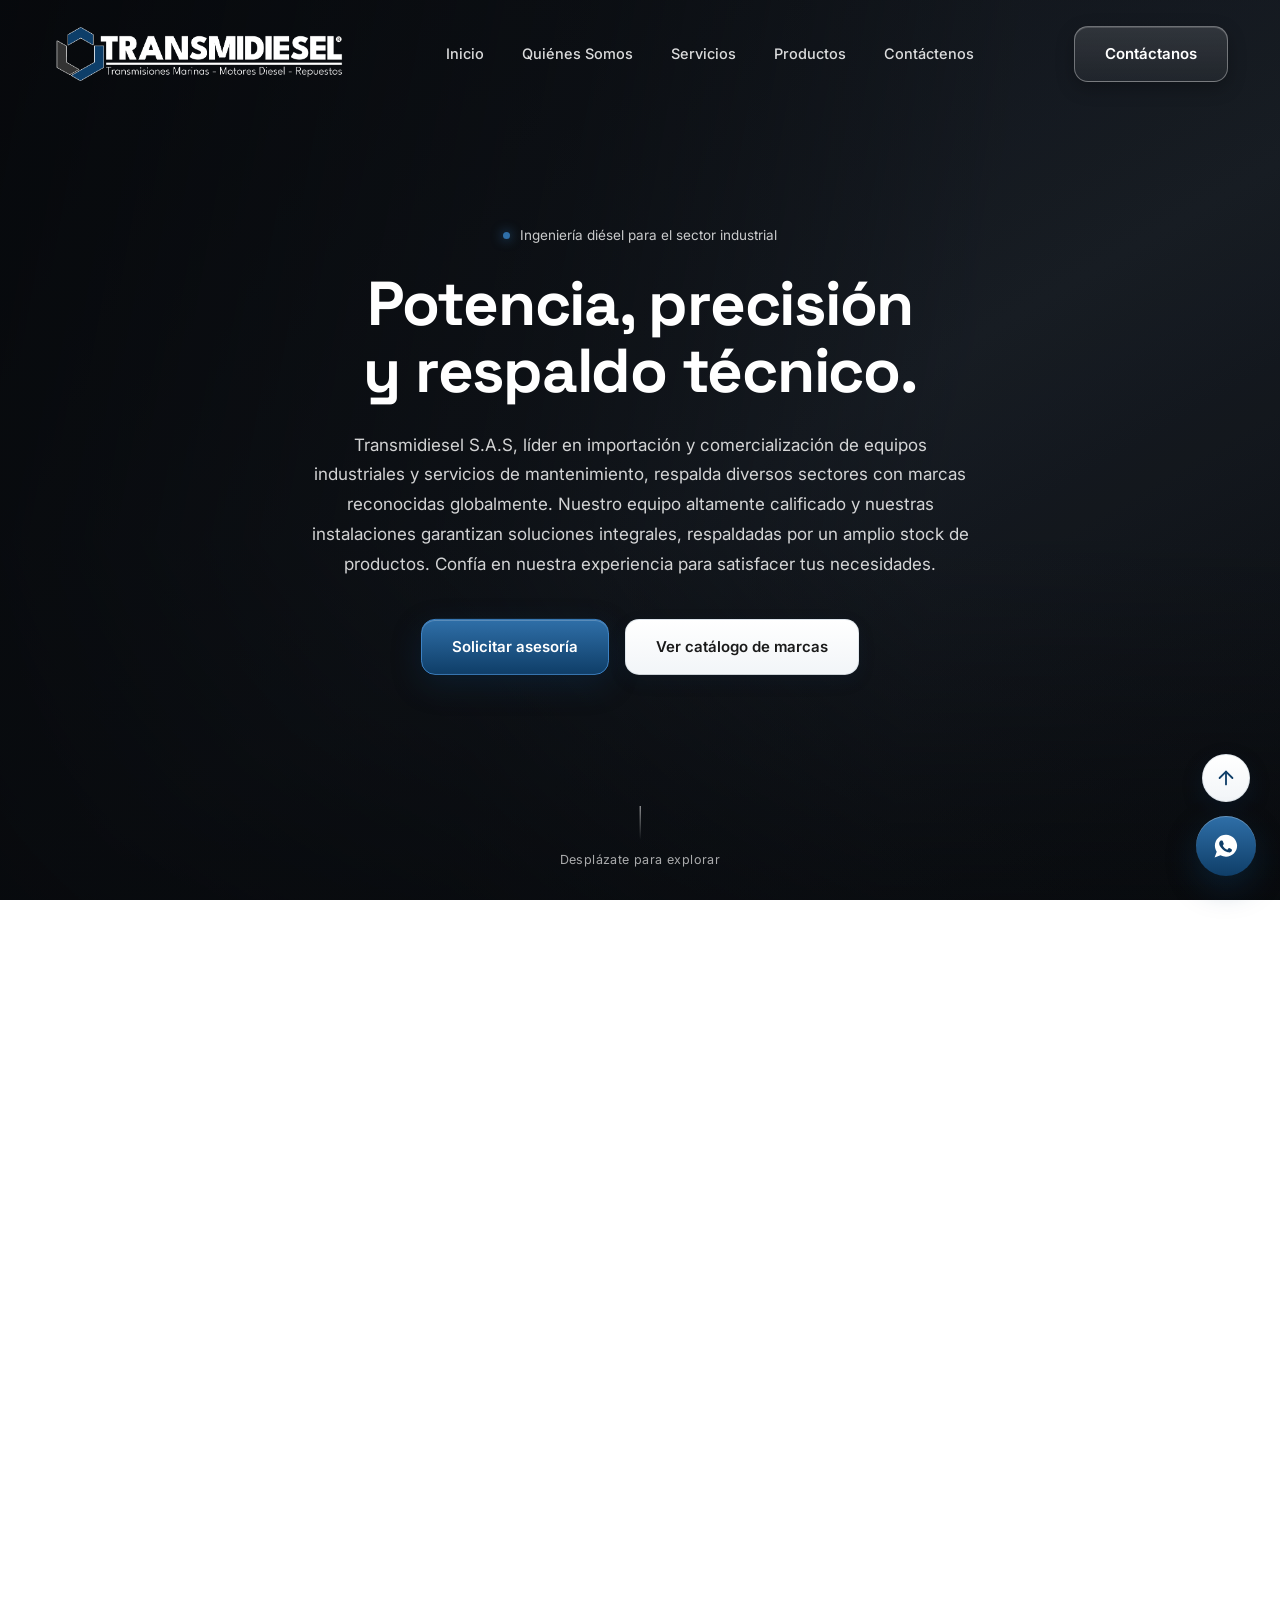
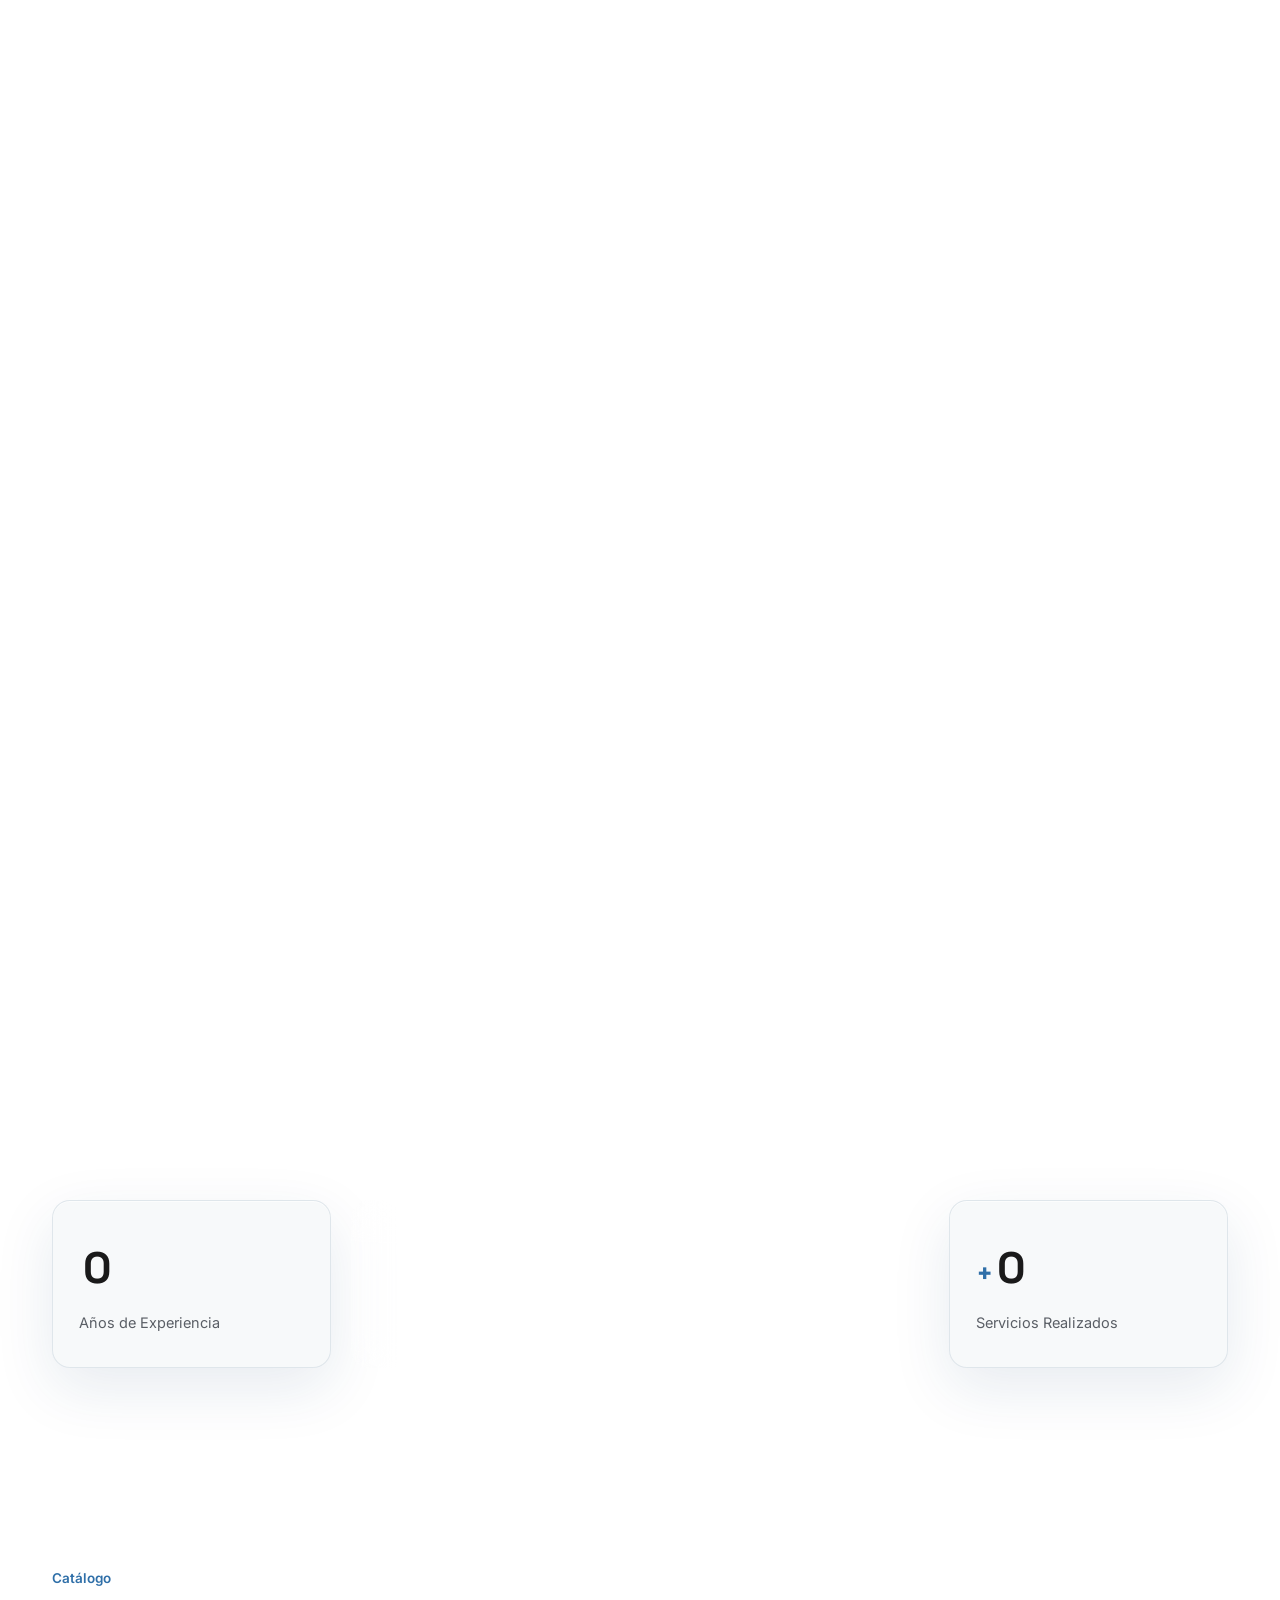
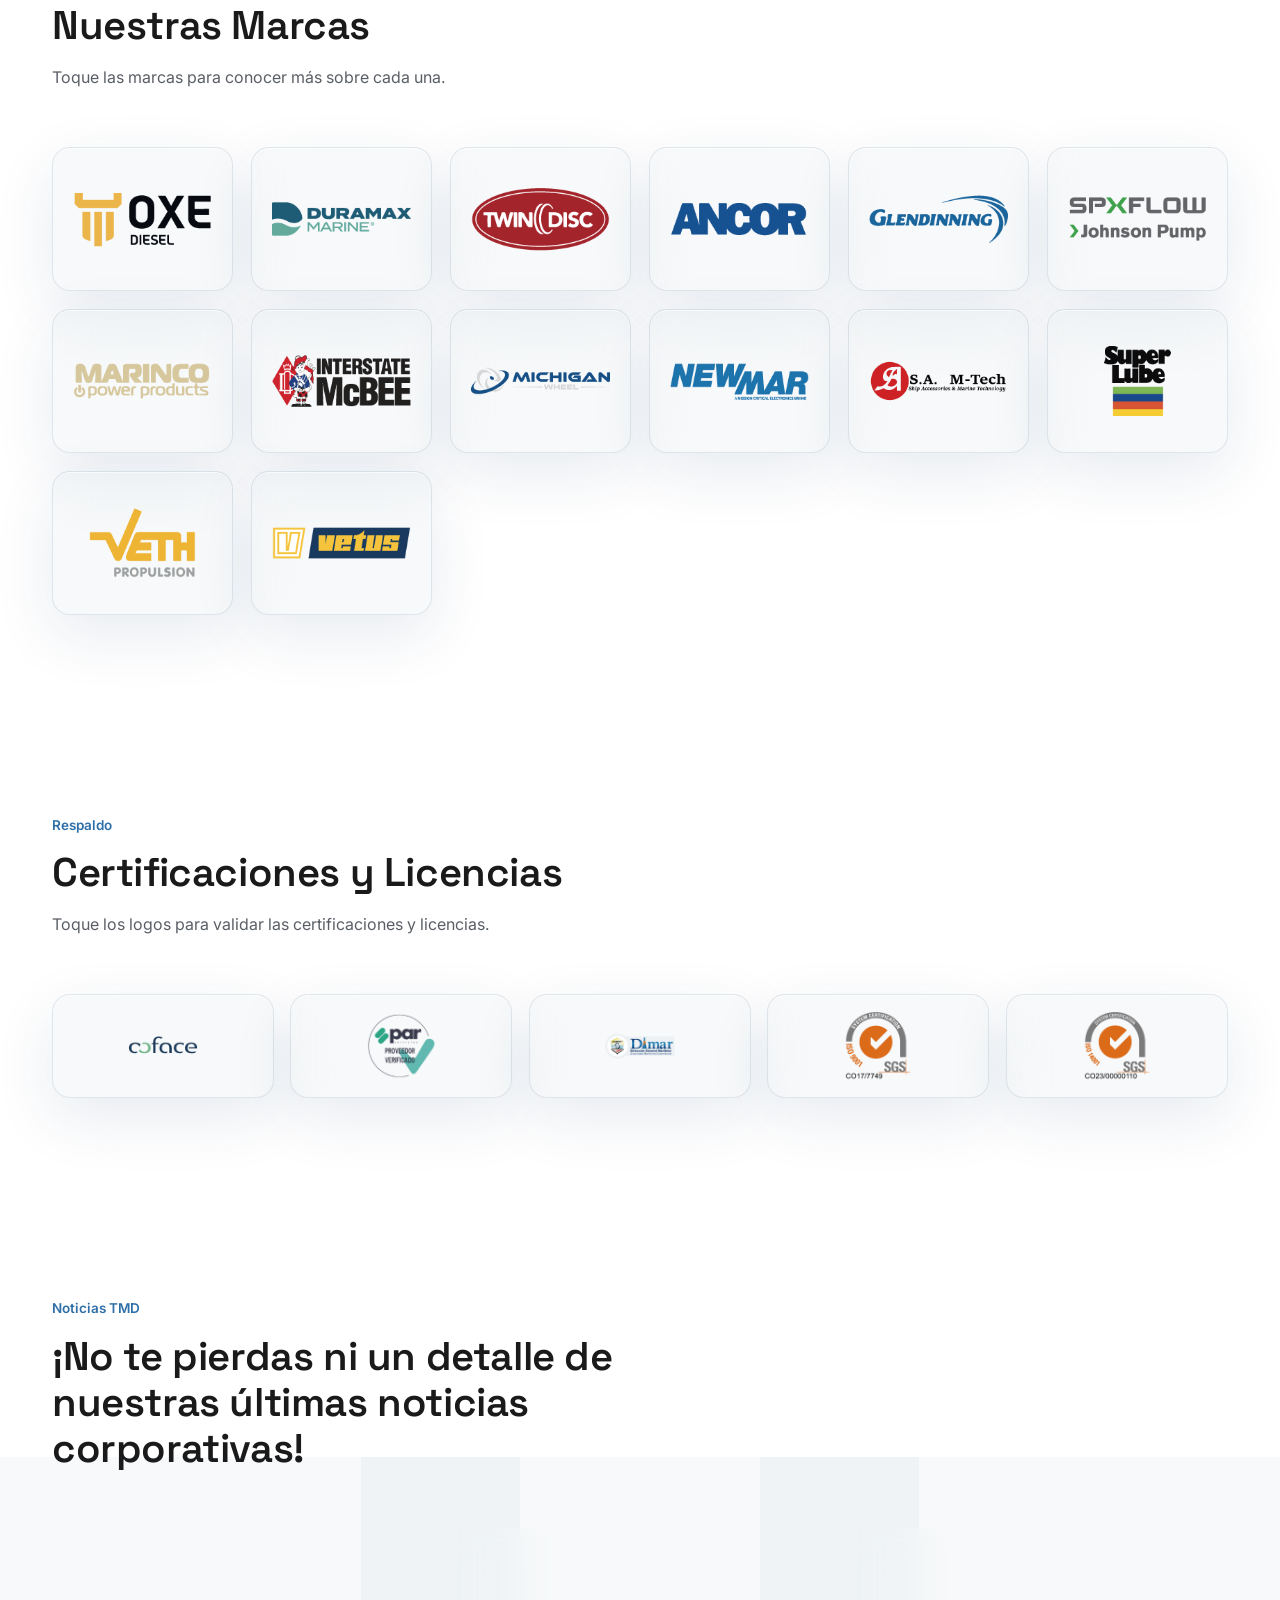
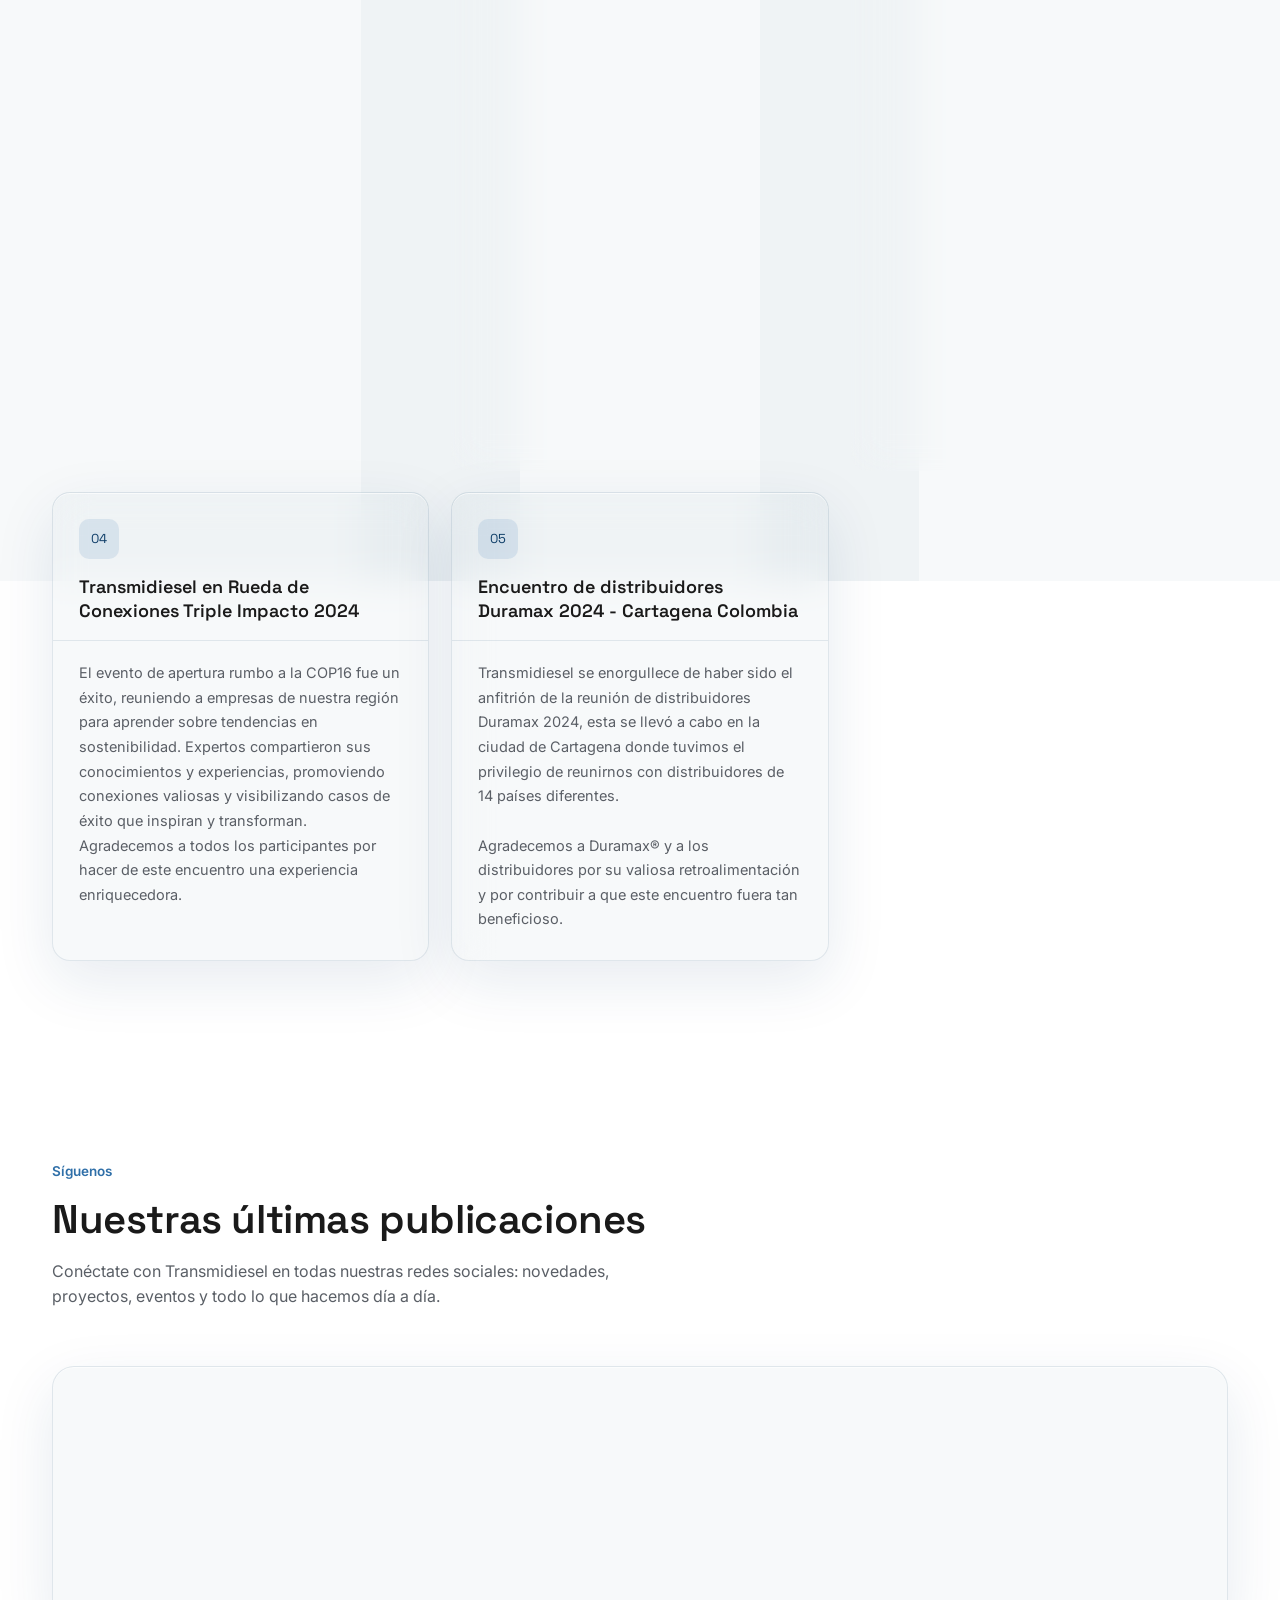
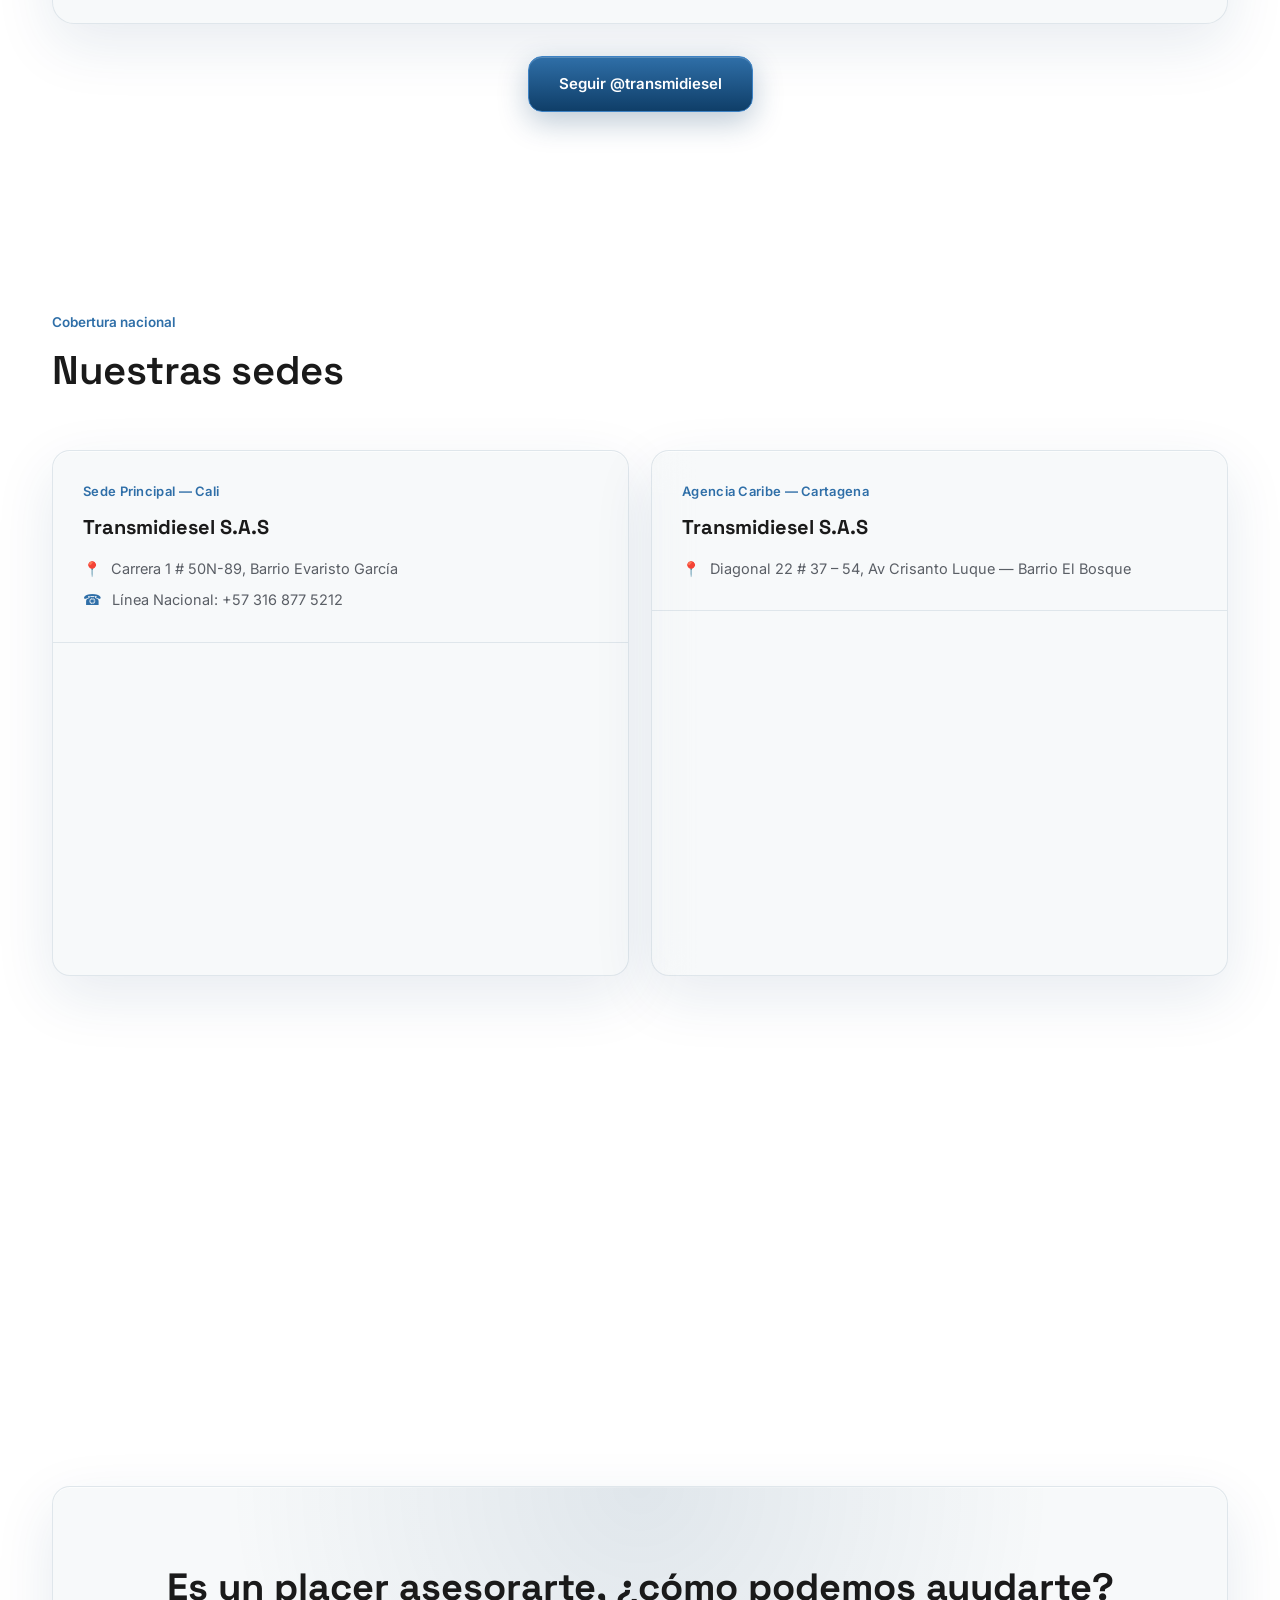
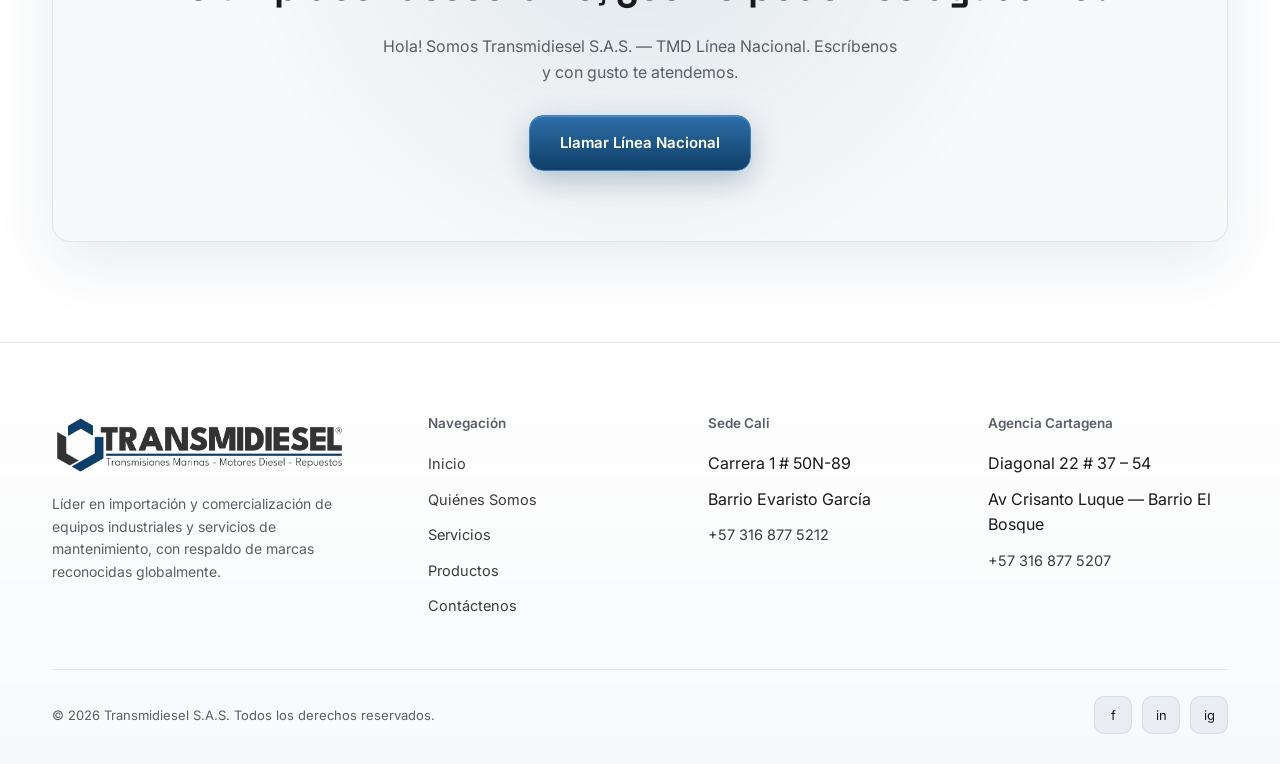
==== index.html @ 2fe47b14 "Primera subida del proyecto TMDv2" ====
<!DOCTYPE html>
<html lang="es">
<head>
<meta charset="UTF-8">
<meta name="viewport" content="width=device-width, initial-scale=1.0">
<title>Transmidiesel S.A.S — Soluciones Industriales Diésel</title>
<link rel="preconnect" href="https://fonts.googleapis.com">
<link rel="preconnect" href="https://fonts.gstatic.com" crossorigin>
<link href="https://fonts.googleapis.com/css2?family=Space+Grotesk:wght@400;500;600;700&family=Inter:wght@400;500;600;700&display=swap" rel="stylesheet">
<link rel="stylesheet" href="styles.css">
<link rel="icon" type="image/png" sizes="32x32" href="logos/favicon_io/favicon-32x32.png">
<link rel="icon" type="image/png" sizes="16x16" href="logos/favicon_io/favicon-16x16.png">
<link rel="apple-touch-icon" sizes="180x180" href="logos/favicon_io/apple-touch-icon.png">
<link rel="manifest" href="logos/favicon_io/site.webmanifest">
</head>
<body>

<div class="bg-mesh"></div>
<div class="grain"></div>
<div class="cursor-glow" id="cursorGlow"></div>

<!-- ================= NAVBAR ================= -->
<header class="nav" id="navHeader">
  <div class="wrap nav-inner">
        <div class="logo-wrap">
      <div class="logo-box">
        <img src="logos/Logo2.png" alt="Transmidiesel" class="logo-top" onerror="this.style.display='none';">
        <img src="logos/Logo.png" alt="Transmidiesel" class="logo-scrolled" onerror="this.style.display='none';">
        <div class="logo-fallback" style="display:none;">LOGO<br>.PNG</div>
      </div>
    </div>
    <nav class="links">
      <a href="#inicio">Inicio</a>
      <a href="quienes-somos/">Quiénes Somos</a>
      <a href="#servicios">Servicios</a>
      <a href="#productos">Productos</a>
      <a href="#contacto">Contáctenos</a>
    </nav>
    <div class="nav-cta">
      <a href="#contacto" class="neu-btn ghost magnetic">Contáctanos</a>
      <button class="burger" id="burgerBtn" aria-label="Abrir menú"><span></span></button>
    </div>
  </div>
</header>

<!-- ================= HERO CON VIDEO CONTROLADO POR SCROLL ================= -->
<section class="hero-scroll" id="inicio">
  <div class="hero-pin">
    <video id="heroVideo" class="hero-video" src="barco.mp4" muted playsinline webkit-playsinline="true" preload="auto"></video>
    <div class="hero-video-overlay"></div>

    <div class="wrap hero-content">

      <!-- CAPA A: textos iniciales (aparecen al cargar, se desvanecen con scroll) -->
      <div class="hero-layer hero-layer-a">
        <div class="eyebrow-line"><span class="dot"></span>Ingeniería diésel para el sector industrial</div>
        <h1 class="hero-title">
          <span class="reveal-line"><span class="reveal-inner">Potencia, precisión</span></span>
          <span class="reveal-line"><span class="reveal-inner">y respaldo técnico.</span></span>
        </h1>
        <p class="hero-sub">
          Transmidiesel S.A.S, líder en importación y comercialización de equipos industriales y servicios de mantenimiento, respalda diversos sectores con marcas reconocidas globalmente. Nuestro equipo altamente calificado y nuestras instalaciones garantizan soluciones integrales, respaldadas por un amplio stock de productos. Confía en nuestra experiencia para satisfacer tus necesidades.
        </p>
        <div class="hero-ctas">
          <a href="#contacto" class="neu-btn primary magnetic">Solicitar asesoría</a>
          <a href="#marcas" class="neu-btn magnetic">Ver catálogo de marcas</a>
        </div>
      </div>

      <!-- CAPA B: sectores que respaldamos (aparece al hacer scroll) -->
      <div class="hero-layer hero-layer-b">
        <span class="hero-sector-kicker">Sectores que respaldamos</span>
        <h2 class="hero-sector-title">Impulsamos el desarrollo de diferentes sectores</h2>
        <p class="hero-sector-sub">
          Con soluciones especializadas y el respaldo de un equipo comprometido con la eficiencia y el rendimiento.
        </p>

        <div class="hero-sectors" role="list">
          <div class="hero-sector" role="listitem">
            <svg class="sector-ic" viewBox="0 0 24 24" fill="none" stroke="currentColor" stroke-width="1.6" stroke-linecap="round" stroke-linejoin="round" aria-hidden="true">
              <path d="M3 21V9l6-4 6 4v12"/>
              <path d="M9 21V13h6v8"/>
              <path d="M21 21V11l-4-2"/>
              <path d="M19 21v-4"/>
            </svg>
            <span>Industrial</span>
          </div>
          <div class="hero-sector" role="listitem">
            <svg class="sector-ic" viewBox="0 0 24 24" fill="none" stroke="currentColor" stroke-width="1.6" stroke-linecap="round" stroke-linejoin="round" aria-hidden="true">
              <path d="M12 22V12"/>
              <path d="M12 12c-3 0-5-2-5-5s2-5 5-5 5 2 5 5-2 5-5 5z"/>
              <path d="M8 22h8"/>
              <path d="M12 12V6"/>
            </svg>
            <span>Agrícola</span>
          </div>
          <div class="hero-sector" role="listitem">
            <svg class="sector-ic" viewBox="0 0 24 24" fill="none" stroke="currentColor" stroke-width="1.6" stroke-linecap="round" stroke-linejoin="round" aria-hidden="true">
              <circle cx="12" cy="5" r="2"/>
              <path d="M12 7v14"/>
              <path d="M5 12l7-3 7 3"/>
              <path d="M5 12v7"/>
              <path d="M19 12v7"/>
            </svg>
            <span>Naval</span>
          </div>
          <div class="hero-sector" role="listitem">
            <svg class="sector-ic" viewBox="0 0 24 24" fill="none" stroke="currentColor" stroke-width="1.6" stroke-linecap="round" stroke-linejoin="round" aria-hidden="true">
              <path d="M8 3v8l-2 4v6h4v-6l-2-4V3"/>
              <path d="M16 3v8l-2 4v6h4v-6l-2-4V3"/>
              <path d="M10 3h-4"/>
              <path d="M18 3h-4"/>
            </svg>
            <span>Petrolero</span>
          </div>
          <div class="hero-sector" role="listitem">
            <svg class="sector-ic" viewBox="0 0 24 24" fill="none" stroke="currentColor" stroke-width="1.6" stroke-linecap="round" stroke-linejoin="round" aria-hidden="true">
              <path d="M3 20l6-8 4 4 8-11"/>
              <path d="M14 5h6v6"/>
            </svg>
            <span>Minero</span>
          </div>
        </div>
      </div>

    </div>

    <div class="hero-scroll-hint" id="heroScrollHint"><span></span>Desplázate para explorar</div>
  </div>
</section>

<!-- ================= INDICADORES ================= -->
<section id="indicadores">
  <div class="wrap">
    <div class="stats-grid">
      <div class="stat-card glass reveal">
        <div class="stat-num"><span class="plus"></span><span class="count" data-target="32">0</span></div>
        <div class="stat-label">Años de Experiencia</div>
      </div>
      <div class="stat-card glass reveal">
        <div class="stat-num"><span class="plus">+</span><span class="count" data-target="1000">0</span></div>
        <div class="stat-label">Clientes</div>
      </div>
      <div class="stat-card glass reveal">
        <div class="stat-num"><span class="plus">+</span><span class="count" data-target="3500">0</span></div>
        <div class="stat-label">Productos en Stock</div>
      </div>
      <div class="stat-card glass reveal">
        <div class="stat-num"><span class="plus">+</span><span class="count" data-target="5000">0</span></div>
        <div class="stat-label">Servicios Realizados</div>
      </div>
    </div>
  </div>
</section>

<!-- ================= NUESTRAS MARCAS ================= -->
<section id="marcas">
  <div class="wrap">
    <div class="section-head reveal">
      <span class="kicker">Catálogo</span>
      <h2>Nuestras Marcas</h2>
      <p>Toque las marcas para conocer más sobre cada una.</p>
    </div>
    <div class="marcas-grid">

      <!-- OXE: enlace externo directo -->
      <a href="https://oxecolombia.com/" target="_blank" rel="noopener" class="marca-card glass reveal-pop">
        <div class="marca-logo"><img src="logos/Marcas aliadas/Oxe.png" alt="OXE Marine"></div>
      </a>

      <a href="marcas/duramax/" class="marca-card glass reveal-pop">
        <div class="marca-logo"><img src="logos/Marcas aliadas/Duramax.png" alt="Duramax"></div>
      </a>

      <a href="marcas/twindisc/" class="marca-card glass reveal-pop">
        <div class="marca-logo"><img src="logos/Marcas aliadas/twindisc.png" alt="Twin Disc"></div>
      </a>

      <a href="marcas/ancor/" class="marca-card glass reveal-pop">
        <div class="marca-logo"><img src="logos/Marcas aliadas/Ancor.png" alt="Ancor"></div>
      </a>

      <a href="marcas/glendinning/" class="marca-card glass reveal-pop">
        <div class="marca-logo"><img src="logos/Marcas aliadas/Glendining.png" alt="Glendinning"></div>
      </a>

      <a href="marcas/johnson/" class="marca-card glass reveal-pop">
        <div class="marca-logo"><img src="logos/Marcas aliadas/Johnson.png" alt="SPX Flow"></div>
      </a>

      <a href="marcas/marinco/" class="marca-card glass reveal-pop">
        <div class="marca-logo"><img src="logos/Marcas aliadas/Marinco.png" alt="Marinco"></div>
      </a>

      <a href="marcas/mcbee/" class="marca-card glass reveal-pop">
        <div class="marca-logo"><img src="logos/Marcas aliadas/mcbee.png" alt="McBee"></div>
      </a>

      <a href="marcas/michigan/" class="marca-card glass reveal-pop">
        <div class="marca-logo"><img src="logos/Marcas aliadas/Michigan.png" alt="Michigan Wheel"></div>
      </a>

      <a href="marcas/newmar/" class="marca-card glass reveal-pop">
        <div class="marca-logo"><img src="logos/Marcas aliadas/NewMar.png" alt="NewMar"></div>
      </a>

      <a href="marcas/sam/" class="marca-card glass reveal-pop">
        <div class="marca-logo"><img src="logos/Marcas aliadas/SAM.png" alt="S.A. M-Tech Co"></div>
      </a>

      <a href="marcas/super-lube/" class="marca-card glass reveal-pop">
        <div class="marca-logo"><img src="logos/Marcas aliadas/Super-Lube.png" alt="Super Lube"></div>
      </a>

      <a href="marcas/veth/" class="marca-card glass reveal-pop">
        <div class="marca-logo"><img src="logos/Marcas aliadas/veth.png" alt="Veth Propulsion"></div>
      </a>

      <a href="marcas/vetus/" class="marca-card glass reveal-pop">
        <div class="marca-logo"><img src="logos/Marcas aliadas/vetus.png" alt="Vetus"></div>
      </a>

    </div>
  </div>
</section>

<!-- ================= CERTIFICACIONES ================= -->
<section id="certificaciones">
  <div class="wrap">
    <div class="section-head reveal">
      <span class="kicker">Respaldo</span>
      <h2>Certificaciones y Licencias</h2>
      <p>Toque los logos para validar las certificaciones y licencias.</p>
    </div>
    <div class="cert-grid">

      <a href="https://drive.google.com/file/d/1tUCS5XpRbFDOzavGLTw8GLl5oagov1KM/view" target="_blank" rel="noopener" class="cert-card glass reveal-pop">
        <div class="cert-logo"><img src="Certificados/coface.png" alt="Coface"></div>
      </a>

      <a href="https://drive.google.com/file/d/19A8tL2YiLWpuYOBLWedSsei4WFTLczVw/view" target="_blank" rel="noopener" class="cert-card glass reveal-pop">
        <div class="cert-logo"><img src="Certificados/par.png" alt="PAR"></div>
      </a>

      <a href="https://drive.google.com/file/d/1pvsPGOfZW7c02YCRyURUdB-tuwCg8caQ/view" target="_blank" rel="noopener" class="cert-card glass reveal-pop">
        <div class="cert-logo"><img src="Certificados/dimar logo.png" alt="DIMAR"></div>
      </a>

      <a href="https://www.sgs.com/en/certified-clients-and-products/verify-certificate?id=5d58a8f4-052a-4752-a21d-c325ac1fa388" target="_blank" rel="noopener" class="cert-card glass reveal-pop">
        <div class="cert-logo"><img src="Certificados/ISO-9001.png" alt="ISO 9001"></div>
      </a>

      <a href="https://www.sgs.com/en/certified-clients-and-products/verify-certificate?id=2b3816a8-7ab1-468b-b4c7-d334e0a2586e" target="_blank" rel="noopener" class="cert-card glass reveal-pop">
        <div class="cert-logo"><img src="Certificados/ISO-14001.png" alt="ISO 14001"></div>
      </a>

    </div>
  </div>
</section>

<!-- ================= NOTICIAS TMD ================= -->
<section id="noticias">
  <div class="wrap">
    <div class="section-head reveal">
      <span class="kicker">Noticias TMD</span>
      <h2>¡No te pierdas ni un detalle de nuestras últimas noticias corporativas!</h2>
    </div>
    <div class="news-scroller">

      <article class="news-card glass reveal">
        <div class="news-top">
          <div class="news-icon">01</div>
          <h3>Transmidiesel en OXE Marie Angelhölm, Suecia</h3>
        </div>
        <div class="news-body">
          Nuestro Ingeniero Eduardo Infante ha culminado con éxito el Programa de Capacitación Técnica Avanzada de OXE Marine, especializado en motores diésel fuera de borda de las series 200 y 300.
          <br><br>
          Este riguroso entrenamiento se llevó a cabo en la ciudad de Angelhölm, Suecia, y refuerza nuestro compromiso con la excelencia técnica y la innovación en el sector marino. La especialización adquirida asegura que continuaremos brindando soluciones de alto nivel con el respaldo de los estándares globales de OXE Marine.
        </div>
      </article>

      <article class="news-card glass reveal">
        <div class="news-top">
          <div class="news-icon">02</div>
          <h3>XIV Congreso Internacional de Ingeniería y Mantenimiento Naval</h3>
        </div>
        <div class="news-body">
          Transmidiesel presente! En el congreso hubo oportunidad de intercambiar conocimientos y experiencias entre todos los actores relacionados con la Ingeniería y Mantenimiento Naval, Transición Energética y Transformación Digital en Iberoamérica, con el objetivo de beneficiar el desarrollo marítimo regional.
        </div>
      </article>

      <article class="news-card glass reveal">
        <div class="news-top">
          <div class="news-icon">03</div>
          <h3>Transmidiesel Presente en el Congreso Sura 2024</h3>
        </div>
        <div class="news-body">
          Nuestro equipo de SGI, presente en el congreso Seguros SURA 2024, este será un espacio para reconocer los riesgos y las oportunidades que trae cada una de nuestras decisiones, un espacio para sentirnos parte de la naturaleza y reafirmar nuestro legado de ser mejores ancestros.
        </div>
      </article>

      <article class="news-card glass reveal">
        <div class="news-top">
          <div class="news-icon">04</div>
          <h3>Transmidiesel en Rueda de Conexiones Triple Impacto 2024</h3>
        </div>
        <div class="news-body">
          El evento de apertura rumbo a la COP16 fue un éxito, reuniendo a empresas de nuestra región para aprender sobre tendencias en sostenibilidad. Expertos compartieron sus conocimientos y experiencias, promoviendo conexiones valiosas y visibilizando casos de éxito que inspiran y transforman. Agradecemos a todos los participantes por hacer de este encuentro una experiencia enriquecedora.
        </div>
      </article>

      <article class="news-card glass reveal">
        <div class="news-top">
          <div class="news-icon">05</div>
          <h3>Encuentro de distribuidores Duramax 2024 - Cartagena Colombia</h3>
        </div>
        <div class="news-body">
          Transmidiesel se enorgullece de haber sido el anfitrión de la reunión de distribuidores Duramax 2024, esta se llevó a cabo en la ciudad de Cartagena donde tuvimos el privilegio de reunirnos con distribuidores de 14 países diferentes.
          <br><br>
          Agradecemos a Duramax® y a los distribuidores por su valiosa retroalimentación y por contribuir a que este encuentro fuera tan beneficioso.
        </div>
      </article>

    </div>
  </div>
</section>

<!-- ================= REDES SOCIALES (WIDGET CONSOLIDADO) ================= -->
<section id="instagram">
  <div class="wrap">
    <div class="section-head reveal">
      <span class="kicker">Síguenos</span>
      <h2>Nuestras últimas publicaciones</h2>
      <p>Conéctate con Transmidiesel en todas nuestras redes sociales: novedades, proyectos, eventos y todo lo que hacemos día a día.</p>
    </div>

    <div class="instagram-embed glass reveal">
      <!-- Elfsight Social Feed | Transmidiesel -->
      <script src="https://elfsightcdn.com/platform.js" async></script>
      <div class="elfsight-app-db956738-2108-423d-a9db-ce5b99009da3" data-elfsight-app-lazy></div>
    </div>

    <div style="text-align:center;margin-top:32px;">
      <a href="https://www.instagram.com/transmidiesel/" target="_blank" rel="noopener" class="neu-btn primary magnetic">
        Seguir @transmidiesel
      </a>
    </div>
  </div>
</section>

<!-- ================= SEDES ================= -->
<section id="sedes">
  <div class="wrap">
    <div class="section-head reveal">
      <span class="kicker">Cobertura nacional</span>
      <h2>Nuestras sedes</h2>
    </div>

    <!-- Tarjetas unificadas: info + mapa por sede -->
    <div class="sede-grid">

      <!-- Sede Cali -->
      <div class="sede-card glass reveal">
        <div class="sede-info">
          <span class="sede-kicker">Sede Principal — Cali</span>
          <h3>Transmidiesel S.A.S</h3>
          <div class="sede-line"><span class="ic">📍</span> Carrera 1 # 50N-89, Barrio Evaristo García</div>
          <div class="sede-line"><span class="ic">☎</span> Línea Nacional: +57 316 877 5212</div>
        </div>
        <div class="sede-map">
          <iframe src="https://www.google.com/maps/embed?pb=!1m18!1m12!1m3!1d3982.480851922681!2d-76.50763982416072!3d3.475367796499033!2m3!1f0!2f0!3f0!3m2!1i1024!2i768!4f13.1!3m3!1m2!1s0x8e30a62cfff209bb%3A0xbefb05c4becedb21!2sTransmidiesel%20Cali!5e0!3m2!1ses!2sco!4v1789768178789!5m2!1ses!2sco" width="600" height="450" style="border:0;" allowfullscreen="" loading="lazy" referrerpolicy="strict-origin-when-cross-origin"></iframe>
        </div>
      </div>

      <!-- Sede Cartagena -->
      <div class="sede-card glass reveal">
        <div class="sede-info">
          <span class="sede-kicker">Agencia Caribe — Cartagena</span>
          <h3>Transmidiesel S.A.S</h3>
          <div class="sede-line"><span class="ic">📍</span> Diagonal 22 # 37 – 54, Av Crisanto Luque — Barrio El Bosque</div>
        </div>
        <div class="sede-map">
          <iframe src="https://www.google.com/maps/embed?pb=!1m18!1m12!1m3!1d245.26281750424656!2d-75.52076969701716!3d10.405280354884397!2m3!1f0!2f0!3f0!3m2!1i1024!2i768!4f13.1!3m3!1m2!1s0x8ef6258ebb868ced%3A0x4995ece27fec3659!2sDg.%2022%20%2337-54%2C%20Mart%C3%ADnez%20Martelo%2C%20Cartagena%20de%20Indias%2C%20Bol%C3%ADvar!5e0!3m2!1ses!2sco!4v1789768232518!5m2!1ses!2sco" width="600" height="450" style="border:0;" allowfullscreen="" loading="lazy" referrerpolicy="strict-origin-when-cross-origin"></iframe>
        </div>
      </div>

    </div>

    <div class="contact-grid">
      <div class="contact-card glass reveal">
        <div class="role">Administración · Cali</div>
        <div class="person">Diana Marcela Ordoñez</div>
        <div class="phone">+57 315 573 5099</div>
      </div>
      <div class="contact-card glass reveal">
        <div class="role">Comercial · Cali</div>
        <div class="person">Oscar Asesor Comercial</div>
        <div class="phone">+57 316 522 0137</div>
      </div>
      <div class="contact-card glass reveal">
        <div class="role">Administración · Cartagena</div>
        <div class="person">Manuel Blanco</div>
        <div class="phone">+57 316 877 5207</div>
      </div>
      <div class="contact-card glass reveal">
        <div class="role">Comercial · Cartagena</div>
        <div class="person">Hebert Caraballo</div>
        <div class="phone">+57 316 877 5201</div>
      </div>
    </div>
  </div>
</section>

<!-- ================= CTA BAND ================= -->
<section id="contacto">
  <div class="wrap">
    <div class="cta-band glass reveal">
      <h2>Es un placer asesorarte, ¿cómo podemos ayudarte?</h2>
      <p>Hola! Somos Transmidiesel S.A.S. — TMD Línea Nacional. Escríbenos y con gusto te atendemos.</p>
      <a href="tel:+573168775212" class="neu-btn primary magnetic">Llamar Línea Nacional</a>
    </div>
  </div>
</section>

<!-- ================= FOOTER ================= -->
<footer>
  <div class="wrap">
    <div class="footer-grid">
      <div>
        <div class="logo-wrap" style="margin-bottom:16px;">
          <div class="logo-box">
            <img src="logos/Logo.png" alt="Transmidiesel" onerror="this.style.display='none'; this.nextElementSibling.style.display='flex';">
            <div class="logo-fallback" style="display:none;">LOGO<br>.PNG</div>
          </div>
        </div>
        <p style="color:var(--metal-light);font-size:14px;max-width:320px;">
          Líder en importación y comercialización de equipos industriales y servicios de mantenimiento, con respaldo de marcas reconocidas globalmente.
        </p>
      </div>
      <div>
        <h4>Navegación</h4>
        <ul>
          <li><a href="#inicio">Inicio</a></li>
          <li><a href="quienes-somos/">Quiénes Somos</a></li>
          <li><a href="#servicios">Servicios</a></li>
          <li><a href="#productos">Productos</a></li>
          <li><a href="#contacto">Contáctenos</a></li>
        </ul>
      </div>
      <div>
        <h4>Sede Cali</h4>
        <ul>
          <li>Carrera 1 # 50N-89</li>
          <li>Barrio Evaristo García</li>
          <li><a href="tel:+573168775212">+57 316 877 5212</a></li>
        </ul>
      </div>
      <div>
        <h4>Agencia Cartagena</h4>
        <ul>
          <li>Diagonal 22 # 37 – 54</li>
          <li>Av Crisanto Luque — Barrio El Bosque</li>
          <li><a href="tel:+573168775207">+57 316 877 5207</a></li>
        </ul>
      </div>
    </div>
    <div class="footer-bottom">
      <span>© 2026 Transmidiesel S.A.S. Todos los derechos reservados.</span>
      <div class="social-row">
        <a href="#" aria-label="Facebook">f</a>
        <a href="#" aria-label="Instagram">in</a>
        <a href="#" aria-label="LinkedIn">ig</a>
      </div>
    </div>
  </div>
</footer>

<!-- ================= WHATSAPP MODULE ================= -->
<div class="wa-float" id="waFloat">

  <!-- Panel de conversación -->
  <div class="wa-panel glass" id="waPanel">
    <div class="wa-head">
      <div class="wa-logo">
        <img src="logos/favicon_io/android-chrome-512x512.png" alt="Transmidiesel" onerror="this.style.display='none'; this.nextElementSibling.style.display='flex';">
        <div class="logo-fallback" style="display:none;font-size:8px;">LOGO</div>
      </div>
      <div>
        <div class="wa-title">TMD - Línea Nacional</div>
        <div class="wa-sub">Hola! Somos Transmidiesel S.A.S.</div>
      </div>
    </div>
    <div class="wa-body">
      <div class="wa-bubble"><strong>Hola! somos Transmidiesel S.A.S.</strong><br>Es un placer asesorarte; ¿cómo podemos ayudarte?</div>
      <a href="https://wa.me/573168775212" target="_blank" class="neu-btn primary magnetic" style="width:100%;justify-content:center;">Iniciar conversación</a>
    </div>
  </div>

  <!-- Botón "Volver arriba" -->
  <button class="back-top magnetic" id="backTop" aria-label="Volver arriba" title="Volver arriba">
    <svg viewBox="0 0 24 24" fill="none" stroke="currentColor" stroke-width="2" stroke-linecap="round" stroke-linejoin="round" aria-hidden="true">
      <path d="M12 19V5"/>
      <path d="M5 12l7-7 7 7"/>
    </svg>
  </button>

  <!-- Botón principal de WhatsApp -->
  <button class="wa-fab magnetic" id="waFab" aria-label="Abrir WhatsApp">
    <svg viewBox="0 0 32 32" fill="none"><path d="M16 3C9 3 3.3 8.6 3.3 15.5c0 2.6.8 5 2.1 7L3 29l6.7-2.3c1.9 1 4.1 1.6 6.3 1.6 7 0 12.7-5.6 12.7-12.5S23 3 16 3z" fill="#ffffff"/><path d="M12.1 10.4c-.3-.7-.6-.7-.9-.7h-.7c-.3 0-.7.1-1 .5-.3.4-1.3 1.2-1.3 3s1.3 3.5 1.5 3.7c.2.3 2.5 4 6.2 5.5 3 1.2 3.6 1 4.3.9.7-.1 2.1-.8 2.4-1.6.3-.8.3-1.5.2-1.6-.1-.2-.3-.3-.7-.5s-2.1-1.1-2.4-1.2c-.3-.1-.6-.2-.8.2-.2.4-.9 1.2-1.1 1.4-.2.2-.4.3-.7.1-.4-.2-1.5-.6-2.8-1.8-1-1-1.7-2.1-1.9-2.5-.2-.4 0-.6.2-.8l.5-.6c.1-.2.2-.3.3-.5.1-.2 0-.4 0-.6 0-.2-.7-1.9-1-2.7z" fill="var(--accent)"/></svg>
  </button>

  <!-- Redes sociales que se despliegan al pasar el cursor sobre el botón de WhatsApp -->
  <div class="wa-socials" id="waSocials" aria-label="Redes sociales Transmidiesel">
    <a href="https://www.facebook.com/Transmidiesel" target="_blank" rel="noopener" class="wa-social-btn" aria-label="Facebook" title="Facebook">
      <svg viewBox="0 0 24 24" fill="currentColor"><path d="M13.5 22v-8h2.7l.4-3.1h-3.1V8.9c0-.9.3-1.5 1.6-1.5h1.7V4.6c-.3 0-1.3-.1-2.4-.1-2.4 0-4 1.5-4 4.1v2.3H7.6V14h2.8v8h3.1z"/></svg>
    </a>
    <a href="https://www.instagram.com/transmidiesel/" target="_blank" rel="noopener" class="wa-social-btn" aria-label="Instagram" title="Instagram">
      <svg viewBox="0 0 24 24" fill="none" stroke="currentColor" stroke-width="1.8" stroke-linecap="round" stroke-linejoin="round"><rect x="3" y="3" width="18" height="18" rx="5"/><circle cx="12" cy="12" r="4"/><circle cx="17.5" cy="6.5" r="1" fill="currentColor" stroke="none"/></svg>
    </a>
    <a href="https://www.tiktok.com/@transmidiesel" target="_blank" rel="noopener" class="wa-social-btn" aria-label="TikTok" title="TikTok">
      <svg viewBox="0 0 24 24" fill="currentColor"><path d="M16.5 3c.3 1.9 1.4 3.2 3.3 3.5v2.4c-1.2.1-2.3-.2-3.3-.9v6.4c0 3.3-2.6 5.6-5.6 5.6S5.3 17.7 5.3 14.6c0-2.9 2.2-5.3 5.2-5.3.3 0 .5 0 .8.1v2.5c-.3-.1-.5-.1-.8-.1-1.5 0-2.7 1.2-2.7 2.8 0 1.6 1.2 2.7 2.7 2.7 1.5 0 2.7-1.1 2.7-2.7V3h3.3z"/></svg>
    </a>
    <a href="https://www.linkedin.com/company/transmidiesel/" target="_blank" rel="noopener" class="wa-social-btn" aria-label="LinkedIn" title="LinkedIn">
      <svg viewBox="0 0 24 24" fill="currentColor"><path d="M4.98 3.5A2.5 2.5 0 1 0 5 8.5a2.5 2.5 0 0 0-.02-5zM3 9.5h4V21H3V9.5zm6.5 0h3.8v1.6h.05c.53-1 1.83-2.05 3.77-2.05 4.03 0 4.78 2.65 4.78 6.1V21h-4v-5.2c0-1.24-.02-2.84-1.73-2.84-1.73 0-2 1.35-2 2.75V21h-4V9.5z"/></svg>
    </a>
  </div>

</div>

<script src="script.js"></script>
</body>
</html>
---- styles.css ----
/* =========================================================
   TRANSMIDIESEL — Hoja de estilos (versión fondo blanco)
   Paleta corporativa: Navy #0F3E68 · Blanco #FFFFFF · Carbón #343434
   ========================================================= */

:root{
  /* Base clara */
  --carbon:#ffffff;
  --graphite:#f5f6f8;
  --graphite-2:#343434;      /* Gris carbón corporativo exacto */
  --metal:#6b6b6b;
  --metal-light:#5a5f66;     /* Texto secundario sobre blanco */
  --white:#ffffff;

  /* Acento corporativo: Navy */
  --accent:#0f3e68;
  --accent-bright:#2f6fa8;
  --accent-dim:rgba(47,111,168,0.12);

  /* Glass sobre fondo claro */
  --glass-bg:rgba(15,62,104,0.03);
  --glass-bg-strong:rgba(15,62,104,0.06);
  --glass-border:rgba(15,62,104,0.10);
  --shadow-soft: 0 20px 60px rgba(15,62,104,0.10);

  --text-primary:#1a1a1a;    /* Texto principal oscuro */
  --ease: cubic-bezier(.22,.9,.32,1);
  --font-display:'Space Grotesk', sans-serif;
  --font-body:'Inter', sans-serif;
}

*{box-sizing:border-box;}
html{scroll-behavior:smooth;}
body{
  margin:0;
  background:var(--carbon);
  color:var(--text-primary);
  font-family:var(--font-body);
  line-height:1.6;
  overflow-x:hidden;
}
img{max-width:100%;display:block;}
a{color:inherit;text-decoration:none;}
::selection{background:var(--accent-bright);color:#ffffff;}

@media (prefers-reduced-motion: reduce){
  *{animation-duration:0.001ms !important; animation-iteration-count:1 !important; transition-duration:0.001ms !important; scroll-behavior:auto !important;}
}

/* ---------- Ambient background (claro) ---------- */
.bg-mesh{
  position:fixed;inset:0;z-index:0;pointer-events:none;
  background:
    radial-gradient(ellipse 60% 40% at 15% 10%, rgba(15,62,104,0.06), transparent 60%),
    radial-gradient(ellipse 50% 40% at 85% 20%, rgba(120,140,160,0.05), transparent 60%),
    radial-gradient(ellipse 70% 50% at 50% 100%, rgba(15,62,104,0.05), transparent 60%),
    linear-gradient(180deg, #ffffff 0%, #f7f9fb 40%, #ffffff 100%);
  animation:meshDrift 18s ease-in-out infinite alternate;
}
@keyframes meshDrift{
  0%{filter:hue-rotate(0deg) brightness(1);}
  100%{filter:hue-rotate(4deg) brightness(1.02);}
}
.grain{
  position:fixed;inset:0;z-index:1;pointer-events:none;opacity:0.015;
  background-image:url("data:image/svg+xml,%3Csvg xmlns='http://www.w3.org/2000/svg' width='120' height='120'%3E%3Cfilter id='n'%3E%3CfeTurbulence type='fractalNoise' baseFrequency='0.9' numOctaves='2' stitchTiles='stitch'/%3E%3C/filter%3E%3Crect width='100%25' height='100%25' filter='url(%23n)'/%3E%3C/svg%3E");
}
.cursor-glow{
  position:fixed;top:0;left:0;width:420px;height:420px;border-radius:50%;
  background:radial-gradient(circle, rgba(47,111,168,0.10), transparent 70%);
  transform:translate(-50%,-50%);pointer-events:none;z-index:2;
  transition:opacity .3s var(--ease);opacity:0;
}
@media (hover:hover) and (pointer:fine){ .cursor-glow.active{opacity:1;} }

section, header, footer{position:relative;z-index:3;}

.wrap{max-width:1240px;margin:0 auto;padding:0 32px;}
@media (max-width:640px){.wrap{padding:0 20px;}}

/* ---------- Glass / Neumorphic primitives ---------- */
.glass{
  background:var(--glass-bg);
  backdrop-filter:blur(18px);
  -webkit-backdrop-filter:blur(18px);
  border:1px solid var(--glass-border);
  border-radius:18px;
  box-shadow: 0 1px 0 rgba(255,255,255,0.6) inset, var(--shadow-soft);
}
.neu-btn{
  display:inline-flex;align-items:center;gap:10px;
  padding:15px 30px;border-radius:14px;
  font-family:var(--font-body);font-weight:600;font-size:15px;
  border:1px solid var(--glass-border);
  background:linear-gradient(180deg, #ffffff, #f2f5f8);
  box-shadow: 0 6px 18px rgba(15,62,104,0.10), inset 0 1px 0 rgba(255,255,255,0.9);
  cursor:pointer;
  transition: transform .35s var(--ease), box-shadow .35s var(--ease), background .35s var(--ease);
  color:var(--text-primary);
  will-change:transform;
}
.neu-btn:hover{
  transform:translateY(-2px);
  box-shadow: 0 10px 28px rgba(15,62,104,0.15), 0 0 0 1px var(--accent-dim), inset 0 1px 0 rgba(255,255,255,0.9);
}
.neu-btn:active{transform:translateY(0) scale(0.97);}
.neu-btn.primary{
  background:linear-gradient(180deg, var(--accent-bright), var(--accent));
  color:#ffffff;
  border:1px solid #3d82c4;
  box-shadow: 0 10px 30px rgba(15,62,104,0.28), inset 0 1px 0 rgba(255,255,255,0.2);
}
.neu-btn.primary:hover{box-shadow:0 14px 36px rgba(15,62,104,0.38), inset 0 1px 0 rgba(255,255,255,0.25);}

/* ---------- Navbar ---------- */
header.nav{
  position:fixed;top:0;left:0;right:0;z-index:50;
  padding:22px 0;
  transition: padding .5s var(--ease), background .5s var(--ease), backdrop-filter .5s var(--ease), border-color .5s var(--ease);
  border-bottom:1px solid transparent;
}
header.nav.scrolled{
  padding:12px 0;
  background:rgba(255,255,255,0.85);
  backdrop-filter:blur(20px);
  -webkit-backdrop-filter:blur(20px);
  border-bottom:1px solid var(--glass-border);
}
.nav-inner{display:flex;align-items:center;justify-content:space-between;}
.logo-wrap{display:flex;align-items:center;gap:12px;}

.logo-box{
  /* Contenedor transparente y sin marco, se adapta al logo horizontal */
  background:transparent;
  border:none;
  border-radius:0;
  box-shadow:none;
  display:flex;
  align-items:center;
  justify-content:center;
  overflow:visible;
  flex-shrink:0;
  transition: height .4s var(--ease);
  height:64px;              /* ajusta aquí el alto visible del logo */
  position:relative;        /* para posicionar las dos imágenes */
}

.logo-box img{
  height:100%;
  width:auto;
  max-width:none;
  object-fit:contain;
  display:block;
}

/* Logo superior (el que se ve cuando NO hay scroll) */
.logo-box .logo-top{
  opacity:1;
  transition:opacity .35s var(--ease);
}
.logo-box .logo-scrolled{
  position:absolute;
  inset:0;
  margin:auto;
  opacity:0;
  transition:opacity .35s var(--ease);
  pointer-events:none;
}

/* Cuando el navbar está reducido, intercambiamos los logos */
header.nav.scrolled .logo-box .logo-top{
  opacity:0;
  pointer-events:none;
}
header.nav.scrolled .logo-box .logo-scrolled{
  opacity:1;
  pointer-events:auto;
}

.logo-fallback{
  font-family:var(--font-display);
  font-size:10px;
  letter-spacing:0.5px;
  color:var(--metal-light);
  text-align:center;
}

/* Al hacer scroll, el logo se reduce un poco */
header.nav.scrolled .logo-box{
  height:48px;
}

@media (max-width:640px){
  .logo-box{height:44px;}
}

nav.links{display:flex;gap:6px;}
nav.links a{
  padding:10px 16px;border-radius:10px;font-size:14.5px;font-weight:500;color:var(--metal-light);
  transition: color .3s var(--ease), background .3s var(--ease);
}
nav.links a:hover{color:var(--accent);background:var(--glass-bg-strong);}
.nav-cta{display:flex;align-items:center;gap:14px;}
.burger{display:none;width:44px;height:44px;border-radius:12px;background:var(--glass-bg-strong);border:1px solid var(--glass-border);align-items:center;justify-content:center;cursor:pointer;}
.burger span, .burger span::before, .burger span::after{content:'';display:block;width:18px;height:2px;background:var(--text-primary);position:relative;transition:.3s;}
.burger span::before{position:absolute;top:-6px;}
.burger span::after{position:absolute;top:6px;}

@media (max-width:900px){
  nav.links{display:none;}
  .burger{display:flex;}
  .nav-cta .neu-btn.ghost{display:none;}
}

/* =========================================================
   Navbar en estado inicial: textos e iconos en blanco
   (se vuelven oscuros al activarse .scrolled)
   ========================================================= */
header.nav:not(.scrolled) nav.links a{
  color:rgba(255,255,255,0.85);
}
header.nav:not(.scrolled) nav.links a:hover{
  color:#ffffff;
  background:rgba(255,255,255,0.12);
}
header.nav:not(.scrolled) .nav-cta .neu-btn.ghost{
  color:#ffffff;
  border-color:rgba(255,255,255,0.35);
  background:linear-gradient(180deg, rgba(255,255,255,0.12), rgba(255,255,255,0.05));
  box-shadow:0 6px 18px rgba(0,0,0,0.25), inset 0 1px 0 rgba(255,255,255,0.15);
}
header.nav:not(.scrolled) .nav-cta .neu-btn.ghost:hover{
  color:#ffffff;
  border-color:rgba(255,255,255,0.6);
  background:linear-gradient(180deg, rgba(255,255,255,0.2), rgba(255,255,255,0.08));
  box-shadow:0 10px 28px rgba(0,0,0,0.35), inset 0 1px 0 rgba(255,255,255,0.2);
}
header.nav:not(.scrolled) .burger{
  background:rgba(255,255,255,0.12);
  border-color:rgba(255,255,255,0.25);
}
header.nav:not(.scrolled) .burger span,
header.nav:not(.scrolled) .burger span::before,
header.nav:not(.scrolled) .burger span::after{
  background:#ffffff;
}
header.nav:not(.scrolled) .logo-fallback{
  color:rgba(255,255,255,0.85);
}
header.nav .nav-cta .neu-btn.ghost{
  transition: transform .35s var(--ease), box-shadow .35s var(--ease),
              background .35s var(--ease), color .35s var(--ease),
              border-color .35s var(--ease);
}

/* ---------- Hero con video controlado por scroll ---------- */
.hero-scroll{
  position:relative;
  height:300vh; /* distancia total de "scrub" del video */
  padding:0;
}
@media (max-width:900px){ .hero-scroll{height:260vh;} }
@media (max-width:640px){ .hero-scroll{height:220vh;} }

.hero-pin{
  position:sticky;
  top:0;
  height:100vh;
  overflow:hidden;
  display:flex;
  align-items:center;
  background:linear-gradient(150deg, #0f1319, #1b2129 55%, #0c0f13);
}

.hero-video{
  position:absolute;inset:0;z-index:0;
  width:100%;height:100%;
  object-fit:cover;
  will-change: transform;
  transform: translateZ(0);
  backface-visibility: hidden;
}
.hero-video-overlay{
  position:absolute;inset:0;z-index:1;pointer-events:none;
  background:
    linear-gradient(100deg, rgba(6,8,11,0.88) 0%, rgba(6,8,11,0.58) 42%, rgba(6,8,11,0.18) 72%),
    linear-gradient(0deg, rgba(6,8,11,0.5) 0%, transparent 40%);
}

/* ---------- Capas de contenido del hero ---------- */
.hero-content{
  position:relative;
  z-index:2;
  height:100%;
  width:100%;
}

/* Cada capa ocupa el mismo espacio y se superponen.
   Centrado horizontal del bloque, texto alineado de forma equilibrada. */
.hero-layer{
  position:absolute;
  top:50%;
  left:0;
  right:0;
  transform:translateY(-50%);
  will-change:opacity, transform;
  transition:opacity .15s linear;
  display:flex;
  flex-direction:column;
  align-items:center;
  text-align:center;
  max-width:980px;
  margin:0 auto;
  padding:0 32px;
}
@media (max-width:640px){
  .hero-layer{padding:0 20px;}
}

/* CAPA A: textos iniciales */
.hero-layer-a{
  opacity:1;
}
.hero-layer-a .eyebrow-line{
  color:rgba(255,255,255,0.78);
  justify-content:center;
}
.hero-layer-a .eyebrow-line .dot{background:var(--accent-bright);box-shadow:0 0 12px var(--accent-bright);}
.hero-layer-a h1.hero-title{color:#ffffff;}
.hero-layer-a .hero-sub{color:rgba(255,255,255,0.82);}

/* CAPA B: sectores */
.hero-layer-b{
  opacity:0;
  transform:translateY(-50%) translateY(30px);
}
.hero-layer-b .hero-sector-kicker{
  display:block;
  color:var(--accent-bright);
  font-size:13px;
  font-weight:600;
  letter-spacing:.6px;
  text-transform:uppercase;
  margin-bottom:18px;
}
.hero-layer-b .hero-sector-title{
  font-family:var(--font-display);
  font-weight:700;
  font-size:clamp(28px,4vw,48px);
  line-height:1.1;
  letter-spacing:-0.02em;
  color:#ffffff;
  margin:0 0 20px;
  max-width:820px;
}
.hero-layer-b .hero-sector-sub{
  color:rgba(255,255,255,0.82);
  font-size:17px;
  line-height:1.75;
  max-width:680px;
  margin:0 auto 40px;
  text-align:center;
  text-wrap:balance;
}

/* Fila de sectores */
.hero-sectors{
  display:flex;
  flex-wrap:wrap;
  gap:14px 20px;
  margin-top:8px;
  justify-content:center;
}
.hero-sector{
  display:inline-flex;
  align-items:center;
  gap:10px;
  padding:12px 22px;
  border-radius:999px;
  background:rgba(255,255,255,0.08);
  border:1px solid rgba(255,255,255,0.18);
  color:#ffffff;
  font-weight:600;
  font-size:15px;
  backdrop-filter:blur(10px);
  -webkit-backdrop-filter:blur(10px);
  transition:background .3s var(--ease), border-color .3s var(--ease), transform .3s var(--ease);
}
.hero-sector:hover{
  background:rgba(255,255,255,0.14);
  border-color:rgba(255,255,255,0.35);
  transform:translateY(-2px);
}
/* Íconos monocromáticos: heredan el color del texto del chip */
.hero-sector .sector-ic{
  width:20px;
  height:20px;
  color:#ffffff;
  flex-shrink:0;
}

/* eyebrow / dot / title / sub genéricos */
.eyebrow-line{
  display:flex;align-items:center;gap:10px;font-size:13.5px;margin-bottom:24px;
}
.eyebrow-line .dot{width:7px;height:7px;border-radius:50%;animation:pulse 2.4s ease-in-out infinite;}
@keyframes pulse{0%,100%{opacity:1;transform:scale(1);}50%{opacity:.5;transform:scale(0.75);}}

h1.hero-title{
  font-family:var(--font-display);
  font-weight:700;
  font-size:clamp(36px, 5vw, 62px);
  line-height:1.08;
  letter-spacing:-0.02em;
  margin:0 0 26px;
  max-width:900px;
  text-wrap:balance;
}
.hero-title .reveal-line{display:block;}
.hero-title .reveal-inner{display:block;}
@keyframes revealUp{to{transform:translateY(0);}}

.hero-sub{
  font-size:17px;
  line-height:1.75;
  max-width:660px;
  margin:0 auto 40px;
  text-align:center;
  text-wrap:pretty;
}
.hero-ctas{display:flex;gap:16px;flex-wrap:wrap;justify-content:center;}

/* Hint de scroll */
.hero-scroll-hint{
  position:absolute;left:50%;bottom:30px;z-index:2;transform:translateX(-50%);
  display:flex;flex-direction:column;align-items:center;gap:10px;
  color:rgba(255,255,255,0.65);font-size:12.5px;letter-spacing:.4px;
  transition:opacity .5s var(--ease);
}
.hero-scroll-hint span{
  width:1px;height:34px;
  background:linear-gradient(180deg, rgba(255,255,255,0.75), transparent);
  animation:hintPulse 1.8s ease-in-out infinite;
}
@keyframes hintPulse{0%,100%{opacity:.25;}50%{opacity:1;}}

@media (prefers-reduced-motion: reduce){
  .hero-layer{transition:none;}
}

/* ---------- Sections generic ---------- */
section{padding:100px 0;}
@media (max-width:640px){section{padding:64px 0;}}
.section-head{max-width:680px;margin-bottom:56px;}
.section-head .kicker{color:var(--accent-bright);font-size:13.5px;font-weight:600;margin-bottom:14px;display:block;}
.section-head h2{
  font-family:var(--font-display);font-weight:600;font-size:clamp(28px,3.4vw,40px);
  letter-spacing:-0.01em;margin:0 0 16px;line-height:1.15;
  color:var(--text-primary);
}
.section-head p{color:var(--metal-light);font-size:16px;max-width:560px;margin:0;}

.reveal{opacity:0;transform:translateY(28px);transition:opacity .8s var(--ease), transform .8s var(--ease);}
.reveal.visible{opacity:1;transform:translateY(0);}

/* ---------- Stats ---------- */
.stats-grid{display:grid;grid-template-columns:repeat(4,1fr);gap:20px;}
@media (max-width:900px){.stats-grid{grid-template-columns:repeat(2,1fr);}}
.stat-card{padding:32px 26px;text-align:left;}
.stat-num{
  font-family:var(--font-display);font-weight:700;font-size:44px;color:var(--text-primary);
  display:flex;align-items:baseline;gap:4px;margin-bottom:8px;
}
.stat-num .plus{color:var(--accent-bright);font-size:28px;}
.stat-label{color:var(--metal-light);font-size:14.5px;}

/* ---------- Brands / Certifications ---------- */
.chip-grid{display:grid;grid-template-columns:repeat(4,1fr);gap:18px;}
@media (max-width:900px){.chip-grid{grid-template-columns:repeat(2,1fr);}}
.chip{
  padding:30px 20px;display:flex;flex-direction:column;align-items:center;justify-content:center;gap:10px;
  text-align:center;cursor:pointer;
  transition: transform .4s var(--ease), box-shadow .4s var(--ease), border-color .4s var(--ease);
}
.chip:hover{transform:translateY(-6px);border-color:var(--accent-dim);box-shadow:0 16px 40px rgba(15,62,104,0.15), 0 0 24px rgba(15,62,104,0.12);}
.chip .mark{
  width:52px;height:52px;border-radius:12px;background:var(--glass-bg-strong);
  display:flex;align-items:center;justify-content:center;font-family:var(--font-display);font-size:12px;color:var(--accent);
}
.chip .name{font-weight:600;font-size:14.5px;color:var(--text-primary);}
.chip .tag{font-size:12px;color:var(--metal-light);}

/* ---------- News ---------- */
.news-scroller{display:grid;grid-template-columns:repeat(auto-fit, minmax(300px,1fr));gap:22px;}
.news-card{padding:0;overflow:hidden;display:flex;flex-direction:column;}
.news-card .news-top{
  padding:26px 26px 18px;border-bottom:1px solid var(--glass-border);
}
.news-card .news-top .news-icon{
  width:40px;height:40px;border-radius:10px;background:var(--accent-dim);
  display:flex;align-items:center;justify-content:center;margin-bottom:16px;
  color:var(--accent);font-family:var(--font-display);font-size:13px;
}
.news-card h3{font-family:var(--font-display);font-size:18px;font-weight:600;margin:0;line-height:1.3;color:var(--text-primary);}
.news-card .news-body{padding:20px 26px 28px;color:var(--metal-light);font-size:14.5px;line-height:1.7;flex:1;}

/* ---------- Instagram feed (Elfsight) ---------- */
.instagram-embed{
  padding:28px;
  border-radius:22px;
  overflow:hidden;
}
.instagram-embed .elfsight-app-db956738-2108-423d-a9db-ce5b99009da3{
  min-height:200px;
}
/* Ajuste visual por si Elfsight hereda fondo oscuro propio */
.instagram-embed iframe,
.instagram-embed .eapps-instagram-feed{
  border-radius:14px;
  overflow:hidden;
}
@media (max-width:640px){
  .instagram-embed{padding:16px;}
}

/* ---------- Sedes unificadas (info + mapa) ---------- */
.sede-grid{
  display:grid;
  grid-template-columns:1fr 1fr;
  gap:22px;
  margin-bottom:22px;
}
@media (max-width:900px){ .sede-grid{grid-template-columns:1fr;} }

.sede-card{
  padding:0;
  overflow:hidden;
  display:flex;
  flex-direction:column;
}

.sede-info{
  padding:30px 30px 22px;
  border-bottom:1px solid var(--glass-border);
}
.sede-info .sede-kicker{
  color:var(--accent-bright);
  font-size:13px;
  font-weight:600;
  letter-spacing:.3px;
  margin-bottom:10px;
  display:block;
}
.sede-info h3{
  font-family:var(--font-display);
  font-size:20px;
  margin:0 0 14px;
  color:var(--text-primary);
}
.sede-line{
  display:flex;
  gap:10px;
  margin-bottom:8px;
  color:var(--metal-light);
  font-size:14.5px;
}
.sede-line .ic{color:var(--accent-bright);flex-shrink:0;}

.sede-map{
  padding:16px;
}
.sede-map iframe{
  width:100%;
  height:300px;
  border:0;
  border-radius:12px;
  display:block;
}
@media (max-width:640px){
  .sede-map iframe{height:240px;}
}

/* ---------- Locations / Contacts ---------- */
.loc-grid{display:grid;grid-template-columns:1fr 1fr;gap:22px;}
@media (max-width:900px){.loc-grid{grid-template-columns:1fr;}}
.loc-card{padding:30px;}
.loc-card .loc-kicker{color:var(--accent-bright);font-size:13px;font-weight:600;letter-spacing:.3px;margin-bottom:10px;display:block;}
.loc-card h3{font-family:var(--font-display);font-size:20px;margin:0 0 14px;color:var(--text-primary);}
.loc-line{display:flex;gap:10px;margin-bottom:8px;color:var(--metal-light);font-size:14.5px;}
.loc-line .ic{color:var(--accent-bright);flex-shrink:0;}

.contact-grid{display:grid;grid-template-columns:repeat(2,1fr);gap:20px;margin-top:22px;}
@media (max-width:640px){.contact-grid{grid-template-columns:1fr;}}
.contact-card{padding:24px;}
.contact-card .role{font-size:12.5px;color:var(--accent-bright);font-weight:600;margin-bottom:8px;}
.contact-card .person{font-family:var(--font-display);font-size:17px;font-weight:600;margin-bottom:6px;color:var(--text-primary);}
.contact-card .phone{color:var(--metal-light);font-size:14.5px;}

/* ---------- CTA band ---------- */
.cta-band{
  padding:70px 50px;text-align:center;position:relative;overflow:hidden;
}
.cta-band::before{
  content:'';position:absolute;inset:0;
  background:radial-gradient(circle at 50% 0%, rgba(15,62,104,0.10), transparent 60%);
}
.cta-band h2{font-family:var(--font-display);font-size:clamp(26px,3.4vw,38px);margin:0 0 16px;position:relative;color:var(--text-primary);}
.cta-band p{color:var(--metal-light);max-width:520px;margin:0 auto 30px;position:relative;}
.cta-band .neu-btn{position:relative;}

/* ---------- Footer ---------- */
footer{
  padding:70px 0 30px;border-top:1px solid var(--glass-border);
  background:linear-gradient(180deg, transparent, rgba(15,62,104,0.03));
}
.footer-grid{display:grid;grid-template-columns:1.4fr 1fr 1fr 1fr;gap:40px;margin-bottom:50px;}
@media (max-width:900px){.footer-grid{grid-template-columns:1fr 1fr;}}
@media (max-width:560px){.footer-grid{grid-template-columns:1fr;}}
.footer-grid h4{font-size:13.5px;color:var(--metal-light);font-weight:600;margin:0 0 16px;}
.footer-grid ul{list-style:none;padding:0;margin:0;display:flex;flex-direction:column;gap:10px;}
.footer-grid a{color:var(--text-primary);font-size:14.5px;opacity:0.85;transition:opacity .3s;}
.footer-grid a:hover{opacity:1;color:var(--accent-bright);}
.footer-bottom{
  display:flex;justify-content:space-between;align-items:center;flex-wrap:wrap;gap:14px;
  padding-top:26px;border-top:1px solid var(--glass-border);color:var(--metal-light);font-size:13px;
}
.social-row{display:flex;gap:10px;}
.social-row a{width:38px;height:38px;border-radius:10px;background:var(--glass-bg-strong);border:1px solid var(--glass-border);display:flex;align-items:center;justify-content:center;transition:.3s;color:var(--text-primary);}
.social-row a:hover{background:var(--accent-dim);border-color:var(--accent-bright);color:var(--accent);}

/* ---------- WhatsApp float module ---------- */
.wa-float{
  position:fixed;right:24px;bottom:24px;z-index:60;
}

/* --- Redes sociales: se despliegan al pasar el cursor sobre el botón de WhatsApp --- */
.wa-socials{
  position:absolute;
  right:7px;                 /* alineado al centro del botón WhatsApp (60px / 2 - 23px) */
  bottom:74px;               /* justo encima del botón */
  display:flex;
  flex-direction:column;
  align-items:center;
  gap:10px;
  pointer-events:none;       /* no recibe clics mientras está oculto */
  opacity:0;
  transform:translateY(12px) scale(0.92);
  transition: opacity .35s var(--ease), transform .35s var(--ease);
}
.wa-social-btn{
  width:46px;height:46px;border-radius:50%;
  display:flex;align-items:center;justify-content:center;
  background:linear-gradient(180deg, #ffffff, #f2f5f8);
  border:1px solid var(--glass-border);
  color:var(--accent);
  box-shadow:0 8px 22px rgba(15,62,104,0.18), inset 0 1px 0 rgba(255,255,255,0.9);
  transition: transform .3s var(--ease), box-shadow .3s var(--ease), background .3s var(--ease), color .3s var(--ease);
}
.wa-social-btn svg{width:20px;height:20px;}
.wa-social-btn:hover{
  transform:translateY(-2px) scale(1.06);
  background:linear-gradient(180deg, var(--accent-bright), var(--accent));
  color:#ffffff;
  box-shadow:0 12px 28px rgba(15,62,104,0.38);
}

/* Al pasar el cursor sobre el botón O sobre los íconos, se muestran las redes */
.wa-fab:hover ~ .wa-socials,
.wa-socials:hover{
  opacity:1;
  transform:translateY(0) scale(1);
  pointer-events:auto;
}

/* Si el panel está abierto, las redes se ocultan (no se sobreponen con el panel) */
.wa-float:has(.wa-panel.open) .wa-socials{
  opacity:0;
  transform:translateY(12px) scale(0.92);
  pointer-events:none;
}

/* En móvil no hay hover real: evitamos el despliegue accidental */
@media (hover:none){
  .wa-fab:hover ~ .wa-socials{
    opacity:0;
    transform:translateY(12px) scale(0.92);
    pointer-events:none;
  }
}

/* Panel de WhatsApp: absoluto para no empujar el botón, y con animación suave */
.wa-panel{
  position:absolute;              /* <- clave: sale del flujo del layout */
  right:0;
  bottom:80px;                    /* justo encima del botón (60px alto + 20px de separación) */
  width:290px;padding:0;overflow:hidden;
  transform-origin:bottom right;
  /* Estado cerrado */
  opacity:0;
  transform:scale(.92) translateY(10px);
  pointer-events:none;
  visibility:hidden;
  /* Animación suave */
  transition:
    opacity .35s var(--ease),
    transform .35s var(--ease),
    visibility 0s linear .35s;
  background:rgba(255,255,255,0.95);
}
.wa-panel.open{
  opacity:1;
  transform:scale(1) translateY(0);
  pointer-events:auto;
  visibility:visible;
  transition:
    opacity .35s var(--ease),
    transform .35s var(--ease),
    visibility 0s linear 0s;
}

.wa-head{
  background:linear-gradient(135deg, #0f3e68, #2f6fa8);
  padding:18px 20px;display:flex;align-items:center;gap:12px;border-bottom:1px solid var(--glass-border);
  color:#ffffff;
}
.wa-head .wa-logo{width:38px;height:38px;border-radius:50%;background:rgba(255,255,255,0.15);display:flex;align-items:center;justify-content:center;font-family:var(--font-display);font-size:10px;color:#ffffff;overflow:hidden;}
.wa-head .wa-logo img{width:100%;height:100%;object-fit:contain;}
.wa-head .wa-title{font-weight:600;font-size:14.5px;color:#ffffff;}
.wa-head .wa-sub{font-size:12px;color:rgba(255,255,255,0.85);}
.wa-body{padding:18px 20px;font-size:13.5px;color:var(--metal-light);}
.wa-bubble{background:var(--glass-bg-strong);border-radius:14px 14px 14px 4px;padding:12px 14px;margin-bottom:10px;}
.wa-bubble strong{color:var(--text-primary);}
.wa-fab{
  position:relative;       /* <- para que el ::after se ancle al botón */
  width:60px;height:60px;border-radius:50%;
  background:linear-gradient(180deg,var(--accent-bright),var(--accent));
  display:flex;align-items:center;justify-content:center;cursor:pointer;
  box-shadow:0 12px 30px rgba(15,62,104,0.35), inset 0 1px 0 rgba(255,255,255,0.25);
  border:none;
  transition:transform .35s var(--ease);
}
.wa-fab:hover{transform:scale(1.06) translateY(-2px);}
.wa-fab svg{width:28px;height:28px;}

/* Puente invisible entre el botón y los íconos para que no se pierda el hover al subir el cursor */
.wa-fab::after{
  content:'';
  position:absolute;
  right:0;
  left:0;
  bottom:100%;
  height:20px;
  background:transparent;
  pointer-events:auto;
}

/* =========================================================
   Componentes página "Quiénes Somos"
   ========================================================= */

/* ---------- Mini hero de página interior ---------- */
.page-hero{
  padding:170px 0 60px;
}
.page-hero .eyebrow-line{margin-bottom:18px;}
.page-hero h1{
  font-family:var(--font-display);font-weight:700;
  font-size:clamp(34px,5vw,56px);line-height:1.06;letter-spacing:-0.02em;
  margin:0 0 20px;color:var(--text-primary);
}
.page-hero p{color:var(--metal-light);font-size:16.5px;max-width:640px;margin:0;}

/* ---------- Bloque de texto largo (Quiénes somos) ---------- */
.prose-card{padding:34px 36px;}
.prose-card p{color:var(--metal-light);font-size:15.5px;line-height:1.8;margin:0 0 16px;}
.prose-card p:last-child{margin-bottom:0;}
.prose-card p strong{color:var(--text-primary);}

/* ---------- Licencia DIMAR ---------- */
.license-card{padding:34px 36px;display:grid;grid-template-columns:auto 1fr;gap:26px;align-items:start;}
@media (max-width:640px){.license-card{grid-template-columns:1fr;}}
.license-card .license-badge{
  width:64px;height:64px;border-radius:16px;flex-shrink:0;
  background:linear-gradient(180deg, var(--accent-bright), var(--accent));
  display:flex;align-items:center;justify-content:center;
  color:#fff;font-family:var(--font-display);font-weight:700;font-size:13px;text-align:center;
  box-shadow:0 10px 26px rgba(15,62,104,0.28);
}
.license-card h3{font-family:var(--font-display);font-size:19px;margin:0 0 10px;color:var(--text-primary);}
.license-card p{color:var(--metal-light);font-size:15px;line-height:1.7;margin:0 0 14px;}
.license-name{
  display:inline-block;padding:10px 16px;border-radius:10px;
  background:var(--glass-bg-strong);border:1px solid var(--glass-border);
  color:var(--accent);font-weight:600;font-size:14px;margin-bottom:18px;
}
.license-list{list-style:none;margin:0;padding:0;display:grid;grid-template-columns:1fr 1fr;gap:10px;}
@media (max-width:560px){.license-list{grid-template-columns:1fr;}}
.license-list li{
  display:flex;align-items:center;gap:10px;color:var(--text-primary);font-size:14.5px;font-weight:500;
  padding:10px 14px;border-radius:10px;background:var(--glass-bg);
}
.license-list li::before{content:'✓';color:var(--accent-bright);font-weight:700;}

/* ---------- Misión / Visión ---------- */
.mv-grid{display:grid;grid-template-columns:1fr 1fr;gap:22px;}
@media (max-width:900px){.mv-grid{grid-template-columns:1fr;}}
.mv-card{padding:32px 32px;}
.mv-card .mv-kicker{color:var(--accent-bright);font-size:13px;font-weight:600;letter-spacing:.4px;margin-bottom:12px;display:block;text-transform:uppercase;}
.mv-card p{color:var(--metal-light);font-size:15px;line-height:1.8;margin:0;}

/* ---------- Valores corporativos ---------- */
.values-intro{padding:0 0 30px;}
.values-intro p{color:var(--metal-light);font-size:16px;max-width:720px;margin:0;}
.value-chip .mark{font-size:18px;}

/* ---------- SGI: documentos ---------- */
.docs-row{display:flex;gap:16px;flex-wrap:wrap;margin-top:8px;}
.doc-link{
  display:inline-flex;align-items:center;gap:10px;padding:14px 20px;border-radius:12px;
  background:var(--glass-bg-strong);border:1px solid var(--glass-border);
  color:var(--text-primary);font-weight:600;font-size:14.5px;
  transition:transform .3s var(--ease), box-shadow .3s var(--ease), border-color .3s var(--ease);
}
.doc-link:hover{transform:translateY(-3px);border-color:var(--accent-dim);box-shadow:0 12px 28px rgba(15,62,104,0.16);}
.doc-link .doc-ic{color:var(--accent);}

/* ---------- Indicadores del SGI (barras de progreso) ---------- */
.progress-list{display:flex;flex-direction:column;gap:22px;}
.progress-row{padding:22px 26px;}
.progress-row .progress-top{display:flex;justify-content:space-between;align-items:baseline;margin-bottom:12px;}
.progress-row .progress-label{font-weight:600;font-size:15px;color:var(--text-primary);}
.progress-row .progress-pct{font-family:var(--font-display);font-weight:700;font-size:17px;color:var(--accent);}
.progress-track{width:100%;height:10px;border-radius:6px;background:var(--glass-bg-strong);overflow:hidden;}
.progress-fill{height:100%;width:0%;border-radius:6px;background:linear-gradient(90deg, var(--accent-bright), var(--accent));transition:width 1.2s var(--ease);}
.reveal.visible .progress-fill{width:var(--pct);}

/* ---------- Índice rápido de la página ---------- */
.quicknav{
  display:flex;flex-wrap:wrap;gap:10px;margin-top:32px;
}
.quicknav a{
  padding:9px 16px;border-radius:999px;font-size:13.5px;font-weight:600;
  background:var(--glass-bg-strong);border:1px solid var(--glass-border);color:var(--text-primary);
  transition:transform .3s var(--ease), background .3s var(--ease), color .3s var(--ease), border-color .3s var(--ease);
}
.quicknav a:hover{transform:translateY(-2px);background:linear-gradient(180deg, var(--accent-bright), var(--accent));color:#fff;border-color:transparent;}

/* ---------- Ritmo alterno entre secciones ---------- */
section.tint{
  background:linear-gradient(180deg, rgba(15,62,104,0.035), rgba(15,62,104,0) 70%);
}

/* ---------- Valores: grid centrado y balanceado ---------- */
.values-grid{
  display:flex;flex-wrap:wrap;justify-content:center;gap:16px;
}
.values-grid .chip{
  flex:1 1 200px;max-width:230px;padding:26px 18px;
}
@media (max-width:560px){
  .values-grid .chip{flex:1 1 100%;max-width:none;}
}

/* Skip link / focus */
/* =========================================================
   Carrusel de sectores (hero interior "Quiénes Somos")
   ========================================================= */
.sector-hero{padding:0;}
.sector-carousel{
  position:relative;width:100%;height:520px;overflow:hidden;
  margin-top:96px; /* deja espacio para el navbar fijo */
}
@media (max-width:900px){ .sector-carousel{height:440px;} }
@media (max-width:640px){ .sector-carousel{height:380px;margin-top:84px;} }

.sector-slide{
  position:absolute;inset:0;opacity:0;transition:opacity 1.3s var(--ease);
  background:linear-gradient(150deg, #eef2f7, #dfe6ee);
}
.sector-slide.active{opacity:1;z-index:2;}
.sector-slide img{width:100%;height:100%;object-fit:cover;}
.sector-slide .sector-fallback{position:absolute;inset:0;}

.sector-overlay{
  position:absolute;inset:0;z-index:3;pointer-events:none;
  background:linear-gradient(90deg, rgba(255,255,255,0.94) 0%, rgba(255,255,255,0.55) 45%, rgba(255,255,255,0.15) 75%);
}
@media (max-width:640px){
  .sector-overlay{background:linear-gradient(180deg, rgba(255,255,255,0.55) 0%, rgba(255,255,255,0.92) 60%);}
}

.sector-content{
  position:absolute;inset:0;z-index:4;
  display:flex;flex-direction:column;justify-content:center;gap:14px;
  padding-top:0;padding-bottom:0;
}
.sector-logo{height:46px;display:flex;align-items:center;}
.sector-logo img{height:100%;width:auto;object-fit:contain;}
.sector-kicker{color:var(--text-primary);font-size:15px;font-weight:500;opacity:0.75;}
.sector-name{
  font-family:var(--font-display);font-weight:700;text-transform:uppercase;
  font-size:clamp(40px,6vw,72px);line-height:1;letter-spacing:-0.01em;
  color:var(--text-primary);margin:0 0 6px;
  border-left:5px solid var(--accent);padding-left:18px;
}
.sector-socials{display:flex;align-items:center;gap:12px;margin-top:8px;}
.sector-socials a{
  width:36px;height:36px;border-radius:50%;display:flex;align-items:center;justify-content:center;
  background:var(--glass-bg-strong);border:1px solid var(--glass-border);color:var(--text-primary);
  transition:transform .3s var(--ease), background .3s var(--ease), color .3s var(--ease);
}
.sector-socials a svg{width:18px;height:18px;}
.sector-socials a:hover{transform:translateY(-2px);background:var(--accent);color:#fff;}
.sector-handle{color:var(--metal-light);font-size:14.5px;margin-left:4px;}

.sector-dots{
  position:absolute;left:32px;bottom:22px;z-index:5;display:flex;gap:8px;
}
@media (max-width:640px){ .sector-dots{left:50%;transform:translateX(-50%);} }
.sector-dot{width:8px;height:8px;border-radius:50%;background:rgba(15,62,104,0.25);transition:background .3s var(--ease), width .3s var(--ease);}
.sector-dot.active{background:var(--accent);width:22px;border-radius:5px;}

/* ---------- Espacio de ícono para cada valor ---------- */
.value-icon-slot{
  width:56px;height:56px;border-radius:14px;margin-bottom:14px;
  background:var(--glass-bg-strong);border:1px solid var(--glass-border);
  display:flex;align-items:center;justify-content:center;overflow:hidden;flex-shrink:0;
}
.value-icon-slot img{width:70%;height:70%;object-fit:contain;}
.value-icon-slot .mark{font-size:22px;color:var(--accent);}
.value-desc{color:var(--metal-light);font-size:14px;line-height:1.7;}

a:focus-visible, button:focus-visible{outline:2px solid var(--accent-bright);outline-offset:3px;}

/* ---------- Grid de marcas aliadas (index principal) ---------- */
.marcas-grid{
  display:grid;
  grid-template-columns:repeat(auto-fill, minmax(170px, 1fr));
  gap:18px;
}
.marca-card{
  display:flex;
  align-items:center;
  justify-content:center;
  padding:26px 20px;
  text-align:center;
  cursor:pointer;
  transition: transform .4s var(--ease), box-shadow .4s var(--ease), border-color .4s var(--ease);
}
.marca-card:hover{
  transform:translateY(-6px);
  border-color:var(--accent-dim);
  box-shadow:0 16px 40px rgba(15,62,104,0.15), 0 0 24px rgba(15,62,104,0.12);
}
.marca-card .marca-logo{
  width:100%;
  height:90px;
  display:flex;
  align-items:center;
  justify-content:center;
}
.marca-card .marca-logo img{
  max-width:100%;
  max-height:100%;
  width:auto;
  height:auto;
  object-fit:contain;
  filter:grayscale(0.15);
  transition:filter .3s var(--ease), transform .3s var(--ease);
}
.marca-card:hover .marca-logo img{
  filter:grayscale(0);
  transform:scale(1.06);
}

/* ---------- Estilos para las landings de cada marca ---------- */
.marca-hero{
  padding:170px 0 60px;
  text-align:center;
}
.marca-hero .marca-logo-grande{
  width:100%;
  max-width:420px;
  margin:0 auto 32px;
  display:flex;
  align-items:center;
  justify-content:center;
}
.marca-hero .marca-logo-grande img{
  max-width:100%;
  max-height:220px;
  object-fit:contain;
}
.marca-hero h1{
  font-family:var(--font-display);
  font-weight:700;
  font-size:clamp(32px,4.4vw,52px);
  line-height:1.06;
  letter-spacing:-0.02em;
  margin:0 0 18px;
  color:var(--text-primary);
}
.marca-hero .marca-kicker{
  color:var(--accent-bright);
  font-size:13.5px;
  font-weight:600;
  letter-spacing:.4px;
  text-transform:uppercase;
  margin-bottom:14px;
  display:block;
}
.marca-hero p{
  color:var(--metal-light);
  font-size:17px;
  max-width:680px;
  margin:0 auto;
}
.marca-cta{
  text-align:center;
  margin-top:40px;
}

/* =========================================================
   Animación pop-up escalonada para marcas y certificaciones
   ========================================================= */
.reveal-pop{
  opacity:0;
  transform:scale(0.75) translateY(20px);
  transition:
    opacity .5s var(--ease),
    transform .5s cubic-bezier(.34,1.56,.64,1); /* rebote suave */
  will-change:opacity, transform;
}
.reveal-pop.visible{
  opacity:1;
  transform:scale(1) translateY(0);
}

/* Retardo escalonado: cada hijo aparece un poco después que el anterior */
.marcas-grid > .reveal-pop:nth-child(1),
.cert-grid  > .reveal-pop:nth-child(1){ transition-delay:0s; }

.marcas-grid > .reveal-pop:nth-child(2),
.cert-grid  > .reveal-pop:nth-child(2){ transition-delay:.08s; }

.marcas-grid > .reveal-pop:nth-child(3),
.cert-grid  > .reveal-pop:nth-child(3){ transition-delay:.16s; }

.marcas-grid > .reveal-pop:nth-child(4),
.cert-grid  > .reveal-pop:nth-child(4){ transition-delay:.24s; }

.marcas-grid > .reveal-pop:nth-child(5),
.cert-grid  > .reveal-pop:nth-child(5){ transition-delay:.32s; }

.marcas-grid > .reveal-pop:nth-child(6),
.cert-grid  > .reveal-pop:nth-child(6){ transition-delay:.40s; }

.marcas-grid > .reveal-pop:nth-child(7),
.cert-grid  > .reveal-pop:nth-child(7){ transition-delay:.48s; }

.marcas-grid > .reveal-pop:nth-child(8),
.cert-grid  > .reveal-pop:nth-child(8){ transition-delay:.56s; }

.marcas-grid > .reveal-pop:nth-child(9),
.cert-grid  > .reveal-pop:nth-child(9){ transition-delay:.64s; }

.marcas-grid > .reveal-pop:nth-child(10),
.cert-grid  > .reveal-pop:nth-child(10){ transition-delay:.72s; }

.marcas-grid > .reveal-pop:nth-child(11),
.cert-grid  > .reveal-pop:nth-child(11){ transition-delay:.80s; }

.marcas-grid > .reveal-pop:nth-child(12),
.cert-grid  > .reveal-pop:nth-child(12){ transition-delay:.88s; }

.marcas-grid > .reveal-pop:nth-child(13),
.cert-grid  > .reveal-pop:nth-child(13){ transition-delay:.96s; }

.marcas-grid > .reveal-pop:nth-child(14),
.cert-grid  > .reveal-pop:nth-child(14){ transition-delay:1.04s; }

/* ---------- Grid de certificaciones (5 en una fila) ---------- */
.cert-grid{
  display:grid;
  grid-template-columns:repeat(5, 1fr);
  gap:16px;
}
@media (max-width:900px){
  .cert-grid{grid-template-columns:repeat(3, 1fr);}
}
@media (max-width:560px){
  .cert-grid{grid-template-columns:repeat(2, 1fr);}
}

.cert-card{
  display:flex;
  align-items:center;
  justify-content:center;
  padding:16px 12px;
  cursor:pointer;
  transition: transform .4s var(--ease), box-shadow .4s var(--ease), border-color .4s var(--ease);
}
.cert-card:hover{
  transform:translateY(-4px);
  border-color:var(--accent-dim);
  box-shadow:0 12px 30px rgba(15,62,104,0.15), 0 0 20px rgba(15,62,104,0.12);
}
.cert-card .cert-logo{
  width:100%;
  height:70px;             /* <- controla el alto visible del logo */
  display:flex;
  align-items:center;
  justify-content:center;
}
.cert-card .cert-logo img{
  max-width:100%;
  max-height:100%;
  width:auto;
  height:auto;
  object-fit:contain;
  filter:grayscale(0.15);
  transition:filter .3s var(--ease), transform .3s var(--ease);
}
.cert-card:hover .cert-logo img{
  filter:grayscale(0);
  transform:scale(1.05);
}
/* ---------- Botón "Volver arriba" (dentro del módulo WhatsApp) ---------- */
.back-top{
  position:relative;
  display:flex;
  align-items:center;
  justify-content:center;
  width:48px;
  height:48px;
  margin:0 auto 14px;
  border-radius:50%;
  background:linear-gradient(180deg, #ffffff, #f2f5f8);
  border:1px solid var(--glass-border);
  color:var(--accent);
  cursor:pointer;
  box-shadow:0 8px 22px rgba(15,62,104,0.18), inset 0 1px 0 rgba(255,255,255,0.9);
  /* Estado inicial: oculto */
  opacity:0;
  visibility:hidden;
  transform:translateY(10px);
  pointer-events:none;
  transition:
    opacity .35s var(--ease),
    transform .35s var(--ease),
    visibility 0s linear .35s,
    background .3s var(--ease),
    color .3s var(--ease),
    box-shadow .3s var(--ease);
}
.back-top svg{
  width:22px;
  height:22px;
}
.back-top:hover{
  background:linear-gradient(180deg, var(--accent-bright), var(--accent));
  color:#ffffff;
  box-shadow:0 12px 28px rgba(15,62,104,0.38);
}

/* Visible cuando ya bajamos lo suficiente (clase la agrega el JS) */
.back-top.visible{
  opacity:1;
  visibility:visible;
  transform:translateY(0);
  pointer-events:auto;
  transition:
    opacity .35s var(--ease),
    transform .35s var(--ease),
    visibility 0s linear 0s,
    background .3s var(--ease),
    color .3s var(--ease),
    box-shadow .3s var(--ease);
}

/* Si el panel de WhatsApp está abierto, ocultamos el botón volver arriba
   para que no estorbe (el panel se abre encima de toda la columna) */
.wa-float:has(.wa-panel.open) .back-top{
  opacity:0;
  visibility:hidden;
  transform:translateY(10px);
  pointer-events:none;
}
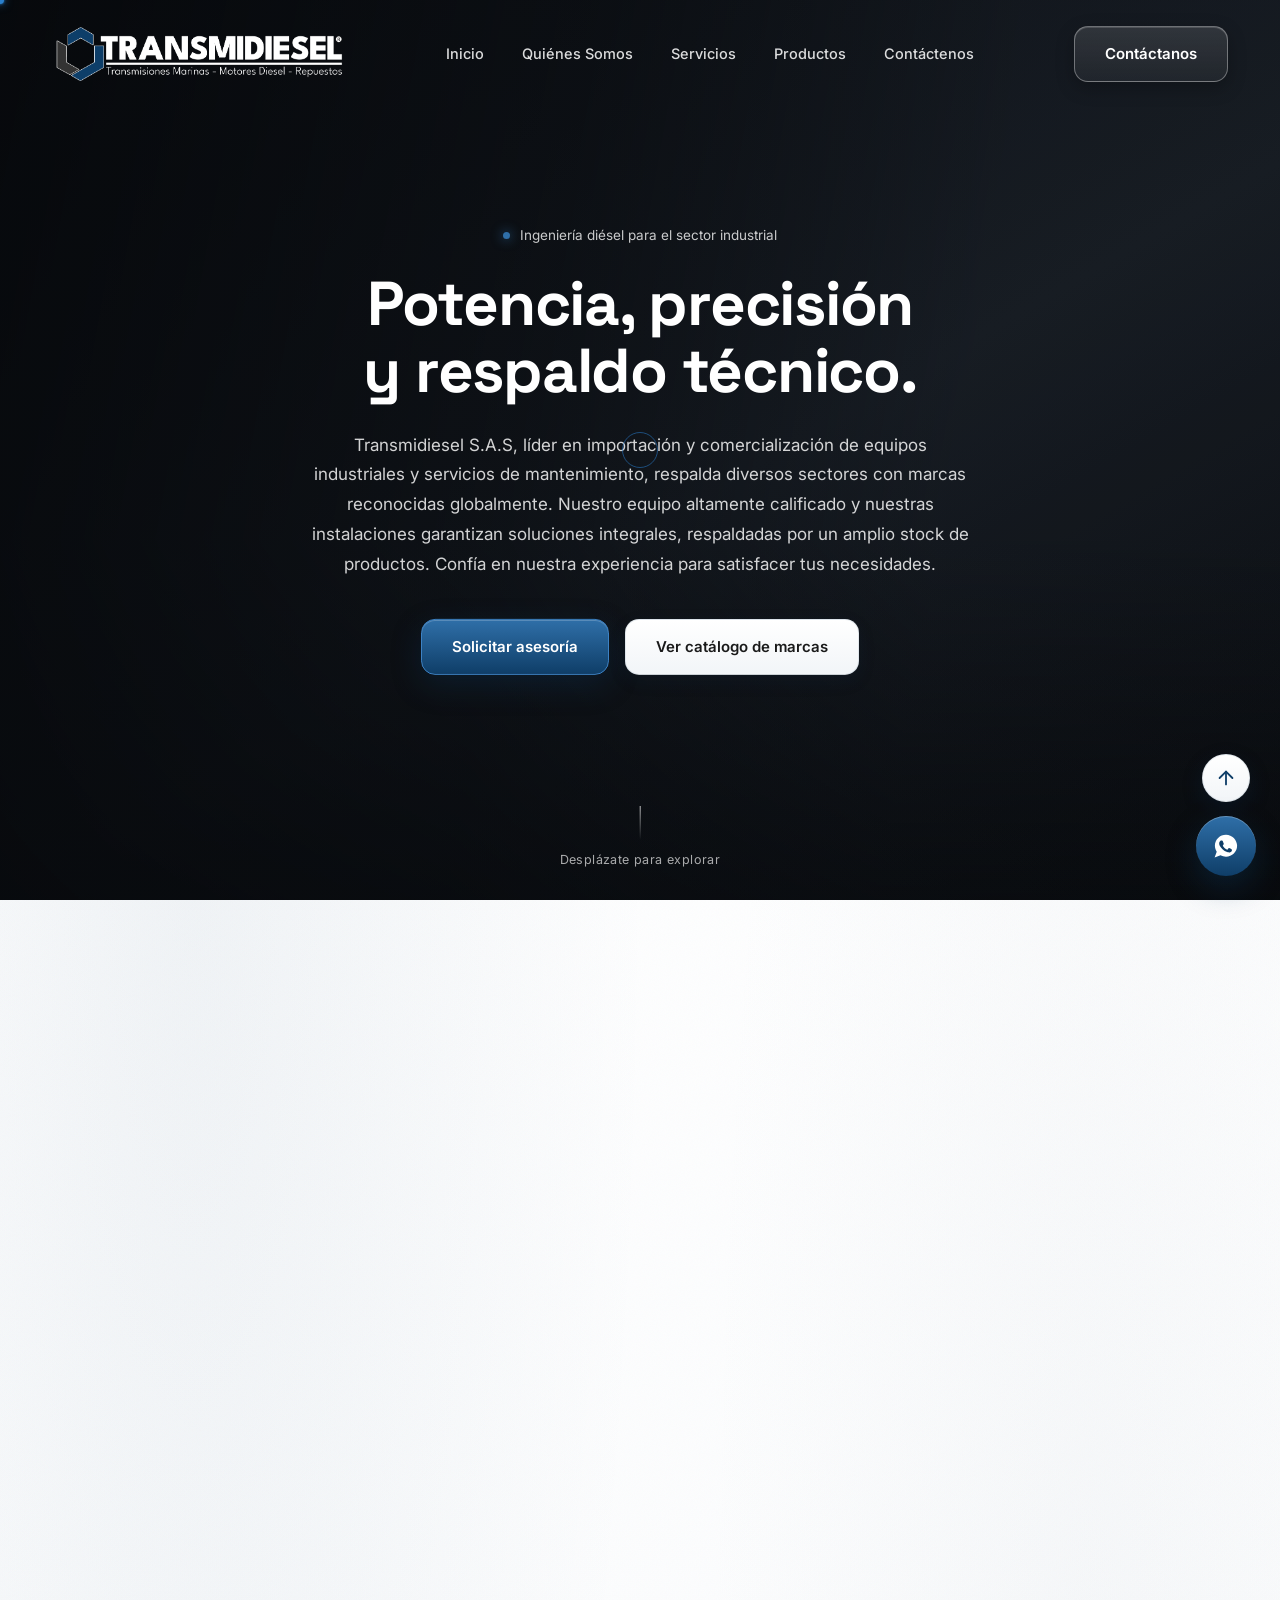
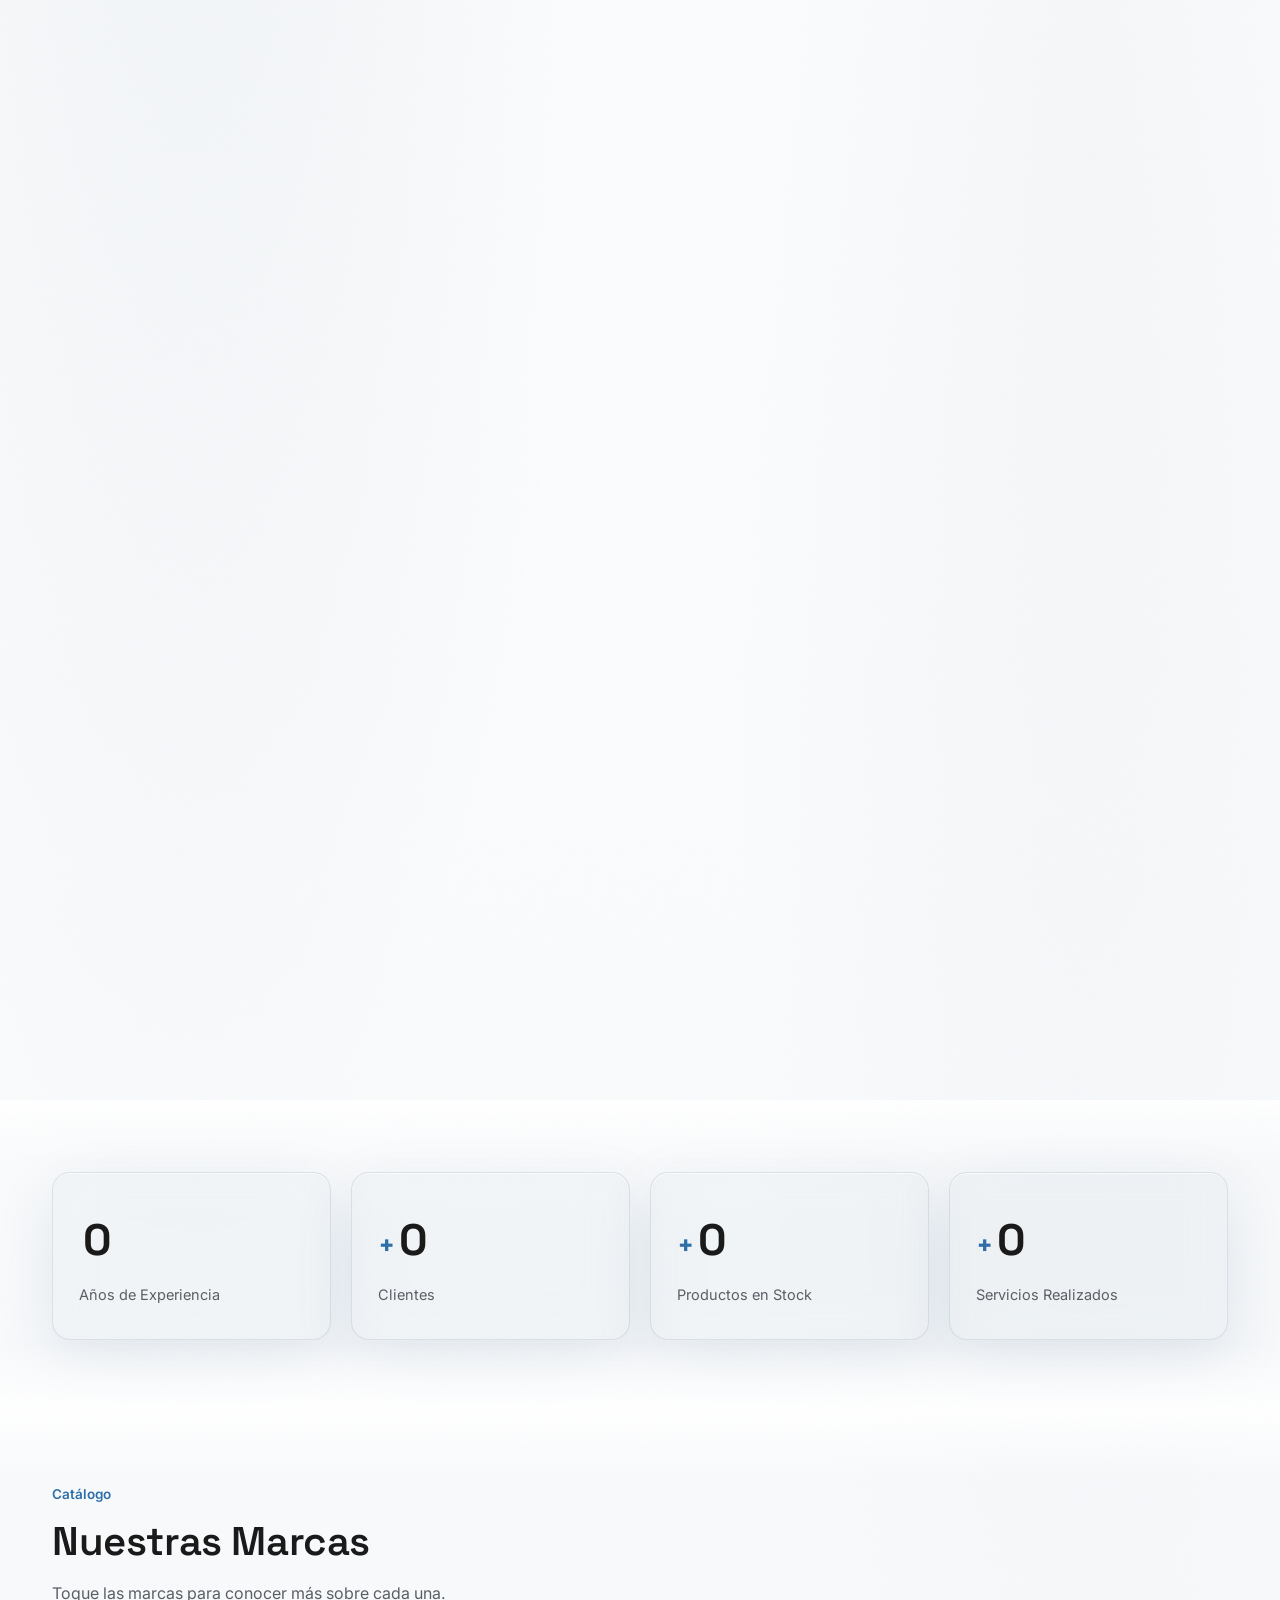
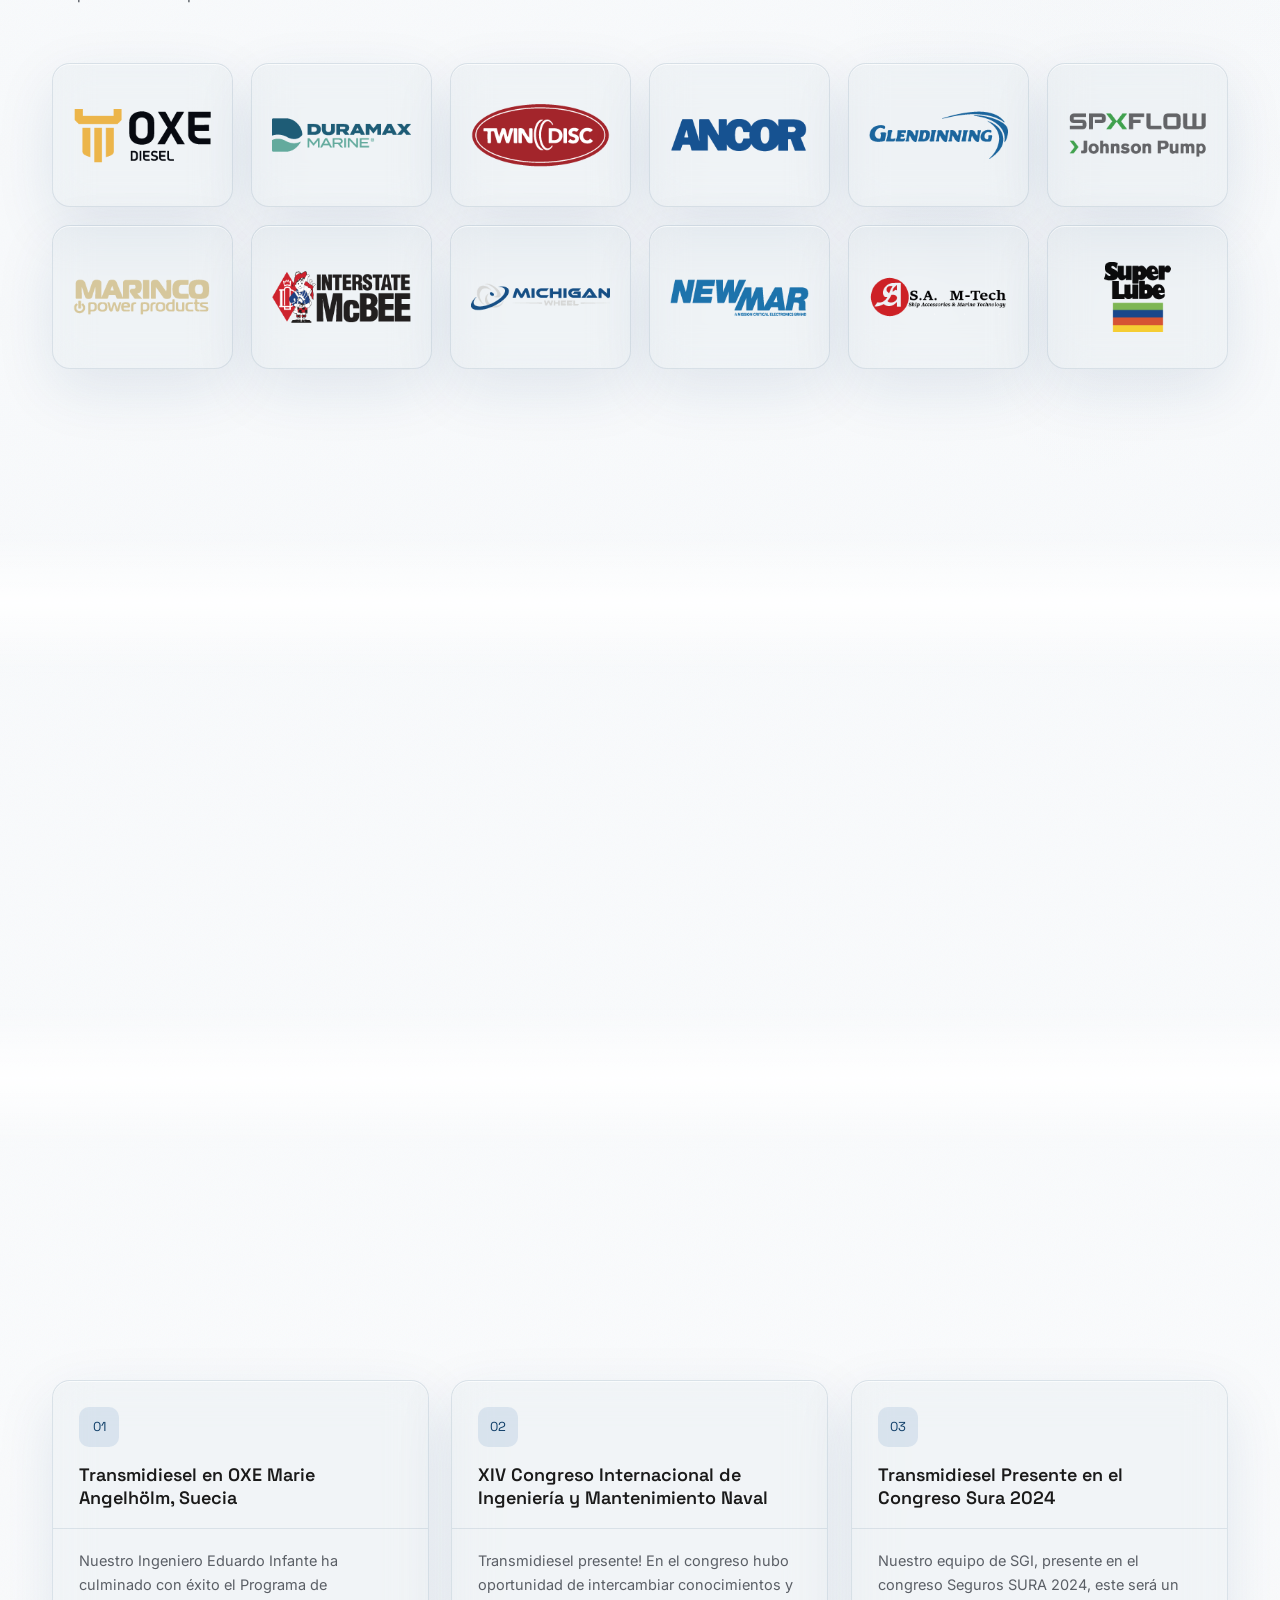
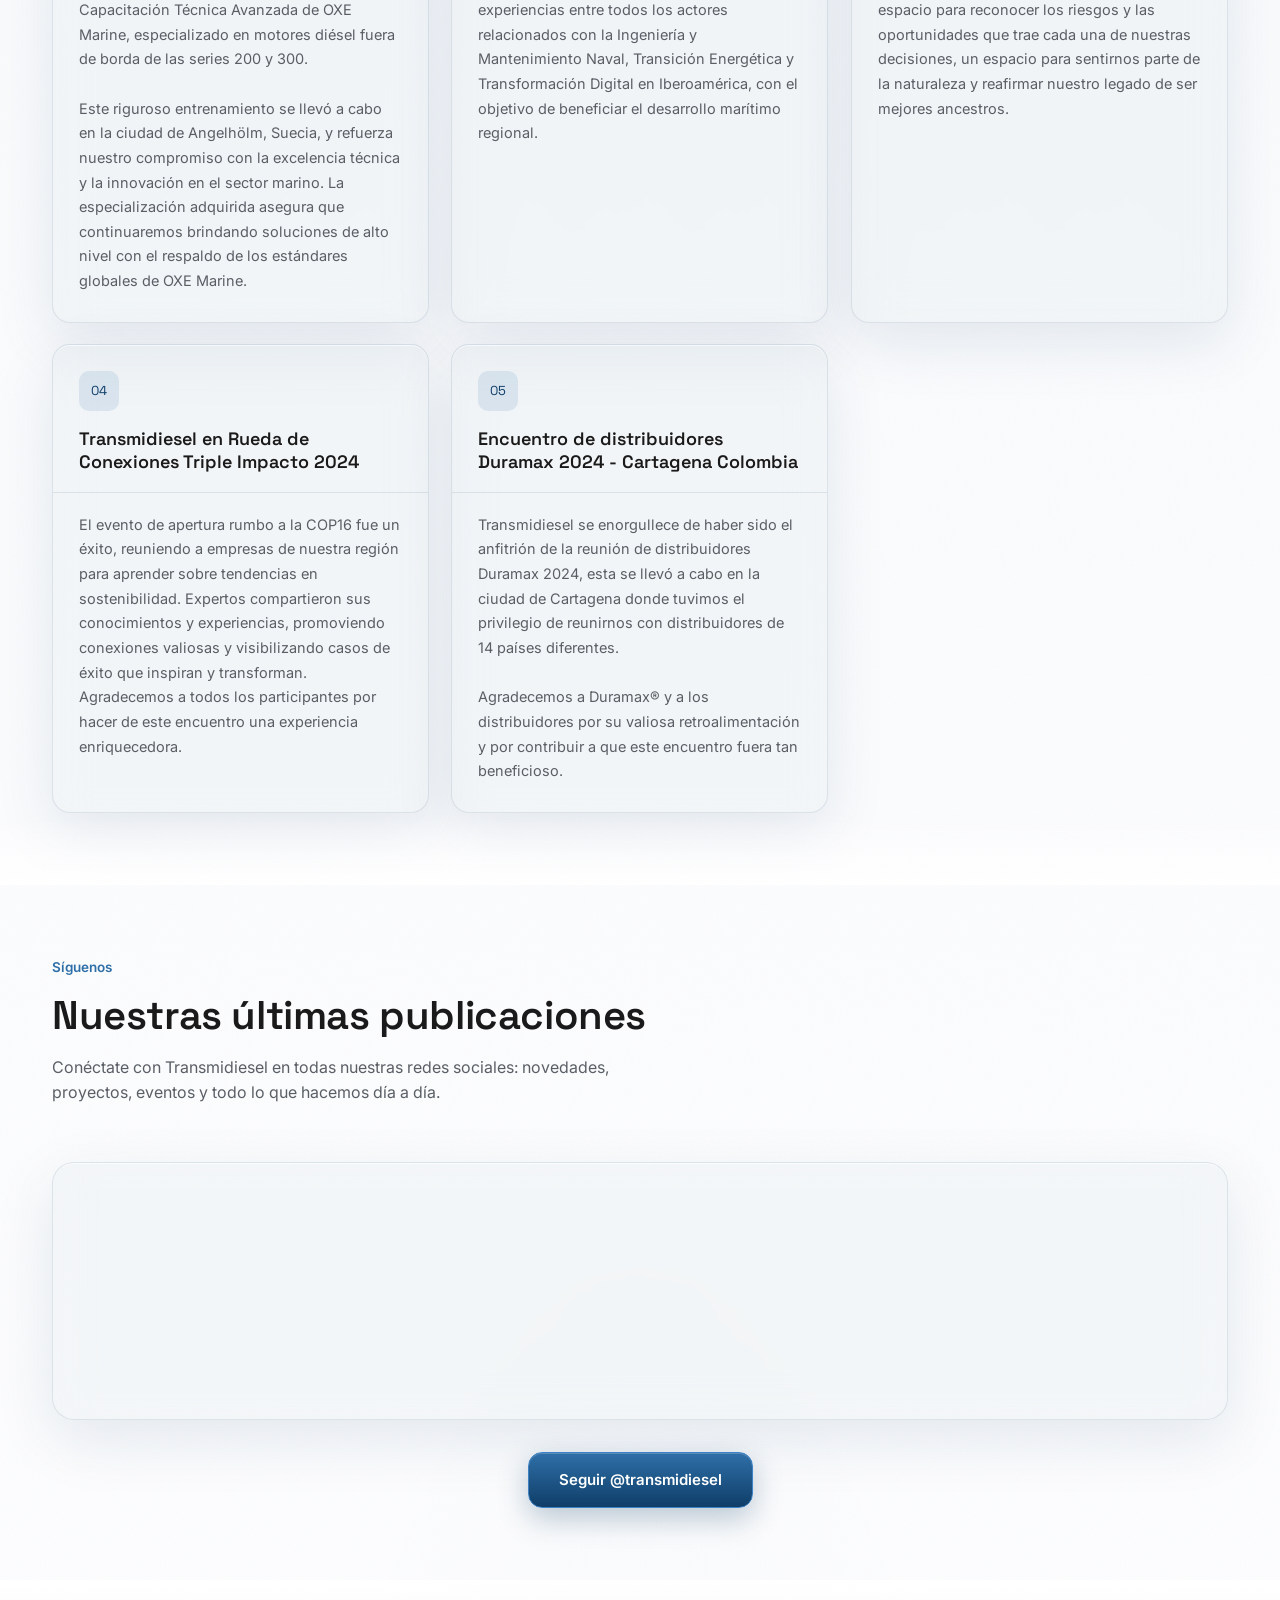
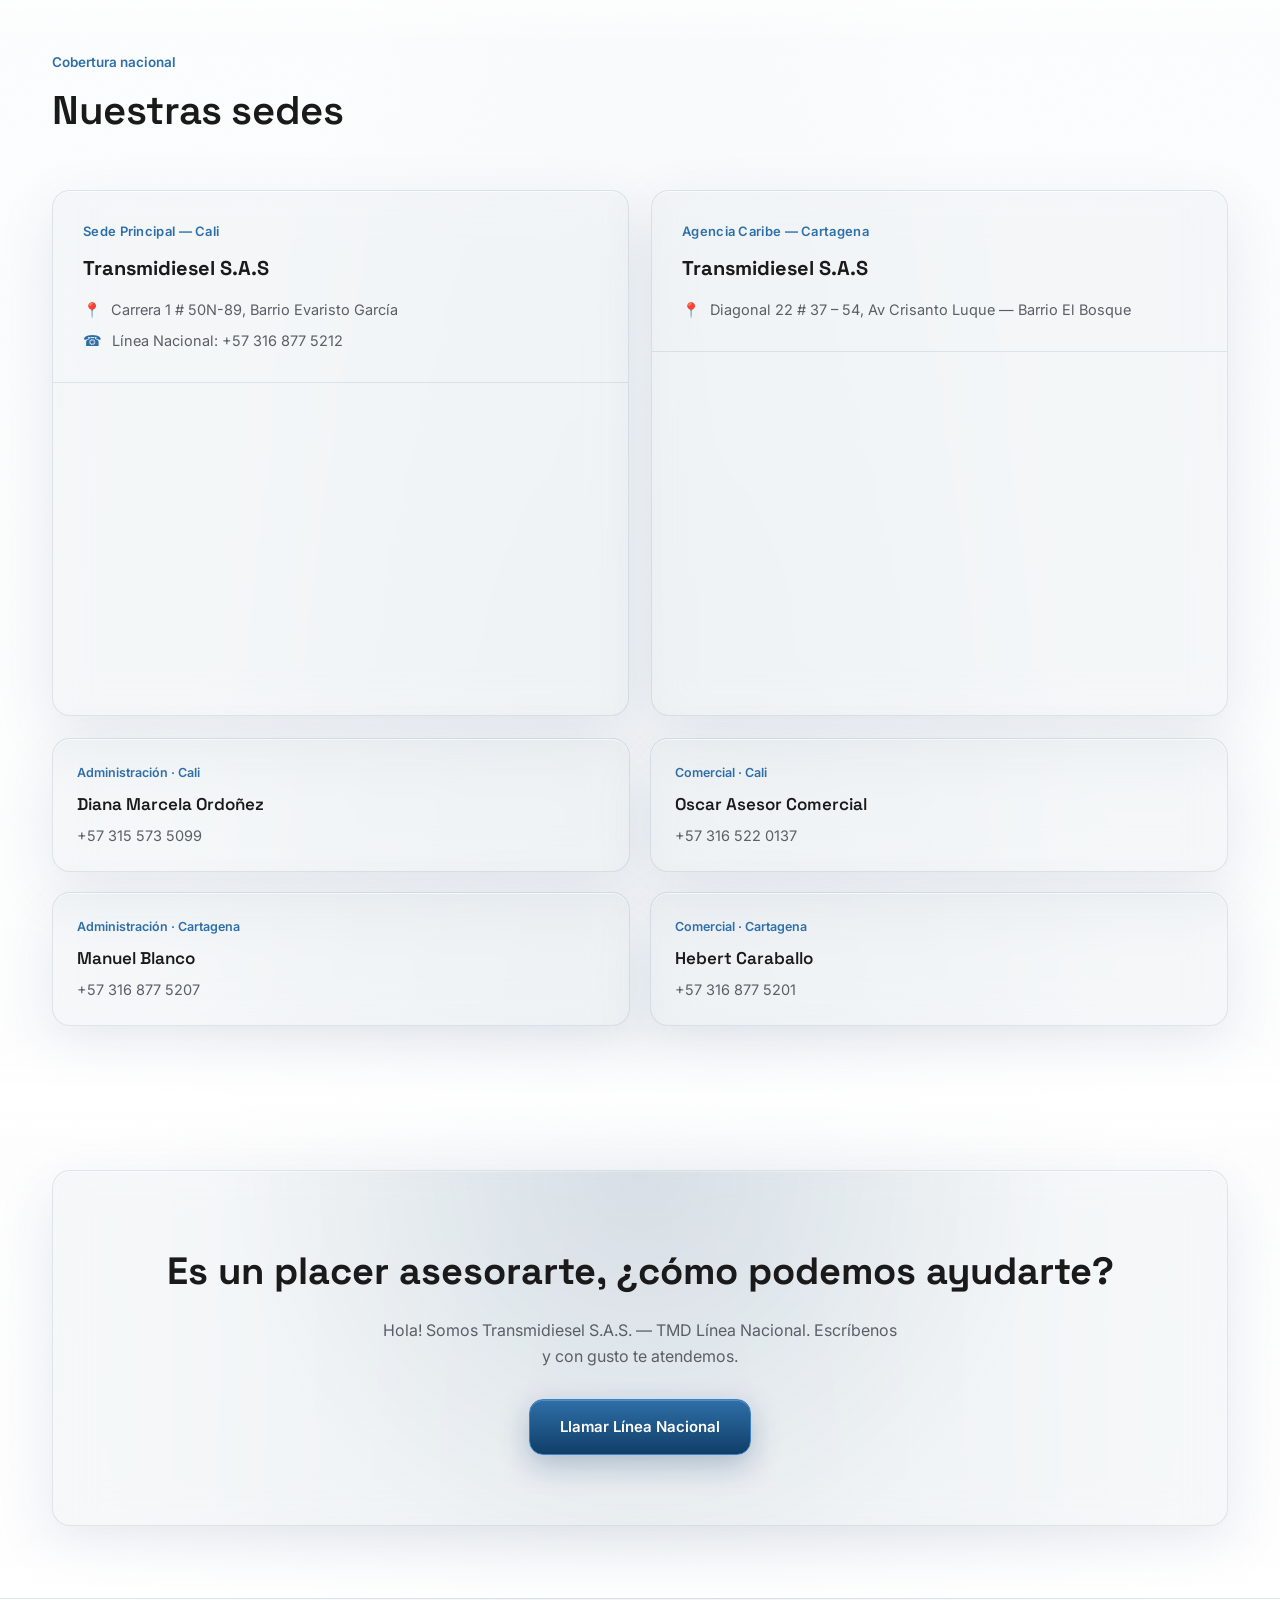
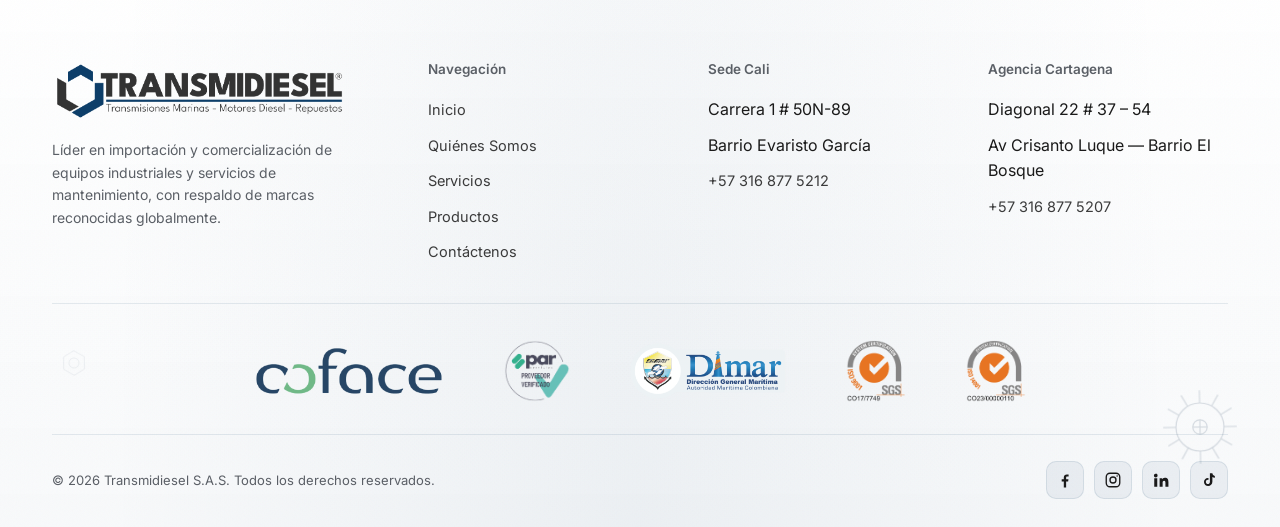
==== commit 7eec7d13: "Formulario de contacto con animacion de envio y conexion a Google Sheets" ====
--- a/index.html
+++ b/index.html
@@ -15,9 +15,7 @@
 </head>
 <body>
 
-<div class="bg-mesh"></div>
-<div class="grain"></div>
-<div class="cursor-glow" id="cursorGlow"></div>
+<div class="page-transition" id="pageTransition"></div>
 
 <!-- ================= NAVBAR ================= -->
 <header class="nav" id="navHeader">
@@ -30,18 +28,83 @@
       </div>
     </div>
     <nav class="links">
-      <a href="#inicio">Inicio</a>
+      <a href=".">Inicio</a>
       <a href="quienes-somos/">Quiénes Somos</a>
-      <a href="#servicios">Servicios</a>
-      <a href="#productos">Productos</a>
-      <a href="#contacto">Contáctenos</a>
+      <a href="servicios/">Servicios</a>
+      <a href="productos/">Productos</a>
+      <a href="contactenos/">Contáctenos</a>
     </nav>
     <div class="nav-cta">
-      <a href="#contacto" class="neu-btn ghost magnetic">Contáctanos</a>
+      <a href="contactenos/" class="neu-btn ghost magnetic">Contáctanos</a>
       <button class="burger" id="burgerBtn" aria-label="Abrir menú"><span></span></button>
     </div>
   </div>
 </header>
+
+<div class="page-content" id="pageContent">
+
+<div class="bg-mesh"></div>
+<div class="grain"></div>
+<div class="cursor-glow" id="cursorGlow"></div>
+
+<!-- ================= FX: CAPA DE AGUA + MECÁNICA (agregado, no interactivo) ================= -->
+<canvas id="water-canvas" aria-hidden="true"></canvas>
+
+<div class="mech-overlay" aria-hidden="true">
+  <svg class="gear gear-lg" viewBox="0 0 100 100" data-rot="0.03" data-speed="0.55" focusable="false">
+    <defs><line id="toothLg" x1="50" y1="20" x2="50" y2="4"/></defs>
+    <g stroke="#4a5f78" stroke-width="1.5" fill="none">
+      <circle cx="50" cy="50" r="30"/>
+      <circle cx="50" cy="50" r="9"/>
+      <use href="#toothLg" transform="rotate(0 50 50)"/>
+      <use href="#toothLg" transform="rotate(30 50 50)"/>
+      <use href="#toothLg" transform="rotate(60 50 50)"/>
+      <use href="#toothLg" transform="rotate(90 50 50)"/>
+      <use href="#toothLg" transform="rotate(120 50 50)"/>
+      <use href="#toothLg" transform="rotate(150 50 50)"/>
+      <use href="#toothLg" transform="rotate(180 50 50)"/>
+      <use href="#toothLg" transform="rotate(210 50 50)"/>
+      <use href="#toothLg" transform="rotate(240 50 50)"/>
+      <use href="#toothLg" transform="rotate(270 50 50)"/>
+      <use href="#toothLg" transform="rotate(300 50 50)"/>
+      <use href="#toothLg" transform="rotate(330 50 50)"/>
+      <line x1="50" y1="41" x2="50" y2="59"/>
+      <line x1="41" y1="50" x2="59" y2="50"/>
+    </g>
+  </svg>
+
+  <svg class="gear gear-md" viewBox="0 0 100 100" data-rot="-0.045" data-speed="0.35" focusable="false">
+    <defs><line id="toothMd" x1="50" y1="20" x2="50" y2="4"/></defs>
+    <g stroke="#4a5f78" stroke-width="1.5" fill="none">
+      <circle cx="50" cy="50" r="30"/>
+      <circle cx="50" cy="50" r="9"/>
+      <use href="#toothMd" transform="rotate(0 50 50)"/>
+      <use href="#toothMd" transform="rotate(30 50 50)"/>
+      <use href="#toothMd" transform="rotate(60 50 50)"/>
+      <use href="#toothMd" transform="rotate(90 50 50)"/>
+      <use href="#toothMd" transform="rotate(120 50 50)"/>
+      <use href="#toothMd" transform="rotate(150 50 50)"/>
+      <use href="#toothMd" transform="rotate(180 50 50)"/>
+      <use href="#toothMd" transform="rotate(210 50 50)"/>
+      <use href="#toothMd" transform="rotate(240 50 50)"/>
+      <use href="#toothMd" transform="rotate(270 50 50)"/>
+      <use href="#toothMd" transform="rotate(300 50 50)"/>
+      <use href="#toothMd" transform="rotate(330 50 50)"/>
+      <line x1="50" y1="41" x2="50" y2="59"/>
+      <line x1="41" y1="50" x2="59" y2="50"/>
+    </g>
+  </svg>
+
+  <svg class="nut nut-a" viewBox="0 0 100 100" data-rot="0.08" data-speed="0.8" focusable="false">
+    <polygon points="50,6 87,28 87,72 50,94 13,72 13,28" fill="none" stroke="#4a5f78" stroke-width="1.5"/>
+    <circle cx="50" cy="50" r="18" fill="none" stroke="#4a5f78" stroke-width="1.5"/>
+  </svg>
+
+  <svg class="nut nut-b" viewBox="0 0 100 100" data-rot="-0.07" data-speed="0.7" focusable="false">
+    <polygon points="50,6 87,28 87,72 50,94 13,72 13,28" fill="none" stroke="#4a5f78" stroke-width="1.5"/>
+    <circle cx="50" cy="50" r="18" fill="none" stroke="#4a5f78" stroke-width="1.5"/>
+  </svg>
+</div>
 
 <!-- ================= HERO CON VIDEO CONTROLADO POR SCROLL ================= -->
 <section class="hero-scroll" id="inicio">
@@ -62,7 +125,7 @@
           Transmidiesel S.A.S, líder en importación y comercialización de equipos industriales y servicios de mantenimiento, respalda diversos sectores con marcas reconocidas globalmente. Nuestro equipo altamente calificado y nuestras instalaciones garantizan soluciones integrales, respaldadas por un amplio stock de productos. Confía en nuestra experiencia para satisfacer tus necesidades.
         </p>
         <div class="hero-ctas">
-          <a href="#contacto" class="neu-btn primary magnetic">Solicitar asesoría</a>
+          <a href="contactenos/" class="neu-btn primary magnetic">Solicitar asesoría</a>
           <a href="#marcas" class="neu-btn magnetic">Ver catálogo de marcas</a>
         </div>
       </div>
@@ -425,6 +488,7 @@
 <!-- ================= FOOTER ================= -->
 <footer>
   <div class="wrap">
+
     <div class="footer-grid">
       <div>
         <div class="logo-wrap" style="margin-bottom:16px;">
@@ -440,11 +504,11 @@
       <div>
         <h4>Navegación</h4>
         <ul>
-          <li><a href="#inicio">Inicio</a></li>
+          <li><a href=".">Inicio</a></li>
           <li><a href="quienes-somos/">Quiénes Somos</a></li>
-          <li><a href="#servicios">Servicios</a></li>
-          <li><a href="#productos">Productos</a></li>
-          <li><a href="#contacto">Contáctenos</a></li>
+          <li><a href="servicios/">Servicios</a></li>
+          <li><a href="productos/">Productos</a></li>
+          <li><a href="contactenos/">Contáctenos</a></li>
         </ul>
       </div>
       <div>
@@ -464,16 +528,50 @@
         </ul>
       </div>
     </div>
+
+    <!-- Fila de certificados organizada en la parte inferior (sin recuadros) -->
+    <div class="footer-certs-strip">
+      <div class="footer-certs">
+        <a href="https://drive.google.com/file/d/1tUCS5XpRbFDOzavGLTw8GLl5oagov1KM/view" target="_blank" rel="noopener" class="footer-cert" aria-label="Certificación Coface" title="Certificado Coface">
+          <img src="Certificados/coface.png" alt="Coface">
+        </a>
+        <a href="https://drive.google.com/file/d/19A8tL2YiLWpuYOBLWedSsei4WFTLczVw/view" target="_blank" rel="noopener" class="footer-cert" aria-label="Certificación PAR Servicios" title="Certificado PAR Servicios">
+          <img src="Certificados/par.png" alt="PAR">
+        </a>
+        <a href="https://drive.google.com/file/d/1pvsPGOfZW7c02YCRyURUdB-tuwCg8caQ/view" target="_blank" rel="noopener" class="footer-cert" aria-label="Licencia DIMAR" title="Licencia DIMAR">
+          <img src="Certificados/dimar logo.png" alt="DIMAR">
+        </a>
+        <a href="https://www.sgs.com/en/certified-clients-and-products/verify-certificate?id=5d58a8f4-052a-4752-a21d-c325ac1fa388" target="_blank" rel="noopener" class="footer-cert" aria-label="Certificación SGS ISO 9001" title="Certificación SGS ISO 9001">
+          <img src="Certificados/ISO-9001.png" alt="ISO 9001">
+        </a>
+        <a href="https://www.sgs.com/en/certified-clients-and-products/verify-certificate?id=2b3816a8-7ab1-468b-b4c7-d334e0a2586e" target="_blank" rel="noopener" class="footer-cert" aria-label="Certificación SGS ISO 14001" title="Certificación SGS ISO 14001">
+          <img src="Certificados/ISO-14001.png" alt="ISO 14001">
+        </a>
+      </div>
+    </div>
+
     <div class="footer-bottom">
       <span>© 2026 Transmidiesel S.A.S. Todos los derechos reservados.</span>
-      <div class="social-row">
-        <a href="#" aria-label="Facebook">f</a>
-        <a href="#" aria-label="Instagram">in</a>
-        <a href="#" aria-label="LinkedIn">ig</a>
+      <div class="social-row" aria-label="Redes sociales Transmidiesel">
+        <a href="https://www.facebook.com/Transmidiesel" target="_blank" rel="noopener" aria-label="Facebook" title="Facebook">
+          <svg viewBox="0 0 24 24" width="18" height="18" fill="currentColor" aria-hidden="true"><path d="M13.5 22v-8h2.7l.4-3.1h-3.1V8.9c0-.9.3-1.5 1.6-1.5h1.7V4.6c-.3 0-1.3-.1-2.4-.1-2.4 0-4 1.5-4 4.1v2.3H7.6V14h2.8v8h3.1z"/></svg>
+        </a>
+        <a href="https://www.instagram.com/transmidiesel/" target="_blank" rel="noopener" aria-label="Instagram" title="Instagram">
+          <svg viewBox="0 0 24 24" width="18" height="18" fill="none" stroke="currentColor" stroke-width="1.8" stroke-linecap="round" stroke-linejoin="round" aria-hidden="true"><rect x="3" y="3" width="18" height="18" rx="5"/><circle cx="12" cy="12" r="4"/><circle cx="17.5" cy="6.5" r="1" fill="currentColor" stroke="none"/></svg>
+        </a>
+        <a href="https://www.linkedin.com/company/transmidiesel/" target="_blank" rel="noopener" aria-label="LinkedIn" title="LinkedIn">
+          <svg viewBox="0 0 24 24" width="18" height="18" fill="currentColor" aria-hidden="true"><path d="M4.98 3.5A2.5 2.5 0 1 0 5 8.5a2.5 2.5 0 0 0-.02-5zM3 9.5h4V21H3V9.5zm6.5 0h3.8v1.6h.05c.53-1 1.83-2.05 3.77-2.05 4.03 0 4.78 2.65 4.78 6.1V21h-4v-5.2c0-1.24-.02-2.84-1.73-2.84-1.73 0-2 1.35-2 2.75V21h-4V9.5z"/></svg>
+        </a>
+        <a href="https://www.tiktok.com/@transmidiesel" target="_blank" rel="noopener" aria-label="TikTok" title="TikTok">
+          <svg viewBox="0 0 24 24" width="18" height="18" fill="currentColor" aria-hidden="true"><path d="M16.5 3c.3 1.9 1.4 3.2 3.3 3.5v2.4c-1.2.1-2.3-.2-3.3-.9v6.4c0 3.3-2.6 5.6-5.6 5.6S5.3 17.7 5.3 14.6c0-2.9 2.2-5.3 5.2-5.3.3 0 .5 0 .8.1v2.5c-.3-.1-.5-.1-.8-.1-1.5 0-2.7 1.2-2.7 2.8 0 1.6 1.2 2.7 2.7 2.7 1.5 0 2.7-1.1 2.7-2.7V3h3.3z"/></svg>
+        </a>
       </div>
     </div>
   </div>
 </footer>
+
+</div>
+<!-- ↑ cierra .page-content -->
 
 <!-- ================= WHATSAPP MODULE ================= -->
 <div class="wa-float" id="waFloat">
@@ -527,6 +625,10 @@
 
 </div>
 
+<!-- ================= FX: CURSOR PERSONALIZADO (agregado) ================= -->
+<div class="cursor-core" aria-hidden="true"></div>
+<div class="cursor-ring" aria-hidden="true"></div>
+
 <script src="script.js"></script>
 </body>
 </html>
--- a/styles.css
+++ b/styles.css
@@ -130,7 +130,6 @@
 .logo-wrap{display:flex;align-items:center;gap:12px;}
 
 .logo-box{
-  /* Contenedor transparente y sin marco, se adapta al logo horizontal */
   background:transparent;
   border:none;
   border-radius:0;
@@ -141,8 +140,8 @@
   overflow:visible;
   flex-shrink:0;
   transition: height .4s var(--ease);
-  height:64px;              /* ajusta aquí el alto visible del logo */
-  position:relative;        /* para posicionar las dos imágenes */
+  height:64px;
+  position:relative;
 }
 
 .logo-box img{
@@ -215,36 +214,37 @@
 /* =========================================================
    Navbar en estado inicial: textos e iconos en blanco
    (se vuelven oscuros al activarse .scrolled)
+   EXCLUYE el navbar sólido (.nav-solid) que siempre es oscuro.
    ========================================================= */
-header.nav:not(.scrolled) nav.links a{
+header.nav:not(.scrolled):not(.nav-solid) nav.links a{
   color:rgba(255,255,255,0.85);
 }
-header.nav:not(.scrolled) nav.links a:hover{
+header.nav:not(.scrolled):not(.nav-solid) nav.links a:hover{
   color:#ffffff;
   background:rgba(255,255,255,0.12);
 }
-header.nav:not(.scrolled) .nav-cta .neu-btn.ghost{
+header.nav:not(.scrolled):not(.nav-solid) .nav-cta .neu-btn.ghost{
   color:#ffffff;
   border-color:rgba(255,255,255,0.35);
   background:linear-gradient(180deg, rgba(255,255,255,0.12), rgba(255,255,255,0.05));
   box-shadow:0 6px 18px rgba(0,0,0,0.25), inset 0 1px 0 rgba(255,255,255,0.15);
 }
-header.nav:not(.scrolled) .nav-cta .neu-btn.ghost:hover{
+header.nav:not(.scrolled):not(.nav-solid) .nav-cta .neu-btn.ghost:hover{
   color:#ffffff;
   border-color:rgba(255,255,255,0.6);
   background:linear-gradient(180deg, rgba(255,255,255,0.2), rgba(255,255,255,0.08));
   box-shadow:0 10px 28px rgba(0,0,0,0.35), inset 0 1px 0 rgba(255,255,255,0.2);
 }
-header.nav:not(.scrolled) .burger{
+header.nav:not(.scrolled):not(.nav-solid) .burger{
   background:rgba(255,255,255,0.12);
   border-color:rgba(255,255,255,0.25);
 }
-header.nav:not(.scrolled) .burger span,
-header.nav:not(.scrolled) .burger span::before,
-header.nav:not(.scrolled) .burger span::after{
+header.nav:not(.scrolled):not(.nav-solid) .burger span,
+header.nav:not(.scrolled):not(.nav-solid) .burger span::before,
+header.nav:not(.scrolled):not(.nav-solid) .burger span::after{
   background:#ffffff;
 }
-header.nav:not(.scrolled) .logo-fallback{
+header.nav:not(.scrolled):not(.nav-solid) .logo-fallback{
   color:rgba(255,255,255,0.85);
 }
 header.nav .nav-cta .neu-btn.ghost{
@@ -253,10 +253,58 @@
               border-color .35s var(--ease);
 }
 
+/* =========================================================
+   Navbar sólido para páginas internas (Quiénes Somos, Marcas, etc.)
+   Fijo siempre (hereda position:fixed del header.nav base).
+   Fondo blanco translúcido desde el inicio, textos oscuros siempre.
+   ========================================================= */
+header.nav.nav-solid{
+  background:rgba(255,255,255,0.85);
+  backdrop-filter:blur(20px);
+  -webkit-backdrop-filter:blur(20px);
+  border-bottom:1px solid var(--glass-border);
+}
+header.nav.nav-solid.scrolled{
+  background:rgba(255,255,255,0.92);
+}
+header.nav.nav-solid nav.links a{
+  color:var(--text-primary);
+}
+header.nav.nav-solid nav.links a:hover{
+  color:var(--accent);
+  background:var(--glass-bg-strong);
+}
+header.nav.nav-solid nav.links a.active{
+  color:var(--accent);
+  font-weight:600;
+}
+header.nav.nav-solid .nav-cta .neu-btn.ghost{
+  color:var(--text-primary);
+  border-color:var(--glass-border);
+  background:linear-gradient(180deg, #ffffff, #f2f5f8);
+  box-shadow:0 6px 18px rgba(15,62,104,0.10), inset 0 1px 0 rgba(255,255,255,0.9);
+}
+header.nav.nav-solid .nav-cta .neu-btn.ghost:hover{
+  color:var(--accent);
+  border-color:var(--accent-dim);
+}
+header.nav.nav-solid .burger{
+  background:var(--glass-bg-strong);
+  border-color:var(--glass-border);
+}
+header.nav.nav-solid .burger span,
+header.nav.nav-solid .burger span::before,
+header.nav.nav-solid .burger span::after{
+  background:var(--text-primary);
+}
+header.nav.nav-solid .logo-fallback{
+  color:var(--metal-light);
+}
+
 /* ---------- Hero con video controlado por scroll ---------- */
 .hero-scroll{
   position:relative;
-  height:300vh; /* distancia total de "scrub" del video */
+  height:300vh;
   padding:0;
 }
 @media (max-width:900px){ .hero-scroll{height:260vh;} }
@@ -287,7 +335,6 @@
     linear-gradient(0deg, rgba(6,8,11,0.5) 0%, transparent 40%);
 }
 
-/* ---------- Capas de contenido del hero ---------- */
 .hero-content{
   position:relative;
   z-index:2;
@@ -295,8 +342,6 @@
   width:100%;
 }
 
-/* Cada capa ocupa el mismo espacio y se superponen.
-   Centrado horizontal del bloque, texto alineado de forma equilibrada. */
 .hero-layer{
   position:absolute;
   top:50%;
@@ -317,7 +362,6 @@
   .hero-layer{padding:0 20px;}
 }
 
-/* CAPA A: textos iniciales */
 .hero-layer-a{
   opacity:1;
 }
@@ -329,7 +373,6 @@
 .hero-layer-a h1.hero-title{color:#ffffff;}
 .hero-layer-a .hero-sub{color:rgba(255,255,255,0.82);}
 
-/* CAPA B: sectores */
 .hero-layer-b{
   opacity:0;
   transform:translateY(-50%) translateY(30px);
@@ -363,7 +406,6 @@
   text-wrap:balance;
 }
 
-/* Fila de sectores */
 .hero-sectors{
   display:flex;
   flex-wrap:wrap;
@@ -391,7 +433,6 @@
   border-color:rgba(255,255,255,0.35);
   transform:translateY(-2px);
 }
-/* Íconos monocromáticos: heredan el color del texto del chip */
 .hero-sector .sector-ic{
   width:20px;
   height:20px;
@@ -399,7 +440,6 @@
   flex-shrink:0;
 }
 
-/* eyebrow / dot / title / sub genéricos */
 .eyebrow-line{
   display:flex;align-items:center;gap:10px;font-size:13.5px;margin-bottom:24px;
 }
@@ -430,7 +470,6 @@
 }
 .hero-ctas{display:flex;gap:16px;flex-wrap:wrap;justify-content:center;}
 
-/* Hint de scroll */
 .hero-scroll-hint{
   position:absolute;left:50%;bottom:30px;z-index:2;transform:translateX(-50%);
   display:flex;flex-direction:column;align-items:center;gap:10px;
@@ -449,8 +488,8 @@
 }
 
 /* ---------- Sections generic ---------- */
-section{padding:100px 0;}
-@media (max-width:640px){section{padding:64px 0;}}
+section{padding:72px 0;position:relative;}
+@media (max-width:640px){section{padding:52px 0;}}
 .section-head{max-width:680px;margin-bottom:56px;}
 .section-head .kicker{color:var(--accent-bright);font-size:13.5px;font-weight:600;margin-bottom:14px;display:block;}
 .section-head h2{
@@ -513,7 +552,6 @@
 .instagram-embed .elfsight-app-db956738-2108-423d-a9db-ce5b99009da3{
   min-height:200px;
 }
-/* Ajuste visual por si Elfsight hereda fondo oscuro propio */
 .instagram-embed iframe,
 .instagram-embed .eapps-instagram-feed{
   border-radius:14px;
@@ -610,10 +648,10 @@
 
 /* ---------- Footer ---------- */
 footer{
-  padding:70px 0 30px;border-top:1px solid var(--glass-border);
+  padding:60px 0 28px;border-top:1px solid var(--glass-border);
   background:linear-gradient(180deg, transparent, rgba(15,62,104,0.03));
 }
-.footer-grid{display:grid;grid-template-columns:1.4fr 1fr 1fr 1fr;gap:40px;margin-bottom:50px;}
+.footer-grid{display:grid;grid-template-columns:1.4fr 1fr 1fr 1fr;gap:40px;margin-bottom:38px;}
 @media (max-width:900px){.footer-grid{grid-template-columns:1fr 1fr;}}
 @media (max-width:560px){.footer-grid{grid-template-columns:1fr;}}
 .footer-grid h4{font-size:13.5px;color:var(--metal-light);font-weight:600;margin:0 0 16px;}
@@ -625,24 +663,34 @@
   padding-top:26px;border-top:1px solid var(--glass-border);color:var(--metal-light);font-size:13px;
 }
 .social-row{display:flex;gap:10px;}
-.social-row a{width:38px;height:38px;border-radius:10px;background:var(--glass-bg-strong);border:1px solid var(--glass-border);display:flex;align-items:center;justify-content:center;transition:.3s;color:var(--text-primary);}
-.social-row a:hover{background:var(--accent-dim);border-color:var(--accent-bright);color:var(--accent);}
+.social-row a{
+  width:38px;height:38px;border-radius:10px;
+  background:var(--glass-bg-strong);border:1px solid var(--glass-border);
+  display:flex;align-items:center;justify-content:center;
+  transition:.3s;color:var(--text-primary);
+}
+.social-row a:hover{
+  background:var(--accent-dim);border-color:var(--accent-bright);
+  color:var(--accent);transform:translateY(-2px);
+  box-shadow:0 6px 16px rgba(15,62,104,0.15);
+}
+.social-row a svg{width:18px;height:18px;display:block;transition:transform .3s var(--ease);}
+.social-row a:hover svg{transform:scale(1.12);}
 
 /* ---------- WhatsApp float module ---------- */
 .wa-float{
   position:fixed;right:24px;bottom:24px;z-index:60;
 }
 
-/* --- Redes sociales: se despliegan al pasar el cursor sobre el botón de WhatsApp --- */
 .wa-socials{
   position:absolute;
-  right:7px;                 /* alineado al centro del botón WhatsApp (60px / 2 - 23px) */
-  bottom:74px;               /* justo encima del botón */
+  right:7px;
+  bottom:74px;
   display:flex;
   flex-direction:column;
   align-items:center;
   gap:10px;
-  pointer-events:none;       /* no recibe clics mientras está oculto */
+  pointer-events:none;
   opacity:0;
   transform:translateY(12px) scale(0.92);
   transition: opacity .35s var(--ease), transform .35s var(--ease);
@@ -664,7 +712,6 @@
   box-shadow:0 12px 28px rgba(15,62,104,0.38);
 }
 
-/* Al pasar el cursor sobre el botón O sobre los íconos, se muestran las redes */
 .wa-fab:hover ~ .wa-socials,
 .wa-socials:hover{
   opacity:1;
@@ -672,14 +719,12 @@
   pointer-events:auto;
 }
 
-/* Si el panel está abierto, las redes se ocultan (no se sobreponen con el panel) */
 .wa-float:has(.wa-panel.open) .wa-socials{
   opacity:0;
   transform:translateY(12px) scale(0.92);
   pointer-events:none;
 }
 
-/* En móvil no hay hover real: evitamos el despliegue accidental */
 @media (hover:none){
   .wa-fab:hover ~ .wa-socials{
     opacity:0;
@@ -688,19 +733,16 @@
   }
 }
 
-/* Panel de WhatsApp: absoluto para no empujar el botón, y con animación suave */
 .wa-panel{
-  position:absolute;              /* <- clave: sale del flujo del layout */
+  position:absolute;
   right:0;
-  bottom:80px;                    /* justo encima del botón (60px alto + 20px de separación) */
+  bottom:80px;
   width:290px;padding:0;overflow:hidden;
   transform-origin:bottom right;
-  /* Estado cerrado */
   opacity:0;
   transform:scale(.92) translateY(10px);
   pointer-events:none;
   visibility:hidden;
-  /* Animación suave */
   transition:
     opacity .35s var(--ease),
     transform .35s var(--ease),
@@ -731,7 +773,7 @@
 .wa-bubble{background:var(--glass-bg-strong);border-radius:14px 14px 14px 4px;padding:12px 14px;margin-bottom:10px;}
 .wa-bubble strong{color:var(--text-primary);}
 .wa-fab{
-  position:relative;       /* <- para que el ::after se ancle al botón */
+  position:relative;
   width:60px;height:60px;border-radius:50%;
   background:linear-gradient(180deg,var(--accent-bright),var(--accent));
   display:flex;align-items:center;justify-content:center;cursor:pointer;
@@ -742,7 +784,6 @@
 .wa-fab:hover{transform:scale(1.06) translateY(-2px);}
 .wa-fab svg{width:28px;height:28px;}
 
-/* Puente invisible entre el botón y los íconos para que no se pierda el hover al subir el cursor */
 .wa-fab::after{
   content:'';
   position:absolute;
@@ -754,378 +795,7 @@
   pointer-events:auto;
 }
 
-/* =========================================================
-   Componentes página "Quiénes Somos"
-   ========================================================= */
-
-/* ---------- Mini hero de página interior ---------- */
-.page-hero{
-  padding:170px 0 60px;
-}
-.page-hero .eyebrow-line{margin-bottom:18px;}
-.page-hero h1{
-  font-family:var(--font-display);font-weight:700;
-  font-size:clamp(34px,5vw,56px);line-height:1.06;letter-spacing:-0.02em;
-  margin:0 0 20px;color:var(--text-primary);
-}
-.page-hero p{color:var(--metal-light);font-size:16.5px;max-width:640px;margin:0;}
-
-/* ---------- Bloque de texto largo (Quiénes somos) ---------- */
-.prose-card{padding:34px 36px;}
-.prose-card p{color:var(--metal-light);font-size:15.5px;line-height:1.8;margin:0 0 16px;}
-.prose-card p:last-child{margin-bottom:0;}
-.prose-card p strong{color:var(--text-primary);}
-
-/* ---------- Licencia DIMAR ---------- */
-.license-card{padding:34px 36px;display:grid;grid-template-columns:auto 1fr;gap:26px;align-items:start;}
-@media (max-width:640px){.license-card{grid-template-columns:1fr;}}
-.license-card .license-badge{
-  width:64px;height:64px;border-radius:16px;flex-shrink:0;
-  background:linear-gradient(180deg, var(--accent-bright), var(--accent));
-  display:flex;align-items:center;justify-content:center;
-  color:#fff;font-family:var(--font-display);font-weight:700;font-size:13px;text-align:center;
-  box-shadow:0 10px 26px rgba(15,62,104,0.28);
-}
-.license-card h3{font-family:var(--font-display);font-size:19px;margin:0 0 10px;color:var(--text-primary);}
-.license-card p{color:var(--metal-light);font-size:15px;line-height:1.7;margin:0 0 14px;}
-.license-name{
-  display:inline-block;padding:10px 16px;border-radius:10px;
-  background:var(--glass-bg-strong);border:1px solid var(--glass-border);
-  color:var(--accent);font-weight:600;font-size:14px;margin-bottom:18px;
-}
-.license-list{list-style:none;margin:0;padding:0;display:grid;grid-template-columns:1fr 1fr;gap:10px;}
-@media (max-width:560px){.license-list{grid-template-columns:1fr;}}
-.license-list li{
-  display:flex;align-items:center;gap:10px;color:var(--text-primary);font-size:14.5px;font-weight:500;
-  padding:10px 14px;border-radius:10px;background:var(--glass-bg);
-}
-.license-list li::before{content:'✓';color:var(--accent-bright);font-weight:700;}
-
-/* ---------- Misión / Visión ---------- */
-.mv-grid{display:grid;grid-template-columns:1fr 1fr;gap:22px;}
-@media (max-width:900px){.mv-grid{grid-template-columns:1fr;}}
-.mv-card{padding:32px 32px;}
-.mv-card .mv-kicker{color:var(--accent-bright);font-size:13px;font-weight:600;letter-spacing:.4px;margin-bottom:12px;display:block;text-transform:uppercase;}
-.mv-card p{color:var(--metal-light);font-size:15px;line-height:1.8;margin:0;}
-
-/* ---------- Valores corporativos ---------- */
-.values-intro{padding:0 0 30px;}
-.values-intro p{color:var(--metal-light);font-size:16px;max-width:720px;margin:0;}
-.value-chip .mark{font-size:18px;}
-
-/* ---------- SGI: documentos ---------- */
-.docs-row{display:flex;gap:16px;flex-wrap:wrap;margin-top:8px;}
-.doc-link{
-  display:inline-flex;align-items:center;gap:10px;padding:14px 20px;border-radius:12px;
-  background:var(--glass-bg-strong);border:1px solid var(--glass-border);
-  color:var(--text-primary);font-weight:600;font-size:14.5px;
-  transition:transform .3s var(--ease), box-shadow .3s var(--ease), border-color .3s var(--ease);
-}
-.doc-link:hover{transform:translateY(-3px);border-color:var(--accent-dim);box-shadow:0 12px 28px rgba(15,62,104,0.16);}
-.doc-link .doc-ic{color:var(--accent);}
-
-/* ---------- Indicadores del SGI (barras de progreso) ---------- */
-.progress-list{display:flex;flex-direction:column;gap:22px;}
-.progress-row{padding:22px 26px;}
-.progress-row .progress-top{display:flex;justify-content:space-between;align-items:baseline;margin-bottom:12px;}
-.progress-row .progress-label{font-weight:600;font-size:15px;color:var(--text-primary);}
-.progress-row .progress-pct{font-family:var(--font-display);font-weight:700;font-size:17px;color:var(--accent);}
-.progress-track{width:100%;height:10px;border-radius:6px;background:var(--glass-bg-strong);overflow:hidden;}
-.progress-fill{height:100%;width:0%;border-radius:6px;background:linear-gradient(90deg, var(--accent-bright), var(--accent));transition:width 1.2s var(--ease);}
-.reveal.visible .progress-fill{width:var(--pct);}
-
-/* ---------- Índice rápido de la página ---------- */
-.quicknav{
-  display:flex;flex-wrap:wrap;gap:10px;margin-top:32px;
-}
-.quicknav a{
-  padding:9px 16px;border-radius:999px;font-size:13.5px;font-weight:600;
-  background:var(--glass-bg-strong);border:1px solid var(--glass-border);color:var(--text-primary);
-  transition:transform .3s var(--ease), background .3s var(--ease), color .3s var(--ease), border-color .3s var(--ease);
-}
-.quicknav a:hover{transform:translateY(-2px);background:linear-gradient(180deg, var(--accent-bright), var(--accent));color:#fff;border-color:transparent;}
-
-/* ---------- Ritmo alterno entre secciones ---------- */
-section.tint{
-  background:linear-gradient(180deg, rgba(15,62,104,0.035), rgba(15,62,104,0) 70%);
-}
-
-/* ---------- Valores: grid centrado y balanceado ---------- */
-.values-grid{
-  display:flex;flex-wrap:wrap;justify-content:center;gap:16px;
-}
-.values-grid .chip{
-  flex:1 1 200px;max-width:230px;padding:26px 18px;
-}
-@media (max-width:560px){
-  .values-grid .chip{flex:1 1 100%;max-width:none;}
-}
-
-/* Skip link / focus */
-/* =========================================================
-   Carrusel de sectores (hero interior "Quiénes Somos")
-   ========================================================= */
-.sector-hero{padding:0;}
-.sector-carousel{
-  position:relative;width:100%;height:520px;overflow:hidden;
-  margin-top:96px; /* deja espacio para el navbar fijo */
-}
-@media (max-width:900px){ .sector-carousel{height:440px;} }
-@media (max-width:640px){ .sector-carousel{height:380px;margin-top:84px;} }
-
-.sector-slide{
-  position:absolute;inset:0;opacity:0;transition:opacity 1.3s var(--ease);
-  background:linear-gradient(150deg, #eef2f7, #dfe6ee);
-}
-.sector-slide.active{opacity:1;z-index:2;}
-.sector-slide img{width:100%;height:100%;object-fit:cover;}
-.sector-slide .sector-fallback{position:absolute;inset:0;}
-
-.sector-overlay{
-  position:absolute;inset:0;z-index:3;pointer-events:none;
-  background:linear-gradient(90deg, rgba(255,255,255,0.94) 0%, rgba(255,255,255,0.55) 45%, rgba(255,255,255,0.15) 75%);
-}
-@media (max-width:640px){
-  .sector-overlay{background:linear-gradient(180deg, rgba(255,255,255,0.55) 0%, rgba(255,255,255,0.92) 60%);}
-}
-
-.sector-content{
-  position:absolute;inset:0;z-index:4;
-  display:flex;flex-direction:column;justify-content:center;gap:14px;
-  padding-top:0;padding-bottom:0;
-}
-.sector-logo{height:46px;display:flex;align-items:center;}
-.sector-logo img{height:100%;width:auto;object-fit:contain;}
-.sector-kicker{color:var(--text-primary);font-size:15px;font-weight:500;opacity:0.75;}
-.sector-name{
-  font-family:var(--font-display);font-weight:700;text-transform:uppercase;
-  font-size:clamp(40px,6vw,72px);line-height:1;letter-spacing:-0.01em;
-  color:var(--text-primary);margin:0 0 6px;
-  border-left:5px solid var(--accent);padding-left:18px;
-}
-.sector-socials{display:flex;align-items:center;gap:12px;margin-top:8px;}
-.sector-socials a{
-  width:36px;height:36px;border-radius:50%;display:flex;align-items:center;justify-content:center;
-  background:var(--glass-bg-strong);border:1px solid var(--glass-border);color:var(--text-primary);
-  transition:transform .3s var(--ease), background .3s var(--ease), color .3s var(--ease);
-}
-.sector-socials a svg{width:18px;height:18px;}
-.sector-socials a:hover{transform:translateY(-2px);background:var(--accent);color:#fff;}
-.sector-handle{color:var(--metal-light);font-size:14.5px;margin-left:4px;}
-
-.sector-dots{
-  position:absolute;left:32px;bottom:22px;z-index:5;display:flex;gap:8px;
-}
-@media (max-width:640px){ .sector-dots{left:50%;transform:translateX(-50%);} }
-.sector-dot{width:8px;height:8px;border-radius:50%;background:rgba(15,62,104,0.25);transition:background .3s var(--ease), width .3s var(--ease);}
-.sector-dot.active{background:var(--accent);width:22px;border-radius:5px;}
-
-/* ---------- Espacio de ícono para cada valor ---------- */
-.value-icon-slot{
-  width:56px;height:56px;border-radius:14px;margin-bottom:14px;
-  background:var(--glass-bg-strong);border:1px solid var(--glass-border);
-  display:flex;align-items:center;justify-content:center;overflow:hidden;flex-shrink:0;
-}
-.value-icon-slot img{width:70%;height:70%;object-fit:contain;}
-.value-icon-slot .mark{font-size:22px;color:var(--accent);}
-.value-desc{color:var(--metal-light);font-size:14px;line-height:1.7;}
-
-a:focus-visible, button:focus-visible{outline:2px solid var(--accent-bright);outline-offset:3px;}
-
-/* ---------- Grid de marcas aliadas (index principal) ---------- */
-.marcas-grid{
-  display:grid;
-  grid-template-columns:repeat(auto-fill, minmax(170px, 1fr));
-  gap:18px;
-}
-.marca-card{
-  display:flex;
-  align-items:center;
-  justify-content:center;
-  padding:26px 20px;
-  text-align:center;
-  cursor:pointer;
-  transition: transform .4s var(--ease), box-shadow .4s var(--ease), border-color .4s var(--ease);
-}
-.marca-card:hover{
-  transform:translateY(-6px);
-  border-color:var(--accent-dim);
-  box-shadow:0 16px 40px rgba(15,62,104,0.15), 0 0 24px rgba(15,62,104,0.12);
-}
-.marca-card .marca-logo{
-  width:100%;
-  height:90px;
-  display:flex;
-  align-items:center;
-  justify-content:center;
-}
-.marca-card .marca-logo img{
-  max-width:100%;
-  max-height:100%;
-  width:auto;
-  height:auto;
-  object-fit:contain;
-  filter:grayscale(0.15);
-  transition:filter .3s var(--ease), transform .3s var(--ease);
-}
-.marca-card:hover .marca-logo img{
-  filter:grayscale(0);
-  transform:scale(1.06);
-}
-
-/* ---------- Estilos para las landings de cada marca ---------- */
-.marca-hero{
-  padding:170px 0 60px;
-  text-align:center;
-}
-.marca-hero .marca-logo-grande{
-  width:100%;
-  max-width:420px;
-  margin:0 auto 32px;
-  display:flex;
-  align-items:center;
-  justify-content:center;
-}
-.marca-hero .marca-logo-grande img{
-  max-width:100%;
-  max-height:220px;
-  object-fit:contain;
-}
-.marca-hero h1{
-  font-family:var(--font-display);
-  font-weight:700;
-  font-size:clamp(32px,4.4vw,52px);
-  line-height:1.06;
-  letter-spacing:-0.02em;
-  margin:0 0 18px;
-  color:var(--text-primary);
-}
-.marca-hero .marca-kicker{
-  color:var(--accent-bright);
-  font-size:13.5px;
-  font-weight:600;
-  letter-spacing:.4px;
-  text-transform:uppercase;
-  margin-bottom:14px;
-  display:block;
-}
-.marca-hero p{
-  color:var(--metal-light);
-  font-size:17px;
-  max-width:680px;
-  margin:0 auto;
-}
-.marca-cta{
-  text-align:center;
-  margin-top:40px;
-}
-
-/* =========================================================
-   Animación pop-up escalonada para marcas y certificaciones
-   ========================================================= */
-.reveal-pop{
-  opacity:0;
-  transform:scale(0.75) translateY(20px);
-  transition:
-    opacity .5s var(--ease),
-    transform .5s cubic-bezier(.34,1.56,.64,1); /* rebote suave */
-  will-change:opacity, transform;
-}
-.reveal-pop.visible{
-  opacity:1;
-  transform:scale(1) translateY(0);
-}
-
-/* Retardo escalonado: cada hijo aparece un poco después que el anterior */
-.marcas-grid > .reveal-pop:nth-child(1),
-.cert-grid  > .reveal-pop:nth-child(1){ transition-delay:0s; }
-
-.marcas-grid > .reveal-pop:nth-child(2),
-.cert-grid  > .reveal-pop:nth-child(2){ transition-delay:.08s; }
-
-.marcas-grid > .reveal-pop:nth-child(3),
-.cert-grid  > .reveal-pop:nth-child(3){ transition-delay:.16s; }
-
-.marcas-grid > .reveal-pop:nth-child(4),
-.cert-grid  > .reveal-pop:nth-child(4){ transition-delay:.24s; }
-
-.marcas-grid > .reveal-pop:nth-child(5),
-.cert-grid  > .reveal-pop:nth-child(5){ transition-delay:.32s; }
-
-.marcas-grid > .reveal-pop:nth-child(6),
-.cert-grid  > .reveal-pop:nth-child(6){ transition-delay:.40s; }
-
-.marcas-grid > .reveal-pop:nth-child(7),
-.cert-grid  > .reveal-pop:nth-child(7){ transition-delay:.48s; }
-
-.marcas-grid > .reveal-pop:nth-child(8),
-.cert-grid  > .reveal-pop:nth-child(8){ transition-delay:.56s; }
-
-.marcas-grid > .reveal-pop:nth-child(9),
-.cert-grid  > .reveal-pop:nth-child(9){ transition-delay:.64s; }
-
-.marcas-grid > .reveal-pop:nth-child(10),
-.cert-grid  > .reveal-pop:nth-child(10){ transition-delay:.72s; }
-
-.marcas-grid > .reveal-pop:nth-child(11),
-.cert-grid  > .reveal-pop:nth-child(11){ transition-delay:.80s; }
-
-.marcas-grid > .reveal-pop:nth-child(12),
-.cert-grid  > .reveal-pop:nth-child(12){ transition-delay:.88s; }
-
-.marcas-grid > .reveal-pop:nth-child(13),
-.cert-grid  > .reveal-pop:nth-child(13){ transition-delay:.96s; }
-
-.marcas-grid > .reveal-pop:nth-child(14),
-.cert-grid  > .reveal-pop:nth-child(14){ transition-delay:1.04s; }
-
-/* ---------- Grid de certificaciones (5 en una fila) ---------- */
-.cert-grid{
-  display:grid;
-  grid-template-columns:repeat(5, 1fr);
-  gap:16px;
-}
-@media (max-width:900px){
-  .cert-grid{grid-template-columns:repeat(3, 1fr);}
-}
-@media (max-width:560px){
-  .cert-grid{grid-template-columns:repeat(2, 1fr);}
-}
-
-.cert-card{
-  display:flex;
-  align-items:center;
-  justify-content:center;
-  padding:16px 12px;
-  cursor:pointer;
-  transition: transform .4s var(--ease), box-shadow .4s var(--ease), border-color .4s var(--ease);
-}
-.cert-card:hover{
-  transform:translateY(-4px);
-  border-color:var(--accent-dim);
-  box-shadow:0 12px 30px rgba(15,62,104,0.15), 0 0 20px rgba(15,62,104,0.12);
-}
-.cert-card .cert-logo{
-  width:100%;
-  height:70px;             /* <- controla el alto visible del logo */
-  display:flex;
-  align-items:center;
-  justify-content:center;
-}
-.cert-card .cert-logo img{
-  max-width:100%;
-  max-height:100%;
-  width:auto;
-  height:auto;
-  object-fit:contain;
-  filter:grayscale(0.15);
-  transition:filter .3s var(--ease), transform .3s var(--ease);
-}
-.cert-card:hover .cert-logo img{
-  filter:grayscale(0);
-  transform:scale(1.05);
-}
-/* ---------- Botón "Volver arriba" (dentro del módulo WhatsApp) ---------- */
+/* ---------- Botón "Volver arriba" ---------- */
 .back-top{
   position:relative;
   display:flex;
@@ -1140,7 +810,6 @@
   color:var(--accent);
   cursor:pointer;
   box-shadow:0 8px 22px rgba(15,62,104,0.18), inset 0 1px 0 rgba(255,255,255,0.9);
-  /* Estado inicial: oculto */
   opacity:0;
   visibility:hidden;
   transform:translateY(10px);
@@ -1163,7 +832,6 @@
   box-shadow:0 12px 28px rgba(15,62,104,0.38);
 }
 
-/* Visible cuando ya bajamos lo suficiente (clase la agrega el JS) */
 .back-top.visible{
   opacity:1;
   visibility:visible;
@@ -1178,11 +846,1016 @@
     box-shadow .3s var(--ease);
 }
 
-/* Si el panel de WhatsApp está abierto, ocultamos el botón volver arriba
-   para que no estorbe (el panel se abre encima de toda la columna) */
 .wa-float:has(.wa-panel.open) .back-top{
   opacity:0;
   visibility:hidden;
   transform:translateY(10px);
   pointer-events:none;
+}
+
+/* =========================================================
+   Componentes página "Quiénes Somos"
+   ========================================================= */
+
+.page-hero{
+  padding:170px 0 60px;
+}
+.page-hero .eyebrow-line{margin-bottom:18px;}
+.page-hero h1{
+  font-family:var(--font-display);font-weight:700;
+  font-size:clamp(34px,5vw,56px);line-height:1.06;letter-spacing:-0.02em;
+  margin:0 0 20px;color:var(--text-primary);
+}
+.page-hero p{color:var(--metal-light);font-size:16.5px;max-width:640px;margin:0;}
+
+.prose-card{padding:34px 36px;}
+.prose-card p{color:var(--metal-light);font-size:15.5px;line-height:1.8;margin:0 0 16px;}
+.prose-card p:last-child{margin-bottom:0;}
+.prose-card p strong{color:var(--text-primary);}
+
+.license-card{padding:34px 36px;display:grid;grid-template-columns:auto 1fr;gap:26px;align-items:start;}
+@media (max-width:640px){.license-card{grid-template-columns:1fr;}}
+.license-card .license-badge{
+  width:64px;height:64px;border-radius:16px;flex-shrink:0;
+  background:linear-gradient(180deg, var(--accent-bright), var(--accent));
+  display:flex;align-items:center;justify-content:center;
+  color:#fff;font-family:var(--font-display);font-weight:700;font-size:13px;text-align:center;
+  box-shadow:0 10px 26px rgba(15,62,104,0.28);
+}
+.license-card h3{font-family:var(--font-display);font-size:19px;margin:0 0 10px;color:var(--text-primary);}
+.license-card p{color:var(--metal-light);font-size:15px;line-height:1.7;margin:0 0 14px;}
+.license-name{
+  display:inline-block;padding:10px 16px;border-radius:10px;
+  background:var(--glass-bg-strong);border:1px solid var(--glass-border);
+  color:var(--accent);font-weight:600;font-size:14px;margin-bottom:18px;
+}
+.license-list{list-style:none;margin:0;padding:0;display:grid;grid-template-columns:1fr 1fr;gap:10px;}
+@media (max-width:560px){.license-list{grid-template-columns:1fr;}}
+.license-list li{
+  display:flex;align-items:center;gap:10px;color:var(--text-primary);font-size:14.5px;font-weight:500;
+  padding:10px 14px;border-radius:10px;background:var(--glass-bg);
+}
+.license-list li::before{content:'✓';color:var(--accent-bright);font-weight:700;}
+
+.mv-grid{display:grid;grid-template-columns:1fr 1fr;gap:22px;}
+@media (max-width:900px){.mv-grid{grid-template-columns:1fr;}}
+.mv-card{padding:32px 32px;}
+.mv-card .mv-kicker{color:var(--accent-bright);font-size:13px;font-weight:600;letter-spacing:.4px;margin-bottom:12px;display:block;text-transform:uppercase;}
+.mv-card p{color:var(--metal-light);font-size:15px;line-height:1.8;margin:0;}
+
+.values-intro{padding:0 0 30px;}
+.values-intro p{color:var(--metal-light);font-size:16px;max-width:720px;margin:0;}
+.value-chip .mark{font-size:18px;}
+
+.docs-row{display:flex;gap:16px;flex-wrap:wrap;margin-top:8px;}
+.doc-link{
+  display:inline-flex;align-items:center;gap:10px;padding:14px 20px;border-radius:12px;
+  background:var(--glass-bg-strong);border:1px solid var(--glass-border);
+  color:var(--text-primary);font-weight:600;font-size:14.5px;
+  transition:transform .3s var(--ease), box-shadow .3s var(--ease), border-color .3s var(--ease);
+}
+.doc-link:hover{transform:translateY(-3px);border-color:var(--accent-dim);box-shadow:0 12px 28px rgba(15,62,104,0.16);}
+.doc-link .doc-ic{color:var(--accent);}
+
+.progress-list{display:flex;flex-direction:column;gap:22px;}
+.progress-row{padding:22px 26px;}
+.progress-row .progress-top{display:flex;justify-content:space-between;align-items:baseline;margin-bottom:12px;}
+.progress-row .progress-label{font-weight:600;font-size:15px;color:var(--text-primary);}
+.progress-row .progress-pct{font-family:var(--font-display);font-weight:700;font-size:17px;color:var(--accent);}
+.progress-track{width:100%;height:10px;border-radius:6px;background:var(--glass-bg-strong);overflow:hidden;}
+.progress-fill{height:100%;width:0%;border-radius:6px;background:linear-gradient(90deg, var(--accent-bright), var(--accent));transition:width 1.2s var(--ease);}
+.reveal.visible .progress-fill{width:var(--pct);}
+
+.quicknav{
+  display:flex;flex-wrap:wrap;gap:10px;margin-top:32px;
+}
+.quicknav a{
+  padding:9px 16px;border-radius:999px;font-size:13.5px;font-weight:600;
+  background:var(--glass-bg-strong);border:1px solid var(--glass-border);color:var(--text-primary);
+  transition:transform .3s var(--ease), background .3s var(--ease), color .3s var(--ease), border-color .3s var(--ease);
+}
+.quicknav a:hover{transform:translateY(-2px);background:linear-gradient(180deg, var(--accent-bright), var(--accent));color:#fff;border-color:transparent;}
+
+section.tint{
+  background:linear-gradient(180deg, rgba(15,62,104,0.035), rgba(15,62,104,0) 70%);
+}
+
+.values-grid{
+  display:flex;flex-wrap:wrap;justify-content:center;gap:16px;
+}
+.values-grid .chip{
+  flex:1 1 200px;max-width:230px;padding:26px 18px;
+}
+@media (max-width:560px){
+  .values-grid .chip{flex:1 1 100%;max-width:none;}
+}
+
+a:focus-visible, button:focus-visible{outline:2px solid var(--accent-bright);outline-offset:3px;}
+
+/* =========================================================
+   Carrusel de sectores (hero interior "Quiénes Somos")
+   ========================================================= */
+.sector-hero{
+  padding-top:88px;
+  padding-bottom:0;
+}
+.sector-carousel{
+  position:relative;
+  width:100%;
+  height:520px;
+  overflow:hidden;
+}
+@media (max-width:900px){
+  .sector-carousel{height:440px;}
+}
+@media (max-width:640px){
+  .sector-hero{padding-top:72px;}
+  .sector-carousel{height:380px;}
+}
+
+.sector-slide{
+  position:absolute;inset:0;opacity:0;transition:opacity 1.3s var(--ease);
+  background:linear-gradient(150deg, #eef2f7, #dfe6ee);
+}
+.sector-slide.active{opacity:1;z-index:2;}
+.sector-slide img{width:100%;height:100%;object-fit:cover;}
+.sector-slide .sector-fallback{position:absolute;inset:0;}
+
+.sector-overlay{
+  position:absolute;inset:0;z-index:3;pointer-events:none;
+  background:linear-gradient(90deg, rgba(255,255,255,0.94) 0%, rgba(255,255,255,0.55) 45%, rgba(255,255,255,0.15) 75%);
+}
+@media (max-width:640px){
+  .sector-overlay{background:linear-gradient(180deg, rgba(255,255,255,0.55) 0%, rgba(255,255,255,0.92) 60%);}
+}
+
+.sector-content{
+  position:absolute;inset:0;z-index:4;
+  display:flex;flex-direction:column;justify-content:center;gap:14px;
+  padding-top:0;padding-bottom:0;
+}
+.sector-logo{height:46px;display:flex;align-items:center;}
+.sector-logo img{height:100%;width:auto;object-fit:contain;}
+.sector-kicker{color:var(--text-primary);font-size:15px;font-weight:500;opacity:0.75;}
+.sector-name{
+  font-family:var(--font-display);font-weight:700;text-transform:uppercase;
+  font-size:clamp(40px,6vw,72px);line-height:1;letter-spacing:-0.01em;
+  color:var(--text-primary);margin:0 0 6px;
+  border-left:5px solid var(--accent);padding-left:18px;
+}
+.sector-socials{display:flex;align-items:center;gap:12px;margin-top:8px;}
+.sector-socials a{
+  width:36px;height:36px;border-radius:50%;display:flex;align-items:center;justify-content:center;
+  background:var(--glass-bg-strong);border:1px solid var(--glass-border);color:var(--text-primary);
+  transition:transform .3s var(--ease), background .3s var(--ease), color .3s var(--ease);
+}
+.sector-socials a svg{width:18px;height:18px;}
+.sector-socials a:hover{transform:translateY(-2px);background:var(--accent);color:#fff;}
+.sector-handle{color:var(--metal-light);font-size:14.5px;margin-left:4px;}
+
+.sector-dots{
+  position:absolute;left:32px;bottom:22px;z-index:5;display:flex;gap:8px;
+}
+@media (max-width:640px){ .sector-dots{left:50%;transform:translateX(-50%);} }
+.sector-dot{width:8px;height:8px;border-radius:50%;background:rgba(15,62,104,0.25);transition:background .3s var(--ease), width .3s var(--ease);}
+.sector-dot.active{background:var(--accent);width:22px;border-radius:5px;}
+
+.value-icon-slot{
+  width:56px;height:56px;border-radius:14px;margin-bottom:14px;
+  background:var(--glass-bg-strong);border:1px solid var(--glass-border);
+  display:flex;align-items:center;justify-content:center;overflow:hidden;flex-shrink:0;
+}
+.value-icon-slot img{width:70%;height:70%;object-fit:contain;}
+.value-icon-slot .mark{font-size:22px;color:var(--accent);}
+.value-desc{color:var(--metal-light);font-size:14px;line-height:1.7;}
+
+/* =========================================================
+   Grid de marcas aliadas (index principal)
+   ========================================================= */
+.marcas-grid{
+  display:grid;
+  grid-template-columns:repeat(auto-fill, minmax(170px, 1fr));
+  gap:18px;
+}
+.marca-card{
+  display:flex;
+  align-items:center;
+  justify-content:center;
+  padding:26px 20px;
+  text-align:center;
+  cursor:pointer;
+  transition: transform .4s var(--ease), box-shadow .4s var(--ease), border-color .4s var(--ease);
+}
+.marca-card:hover{
+  transform:translateY(-6px);
+  border-color:var(--accent-dim);
+  box-shadow:0 16px 40px rgba(15,62,104,0.15), 0 0 24px rgba(15,62,104,0.12);
+}
+.marca-card .marca-logo{
+  width:100%;
+  height:90px;
+  display:flex;
+  align-items:center;
+  justify-content:center;
+}
+.marca-card .marca-logo img{
+  max-width:100%;
+  max-height:100%;
+  width:auto;
+  height:auto;
+  object-fit:contain;
+  filter:grayscale(0.15);
+  transition:filter .3s var(--ease), transform .3s var(--ease);
+}
+.marca-card:hover .marca-logo img{
+  filter:grayscale(0);
+  transform:scale(1.06);
+}
+
+/* =========================================================
+   Estilos para las landings de cada marca
+   ========================================================= */
+.marca-hero{
+  padding:170px 0 60px;
+  text-align:center;
+}
+.marca-hero .marca-logo-grande{
+  width:100%;
+  max-width:420px;
+  margin:0 auto 32px;
+  display:flex;
+  align-items:center;
+  justify-content:center;
+}
+.marca-hero .marca-logo-grande img{
+  max-width:100%;
+  max-height:220px;
+  object-fit:contain;
+}
+.marca-hero h1{
+  font-family:var(--font-display);
+  font-weight:700;
+  font-size:clamp(32px,4.4vw,52px);
+  line-height:1.06;
+  letter-spacing:-0.02em;
+  margin:0 0 18px;
+  color:var(--text-primary);
+}
+.marca-hero .marca-kicker{
+  color:var(--accent-bright);
+  font-size:13.5px;
+  font-weight:600;
+  letter-spacing:.4px;
+  text-transform:uppercase;
+  margin-bottom:14px;
+  display:block;
+}
+.marca-hero p{
+  color:var(--metal-light);
+  font-size:17px;
+  max-width:680px;
+  margin:0 auto;
+}
+.marca-cta{
+  text-align:center;
+  margin-top:40px;
+}
+
+/* =========================================================
+   Animación pop-up escalonada para marcas y certificaciones
+   ========================================================= */
+.reveal-pop{
+  opacity:0;
+  transform:scale(0.75) translateY(20px);
+  transition:
+    opacity .5s var(--ease),
+    transform .5s cubic-bezier(.34,1.56,.64,1);
+  will-change:opacity, transform;
+}
+.reveal-pop.visible{
+  opacity:1;
+  transform:scale(1) translateY(0);
+}
+
+.marcas-grid > .reveal-pop:nth-child(1),
+.cert-grid  > .reveal-pop:nth-child(1){ transition-delay:0s; }
+
+.marcas-grid > .reveal-pop:nth-child(2),
+.cert-grid  > .reveal-pop:nth-child(2){ transition-delay:.08s; }
+
+.marcas-grid > .reveal-pop:nth-child(3),
+.cert-grid  > .reveal-pop:nth-child(3){ transition-delay:.16s; }
+
+.marcas-grid > .reveal-pop:nth-child(4),
+.cert-grid  > .reveal-pop:nth-child(4){ transition-delay:.24s; }
+
+.marcas-grid > .reveal-pop:nth-child(5),
+.cert-grid  > .reveal-pop:nth-child(5){ transition-delay:.32s; }
+
+.marcas-grid > .reveal-pop:nth-child(6),
+.cert-grid  > .reveal-pop:nth-child(6){ transition-delay:.40s; }
+
+.marcas-grid > .reveal-pop:nth-child(7),
+.cert-grid  > .reveal-pop:nth-child(7){ transition-delay:.48s; }
+
+.marcas-grid > .reveal-pop:nth-child(8),
+.cert-grid  > .reveal-pop:nth-child(8){ transition-delay:.56s; }
+
+.marcas-grid > .reveal-pop:nth-child(9),
+.cert-grid  > .reveal-pop:nth-child(9){ transition-delay:.64s; }
+
+.marcas-grid > .reveal-pop:nth-child(10),
+.cert-grid  > .reveal-pop:nth-child(10){ transition-delay:.72s; }
+
+.marcas-grid > .reveal-pop:nth-child(11),
+.cert-grid  > .reveal-pop:nth-child(11){ transition-delay:.80s; }
+
+.marcas-grid > .reveal-pop:nth-child(12),
+.cert-grid  > .reveal-pop:nth-child(12){ transition-delay:.88s; }
+
+.marcas-grid > .reveal-pop:nth-child(13),
+.cert-grid  > .reveal-pop:nth-child(13){ transition-delay:.96s; }
+
+.marcas-grid > .reveal-pop:nth-child(14),
+.cert-grid  > .reveal-pop:nth-child(14){ transition-delay:1.04s; }
+
+/* ---------- Grid de certificaciones (5 en una fila) ---------- */
+.cert-grid{
+  display:grid;
+  grid-template-columns:repeat(5, 1fr);
+  gap:16px;
+}
+@media (max-width:900px){
+  .cert-grid{grid-template-columns:repeat(3, 1fr);}
+}
+@media (max-width:560px){
+  .cert-grid{grid-template-columns:repeat(2, 1fr);}
+}
+
+.cert-card{
+  display:flex;
+  align-items:center;
+  justify-content:center;
+  padding:20px 14px;         /* antes 16px 12px — un poco más de aire */
+  cursor:pointer;
+  transition: transform .4s var(--ease), box-shadow .4s var(--ease), border-color .4s var(--ease);
+}
+.cert-card:hover{
+  transform:translateY(-4px);
+  border-color:var(--accent-dim);
+  box-shadow:0 12px 30px rgba(15,62,104,0.15), 0 0 20px rgba(15,62,104,0.12);
+}
+.cert-card .cert-logo{
+  width:100%;
+  height:110px;              /* antes 70px — más alto = logo más grande */
+  display:flex;
+  align-items:center;
+  justify-content:center;
+}
+.cert-card .cert-logo img{
+  max-width:100%;
+  max-height:100%;
+  width:auto;
+  height:auto;
+  object-fit:contain;
+  filter:grayscale(0.15);
+  transition:filter .3s var(--ease), transform .3s var(--ease);
+}
+.cert-card:hover .cert-logo img{
+  filter:grayscale(0);
+  transform:scale(1.05);
+}
+
+/* =========================================================
+   Transición entre páginas (fade + deslizamiento vertical)
+   ========================================================= */
+.page-content{
+  will-change: transform, opacity;
+  transition:
+    transform .42s cubic-bezier(.65, .05, .36, 1),
+    opacity .42s cubic-bezier(.65, .05, .36, 1);
+}
+.page-content.is-leaving{
+  transform:translateY(-24px) scale(0.99);
+  opacity:0;
+  pointer-events:none;
+}
+.page-content.is-entering{
+  transform:translateY(24px) scale(0.99);
+  opacity:0;
+}
+.page-transition{
+  position:fixed;
+  inset:0;
+  z-index:9999;
+  background:#ffffff;
+  opacity:0;
+  pointer-events:none;
+  transition:opacity .35s ease;
+}
+.page-transition.active{
+  opacity:1;
+  pointer-events:auto;
+}
+
+/* =========================================================
+   Transición suave entre secciones (degradado)
+   ========================================================= */
+section::before,
+section::after{
+  content:'';
+  position:absolute;
+  left:0;
+  right:0;
+  height:70px;
+  pointer-events:none;
+  z-index:0;
+}
+section::before{
+  top:0;
+  background:linear-gradient(180deg,
+    rgba(255,255,255,0.85) 0%,
+    rgba(255,255,255,0.35) 60%,
+    transparent 100%);
+}
+section::after{
+  bottom:0;
+  background:linear-gradient(0deg,
+    rgba(255,255,255,0.85) 0%,
+    rgba(255,255,255,0.35) 60%,
+    transparent 100%);
+}
+
+.hero-scroll::before,
+.hero-scroll::after,
+.sector-hero::before,
+.sector-hero::after,
+#instagram::before,
+#instagram::after{
+  display:none;
+}
+
+/* =========================================================
+   Animaciones de fondo suaves en loop
+   ========================================================= */
+body::before{
+  content:'';
+  position:fixed;
+  inset:-20%;
+  z-index:0;
+  pointer-events:none;
+  background:
+    radial-gradient(ellipse 40% 30% at 20% 30%, rgba(47,111,168,0.06), transparent 60%),
+    radial-gradient(ellipse 50% 40% at 80% 70%, rgba(15,62,104,0.05), transparent 60%),
+    radial-gradient(ellipse 35% 35% at 50% 50%, rgba(47,111,168,0.04), transparent 60%);
+  animation:bgFloat 26s ease-in-out infinite alternate;
+}
+@keyframes bgFloat{
+  0%{
+    transform:translate3d(-2%, -1%, 0) scale(1);
+    filter:hue-rotate(0deg);
+  }
+  50%{
+    transform:translate3d(2%, 1%, 0) scale(1.05);
+    filter:hue-rotate(4deg);
+  }
+  100%{
+    transform:translate3d(-1%, 2%, 0) scale(1.02);
+    filter:hue-rotate(-2deg);
+  }
+}
+
+body::after{
+  content:'';
+  position:fixed;
+  inset:-15%;
+  z-index:0;
+  pointer-events:none;
+  background:
+    radial-gradient(circle 30% at 70% 20%, rgba(120,140,160,0.045), transparent 60%),
+    radial-gradient(circle 25% at 30% 80%, rgba(47,111,168,0.04), transparent 60%);
+  animation:bgFloat2 34s ease-in-out infinite alternate;
+}
+@keyframes bgFloat2{
+  0%{transform:translate3d(1%, 1%, 0) scale(1);}
+  100%{transform:translate3d(-2%, -1%, 0) scale(1.06);}
+}
+/* ---------- Footer: certificaciones (organizadas en la parte inferior, sin recuadros) ---------- */
+.footer-certs-strip{
+  padding:32px 0 28px;
+  border-top:1px solid var(--glass-border);
+  display:flex;
+  justify-content:center;
+  align-items:center;
+  width:100%;
+}
+.footer-certs{
+  display:flex;
+  flex-wrap:wrap;
+  justify-content:center;
+  align-items:center;
+  gap:44px;
+  margin:0;
+  padding:0;
+}
+.footer-cert{
+  display:inline-flex;
+  align-items:center;
+  justify-content:center;
+  background:transparent;
+  border:none;
+  border-radius:0;
+  box-shadow:none;
+  padding:4px 8px;
+  text-decoration:none;
+  cursor:pointer;
+  transition:transform .3s var(--ease), opacity .3s var(--ease);
+}
+
+/* ==========================================================================
+   TAMAÑO DE LOS LOGOS DE CERTIFICADOS (EDITA AQUÍ A TU GUSTO):
+   - 'height': Altura principal del logo (puedes probar 60px, 70px, 80px, etc.)
+   - 'max-height': Altura máxima permitida
+   - 'max-width': Ancho máximo permitido (para logos anchos como Coface o Dimar)
+   ========================================================================== */
+.footer-cert img{
+  height:62px;               /* <-- Modifica este valor (ej: 60px, 70px, 80px) */
+  max-height:68px;
+  max-width:190px;
+  width:auto;
+  object-fit:contain;
+  filter:grayscale(0.06) opacity(0.92);
+  transition:transform .3s var(--ease), filter .3s var(--ease), opacity .3s var(--ease);
+}
+.footer-cert:hover{
+  transform:translateY(-3px);
+  background:transparent;
+  border:none;
+  box-shadow:none;
+}
+.footer-cert:hover img{
+  filter:grayscale(0) opacity(1) drop-shadow(0 8px 22px rgba(15,62,104,0.22));
+  transform:scale(1.08);
+}
+@media (max-width:768px){
+  .footer-certs{gap:26px 32px;}
+  .footer-cert img{height:46px;max-height:50px;max-width:140px;}
+}
+@media (max-width:540px){
+  .footer-certs-strip{padding:22px 0 20px;}
+  .footer-certs{gap:20px 24px;}
+  .footer-cert{padding:2px 4px;}
+  .footer-cert img{height:38px;max-height:42px;max-width:115px;}
+}
+
+/* ==========================================================================
+   PÁGINA CONTÁCTENOS: FORMULARIO, HORARIOS Y CANALES DE CONTACTO
+   ========================================================================== */
+.contact-hero{
+  padding-top:160px;
+  padding-bottom:30px;
+}
+.contact-main-grid{
+  display:grid;
+  grid-template-columns:1.25fr 1fr;
+  gap:36px;
+  align-items:start;
+  margin-bottom:60px;
+}
+@media (max-width:960px){
+  .contact-main-grid{grid-template-columns:1fr;gap:28px;}
+}
+
+/* Tarjeta del formulario */
+.contact-form-card{
+  padding:38px 40px;
+  border-radius:20px;
+}
+@media (max-width:600px){
+  .contact-form-card{padding:26px 20px;}
+}
+.contact-form-card h2{
+  font-family:var(--font-display);
+  font-size:clamp(22px,2.4vw,28px);
+  margin:0 0 8px;
+  color:var(--text-primary);
+}
+.contact-form-card p.form-desc{
+  color:var(--metal-light);
+  font-size:14.5px;
+  margin:0 0 26px;
+  line-height:1.55;
+}
+
+/* Filas y campos del formulario */
+.form-row{
+  display:grid;
+  grid-template-columns:1fr 1fr;
+  gap:18px;
+  margin-bottom:18px;
+}
+@media (max-width:640px){
+  .form-row{grid-template-columns:1fr;gap:14px;margin-bottom:14px;}
+}
+.form-group{
+  display:flex;
+  flex-direction:column;
+  gap:7px;
+  margin-bottom:18px;
+}
+.form-row .form-group{margin-bottom:0;}
+.form-label{
+  font-size:13.5px;
+  font-weight:600;
+  color:var(--text-primary);
+  display:flex;
+  align-items:center;
+}
+.form-req{
+  color:#d9383a;
+  margin-left:3px;
+  font-weight:bold;
+}
+.form-input, .form-select, .form-textarea{
+  width:100%;
+  box-sizing:border-box;
+  background:#ffffff;
+  border:1.5px solid rgba(15,62,104,0.18);
+  border-radius:12px;
+  padding:12px 16px;
+  font-family:var(--font-body);
+  font-size:14.5px;
+  color:var(--text-primary);
+  transition:border-color .25s var(--ease), box-shadow .25s var(--ease), background .25s var(--ease);
+}
+.form-input:focus, .form-select:focus, .form-textarea:focus{
+  border-color:var(--accent-bright);
+  box-shadow:0 0 0 4px rgba(47,111,168,0.15);
+  outline:none;
+}
+.form-input::placeholder, .form-textarea::placeholder{
+  color:#8c9ba5;
+  font-size:14px;
+}
+.form-textarea{
+  resize:vertical;
+  min-height:120px;
+  line-height:1.55;
+}
+.form-select{
+  cursor:pointer;
+  background-color:#ffffff;
+}
+.form-actions{
+  margin-top:24px;
+  display:flex;
+  align-items:center;
+  gap:16px;
+  flex-wrap:wrap;
+}
+.form-actions .neu-btn{
+  min-width:200px;
+  justify-content:center;
+}
+
+/* Alertas de estado de envío */
+.form-status{
+  margin-top:20px;
+  padding:16px 20px;
+  border-radius:12px;
+  font-size:14px;
+  line-height:1.5;
+  display:flex;
+  align-items:flex-start;
+  gap:12px;
+  animation:fadeSlideIn .3s ease;
+}
+@keyframes fadeSlideIn{
+  from{opacity:0;transform:translateY(8px);}
+  to{opacity:1;transform:translateY(0);}
+}
+.form-status.success{
+  background:rgba(46,125,50,0.08);
+  border:1.5px solid rgba(46,125,50,0.35);
+  color:#1b5e20;
+}
+.form-status.error{
+  background:rgba(211,47,47,0.08);
+  border:1.5px solid rgba(211,47,47,0.35);
+  color:#b71c1c;
+}
+.form-status .ic-status{
+  font-size:18px;
+  flex-shrink:0;
+  line-height:1.2;
+}
+
+/* Columna lateral: Horarios e información directa */
+.contact-side-stack{
+  display:flex;
+  flex-direction:column;
+  gap:22px;
+}
+.hours-card{
+  padding:32px;
+  border-radius:20px;
+}
+.hours-card .hours-head{
+  display:flex;
+  align-items:center;
+  gap:12px;
+  margin-bottom:18px;
+  padding-bottom:14px;
+  border-bottom:1px solid var(--glass-border);
+}
+.hours-card .hours-head svg{
+  color:var(--accent-bright);
+  flex-shrink:0;
+}
+.hours-card .hours-head h3{
+  margin:0;
+  font-family:var(--font-display);
+  font-size:20px;
+  color:var(--text-primary);
+}
+.hours-list{
+  display:flex;
+  flex-direction:column;
+  gap:16px;
+}
+.hours-item{
+  display:flex;
+  flex-direction:column;
+  gap:5px;
+}
+.hours-day{
+  font-size:14px;
+  font-weight:700;
+  color:var(--accent);
+  display:flex;
+  align-items:center;
+  gap:8px;
+}
+.hours-time{
+  font-size:14.5px;
+  color:var(--text-primary);
+  font-weight:500;
+  background:rgba(15,62,104,0.04);
+  padding:8px 12px;
+  border-radius:8px;
+  border-left:3px solid var(--accent-bright);
+  display:inline-block;
+}
+.hours-note{
+  margin-top:18px;
+  padding-top:14px;
+  border-top:1px dashed var(--glass-border);
+  font-size:13px;
+  color:var(--metal-light);
+  line-height:1.5;
+  display:flex;
+  align-items:center;
+  gap:8px;
+}
+.hours-dot-online{
+  width:9px;
+  height:9px;
+  border-radius:50%;
+  background:#2e7d32;
+  box-shadow:0 0 0 3px rgba(46,125,50,0.2);
+  display:inline-block;
+  flex-shrink:0;
+}
+
+/* Tarjeta de canales rápidos de atención */
+.quick-channels-card{
+  padding:28px 30px;
+  border-radius:20px;
+}
+.quick-channels-card h4{
+  font-family:var(--font-display);
+  font-size:17px;
+  margin:0 0 16px;
+  color:var(--text-primary);
+}
+.channel-row{
+  display:flex;
+  align-items:center;
+  gap:14px;
+  padding:12px 14px;
+  border-radius:12px;
+  background:rgba(15,62,104,0.03);
+  border:1px solid var(--glass-border);
+  margin-bottom:12px;
+  transition:transform .25s var(--ease), border-color .25s var(--ease), background .25s var(--ease);
+  text-decoration:none;
+  color:inherit;
+}
+.channel-row:hover{
+  transform:translateX(4px);
+  background:#ffffff;
+  border-color:var(--accent-bright);
+}
+.channel-ic{
+  width:40px;
+  height:40px;
+  border-radius:10px;
+  background:var(--accent-dim);
+  color:var(--accent);
+  display:flex;
+  align-items:center;
+  justify-content:center;
+  flex-shrink:0;
+}
+.channel-info{display:flex;flex-direction:column;}
+.channel-title{font-size:12px;color:var(--metal-light);font-weight:600;text-transform:uppercase;letter-spacing:.4px;}
+.channel-val{font-size:15px;font-weight:600;color:var(--text-primary);}
+/* =========================================================
+   Botón "Enviar mensaje" con animación de carta enviándose
+   ========================================================= */
+.send-btn{
+  position:relative;
+  overflow:hidden;
+}
+.send-btn .send-icon{
+  position:relative;
+  width:22px;
+  height:22px;
+  display:inline-flex;
+  align-items:center;
+  justify-content:center;
+  flex-shrink:0;
+}
+.send-btn .send-icon svg{
+  position:absolute;
+  inset:0;
+  width:22px;
+  height:22px;
+  transition:opacity .35s var(--ease), transform .45s var(--ease);
+}
+.send-btn .ic-envelope{
+  opacity:1;
+  transform:translateY(0) scale(1);
+}
+.send-btn .ic-check{
+  opacity:0;
+  transform:scale(0.4);
+  color:#4ade80;
+}
+.send-btn .speed-lines{
+  position:absolute;
+  left:-8px;
+  top:50%;
+  transform:translateY(-50%);
+  display:flex;
+  flex-direction:column;
+  gap:3px;
+  opacity:0;
+  transition:opacity .25s var(--ease);
+}
+.send-btn .speed-lines span{
+  display:block;
+  height:2px;
+  border-radius:2px;
+  background:currentColor;
+  transform-origin:right center;
+  transform:scaleX(0);
+}
+.send-btn .speed-lines span:nth-child(1){width:10px;}
+.send-btn .speed-lines span:nth-child(2){width:14px;}
+.send-btn .speed-lines span:nth-child(3){width:8px;}
+
+/* --- Estado "enviando" --- */
+.send-btn.is-sending .ic-envelope{
+  animation:envelope-fly 1.4s var(--ease) infinite;
+}
+.send-btn.is-sending .speed-lines{
+  opacity:1;
+}
+.send-btn.is-sending .speed-lines span{
+  animation:speed-dash 1.4s var(--ease) infinite;
+}
+.send-btn.is-sending .speed-lines span:nth-child(2){animation-delay:.1s;}
+.send-btn.is-sending .speed-lines span:nth-child(3){animation-delay:.2s;}
+
+@keyframes envelope-fly{
+  0%{
+    transform:translateY(0) translateX(0) rotate(0deg) scale(1);
+  }
+  25%{
+    transform:translateY(-2px) translateX(1px) rotate(-6deg) scale(1.05);
+  }
+  60%{
+    transform:translateY(-10px) translateX(6px) rotate(-14deg) scale(0.95);
+    opacity:1;
+  }
+  100%{
+    transform:translateY(-22px) translateX(14px) rotate(-22deg) scale(0.7);
+    opacity:0;
+  }
+}
+@keyframes speed-dash{
+  0%{transform:scaleX(0);opacity:0;}
+  30%{transform:scaleX(1);opacity:.9;}
+  100%{transform:scaleX(0);opacity:0;}
+}
+
+/* --- Estado "enviado" (éxito) --- */
+.send-btn.is-sent .ic-envelope{
+  opacity:0;
+  transform:translateY(-16px) translateX(10px) rotate(-18deg) scale(0.7);
+  animation:none;
+}
+.send-btn.is-sent .ic-check{
+  opacity:1;
+  transform:scale(1);
+  animation:check-pop .5s cubic-bezier(.34,1.56,.64,1);
+}
+.send-btn.is-sent .speed-lines{
+  opacity:0;
+}
+@keyframes check-pop{
+  0%{transform:scale(0.4) rotate(-15deg);}
+  60%{transform:scale(1.15) rotate(4deg);}
+  100%{transform:scale(1) rotate(0deg);}
+}
+
+/* --- Estado "error" --- */
+.send-btn.is-error .ic-envelope{
+  animation:envelope-shake .5s var(--ease);
+}
+@keyframes envelope-shake{
+  0%,100%{transform:translateX(0);}
+  25%{transform:translateX(-3px) rotate(-4deg);}
+  75%{transform:translateX(3px) rotate(4deg);}
+}
+/* =========================================================
+   FX LAYER — Agua interactiva, mecánica flotante, cursor
+   personalizado y microinteracciones (capa visual agregada)
+   No modifica ninguna regla existente: solo clases/IDs nuevos.
+   ========================================================= */
+
+/* ---------- Canvas de agua (detrás de todo, encima del bg-mesh) ---------- */
+#water-canvas{
+  position:fixed;inset:0;z-index:1;pointer-events:none;
+}
+
+/* ---------- Overlay mecánico (engranajes / tuercas flotantes) ---------- */
+.mech-overlay{
+  position:fixed;inset:0;z-index:2;pointer-events:none;overflow:hidden;
+}
+.mech-overlay .gear,
+.mech-overlay .nut{
+  position:absolute;will-change:transform;opacity:0.2;
+}
+.gear-lg{width:140px;height:140px;top:-30px;left:-30px;}
+.gear-md{width:80px;height:80px;bottom:60px;right:40px;}
+.nut{width:28px;height:28px;}
+.nut-a{top:130px;right:70px;}
+.nut-b{bottom:150px;left:60px;}
+@media (max-width:768px){
+  .gear-lg,.gear-md{display:none;}
+}
+
+/* ---------- Cursor personalizado ---------- */
+.cursor-core,.cursor-ring{display:none;}
+@media (hover:hover) and (pointer:fine){
+  body.fx-cursor-active{cursor:none;}
+  body.fx-cursor-active .cursor-core,
+  body.fx-cursor-active .cursor-ring{display:block;}
+}
+.cursor-core{
+  position:fixed;top:0;left:0;width:8px;height:8px;border-radius:50%;
+  background:#2a7fcc;
+  box-shadow:0 0 10px rgba(42,127,204,0.75), 0 0 3px rgba(42,127,204,0.9);
+  transform:translate(-50%,-50%);pointer-events:none;z-index:9999;
+}
+.cursor-ring{
+  position:fixed;top:0;left:0;width:36px;height:36px;border-radius:50%;
+  border:1.5px solid rgba(42,127,204,0.55);background:transparent;
+  transform:translate(-50%,-50%);pointer-events:none;z-index:9998;
+  transition:width .25s var(--ease), height .25s var(--ease),
+             background .25s var(--ease), border-color .25s var(--ease);
+}
+.cursor-ring.cursor-hover{
+  width:56px;height:56px;
+  background:rgba(42,127,204,0.08);
+  border-color:rgba(42,127,204,0.7);
+}
+
+/* ---------- Hover glow (radial siguiendo el cursor) ---------- */
+.fx-glow{position:relative;}
+.fx-glow::after{
+  content:'';position:absolute;inset:0;border-radius:inherit;pointer-events:none;
+  opacity:0;transition:opacity .4s var(--ease);
+  background:radial-gradient(220px circle at var(--mx,50%) var(--my,50%), rgba(42,127,204,0.14), transparent 70%);
+}
+.fx-glow:hover::after{opacity:1;}
+
+/* ---------- Tilt magnético (transform aplicado vía JS) ---------- */
+.fx-tilt{will-change:transform;}
+
+@media (prefers-reduced-motion: reduce){
+  .mech-overlay .gear,.mech-overlay .nut{transition:none;}
+  .cursor-core,.cursor-ring{display:none !important;}
 }
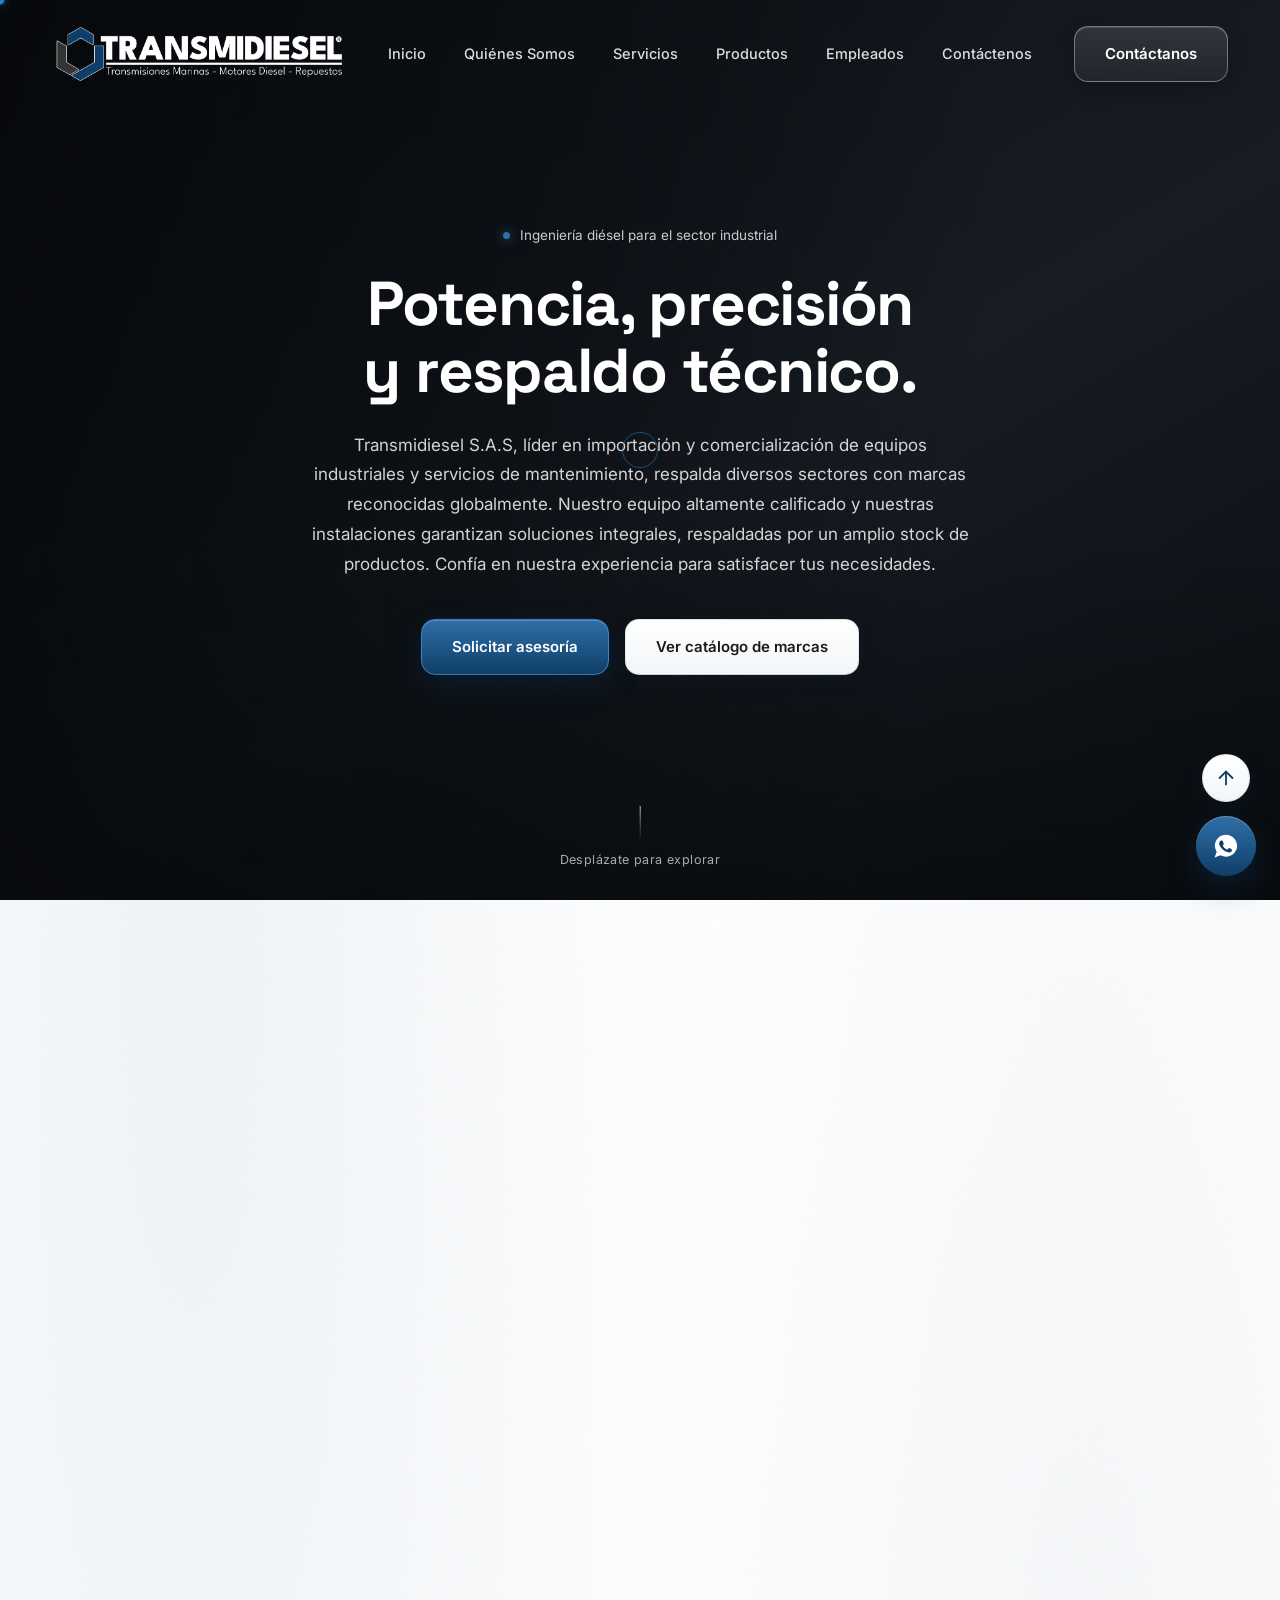
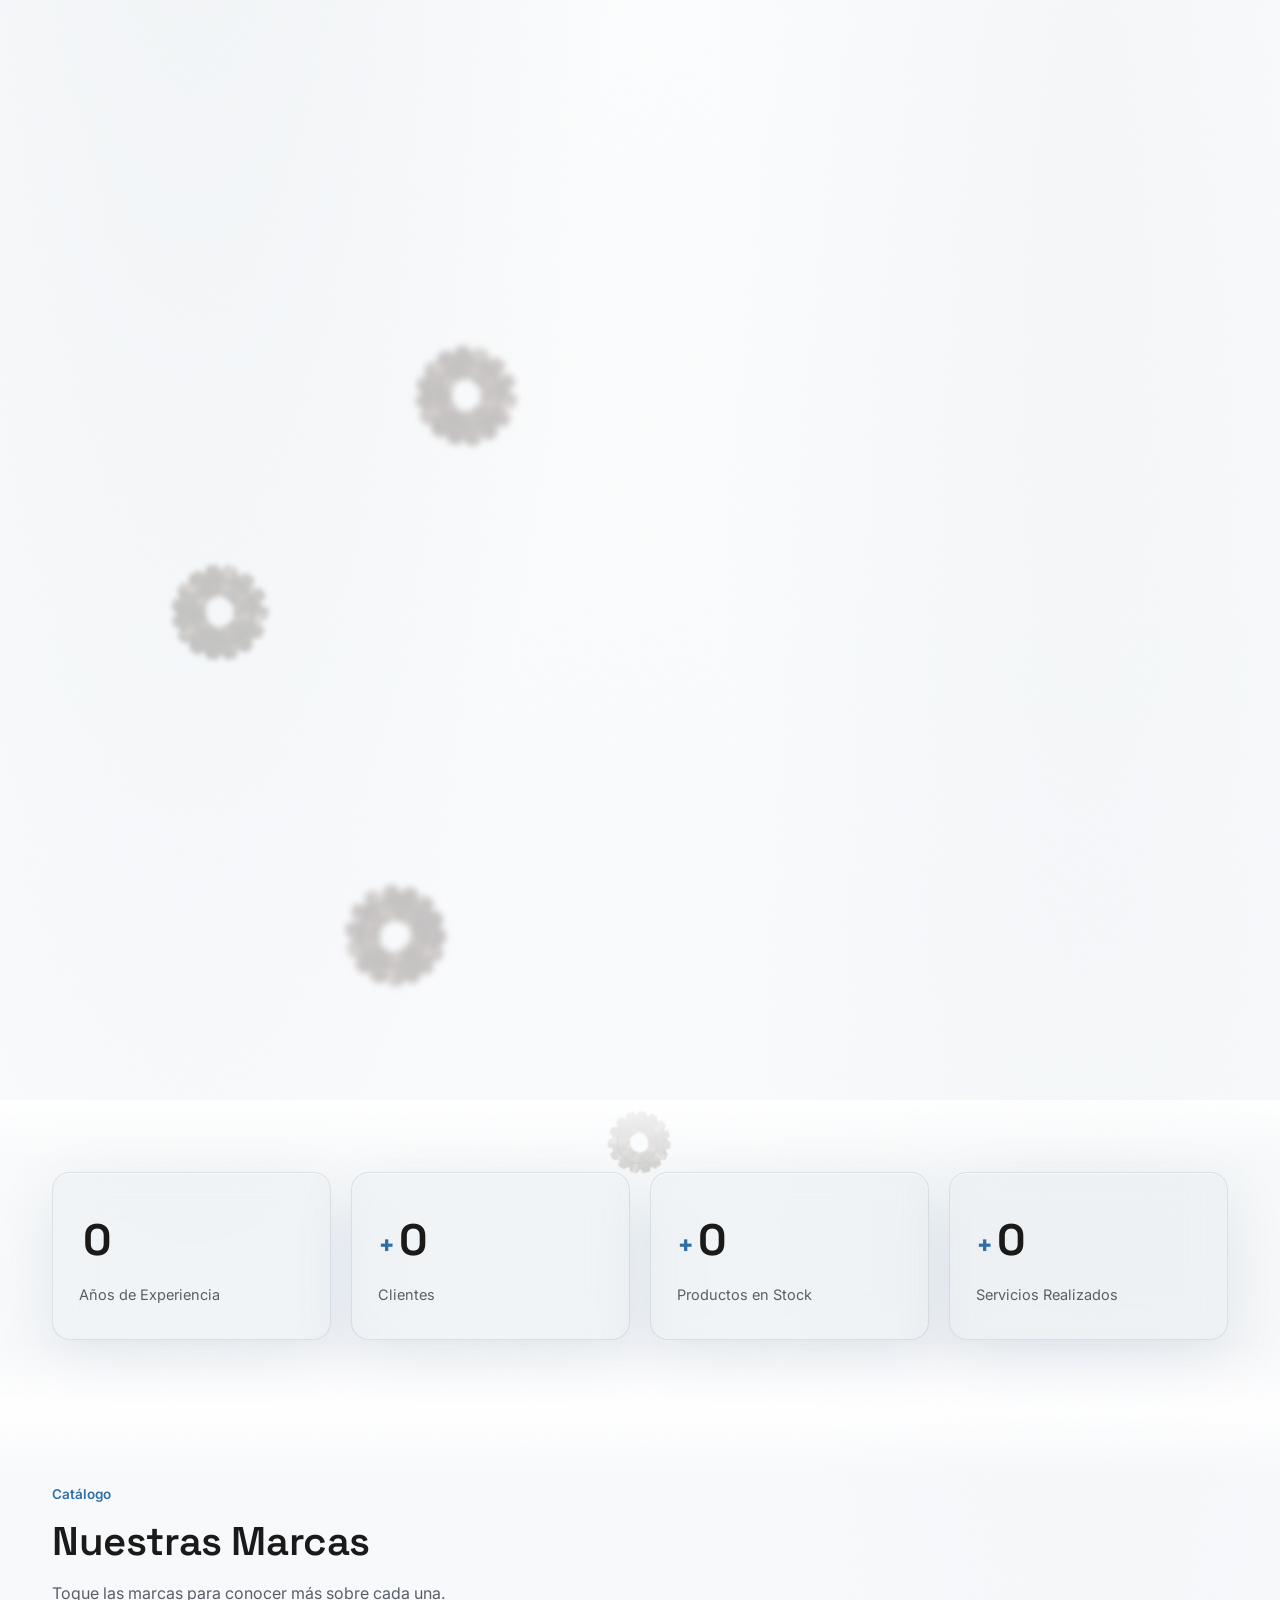
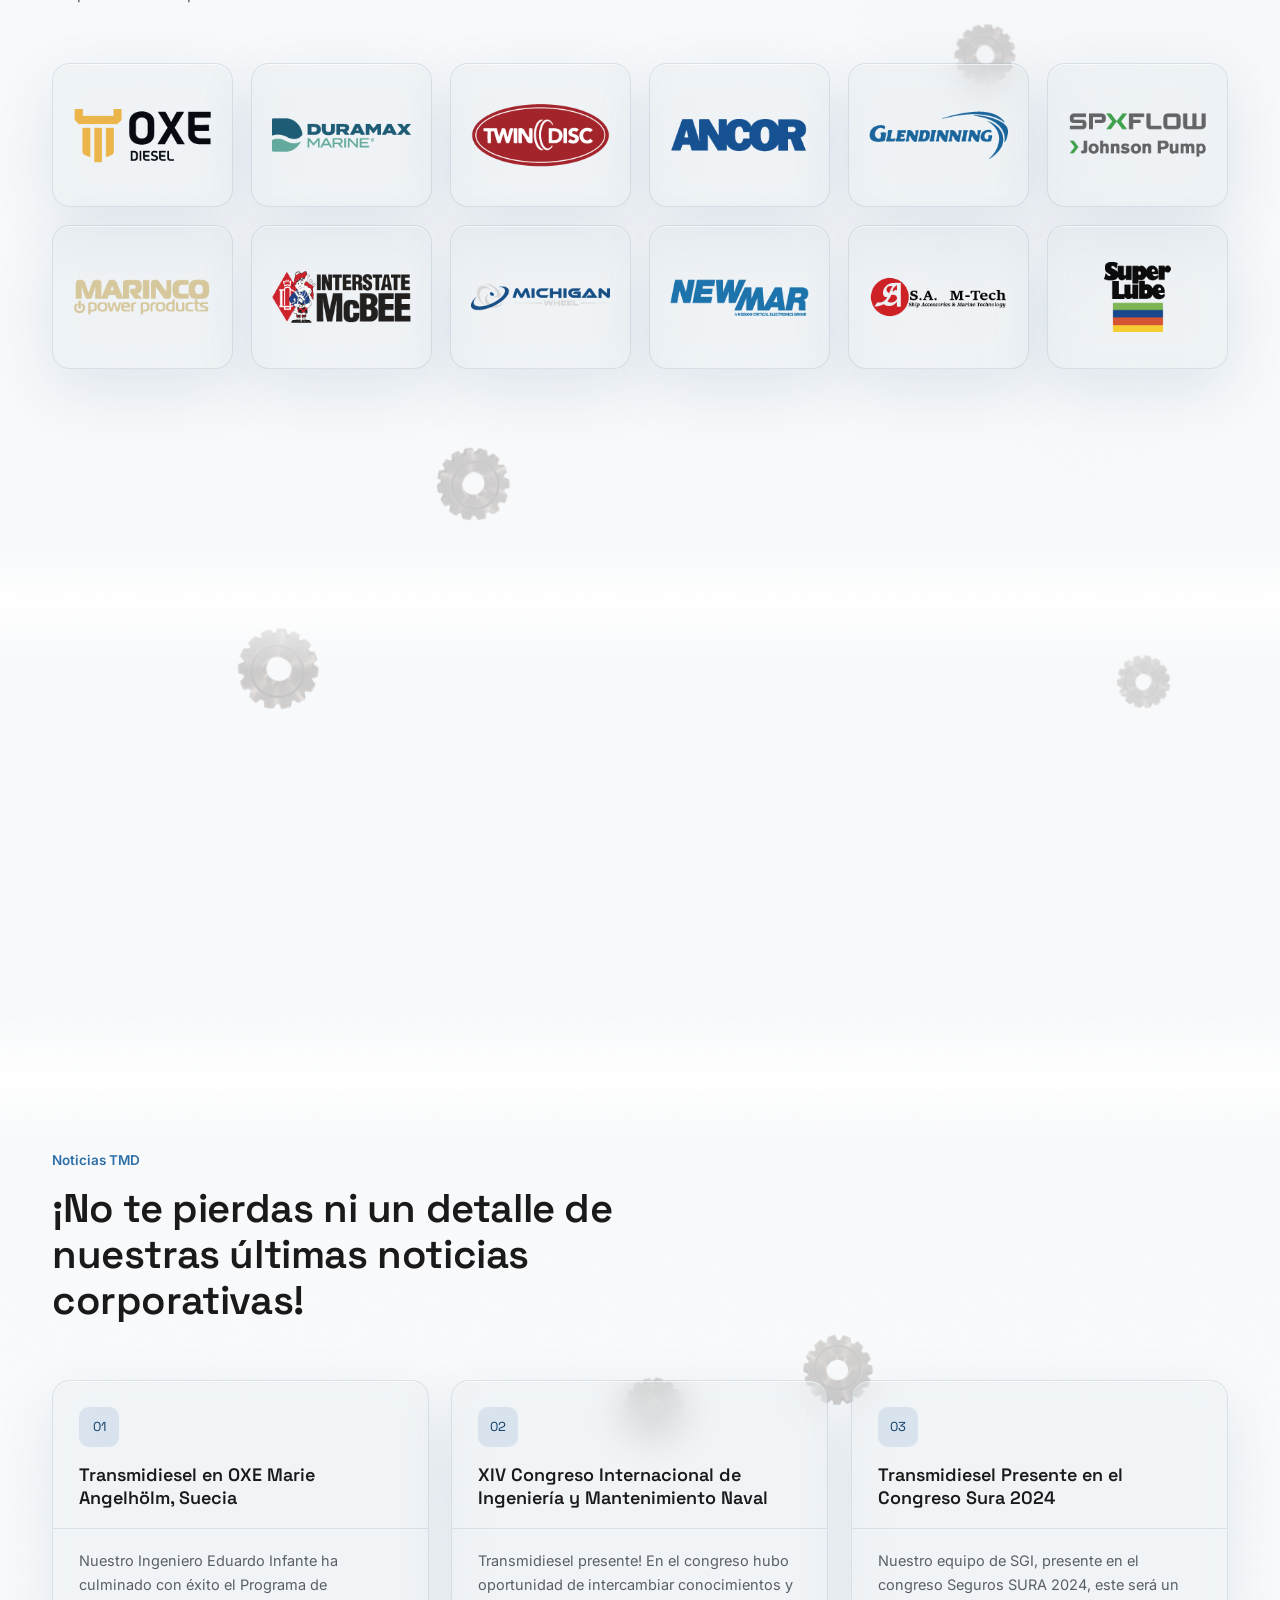
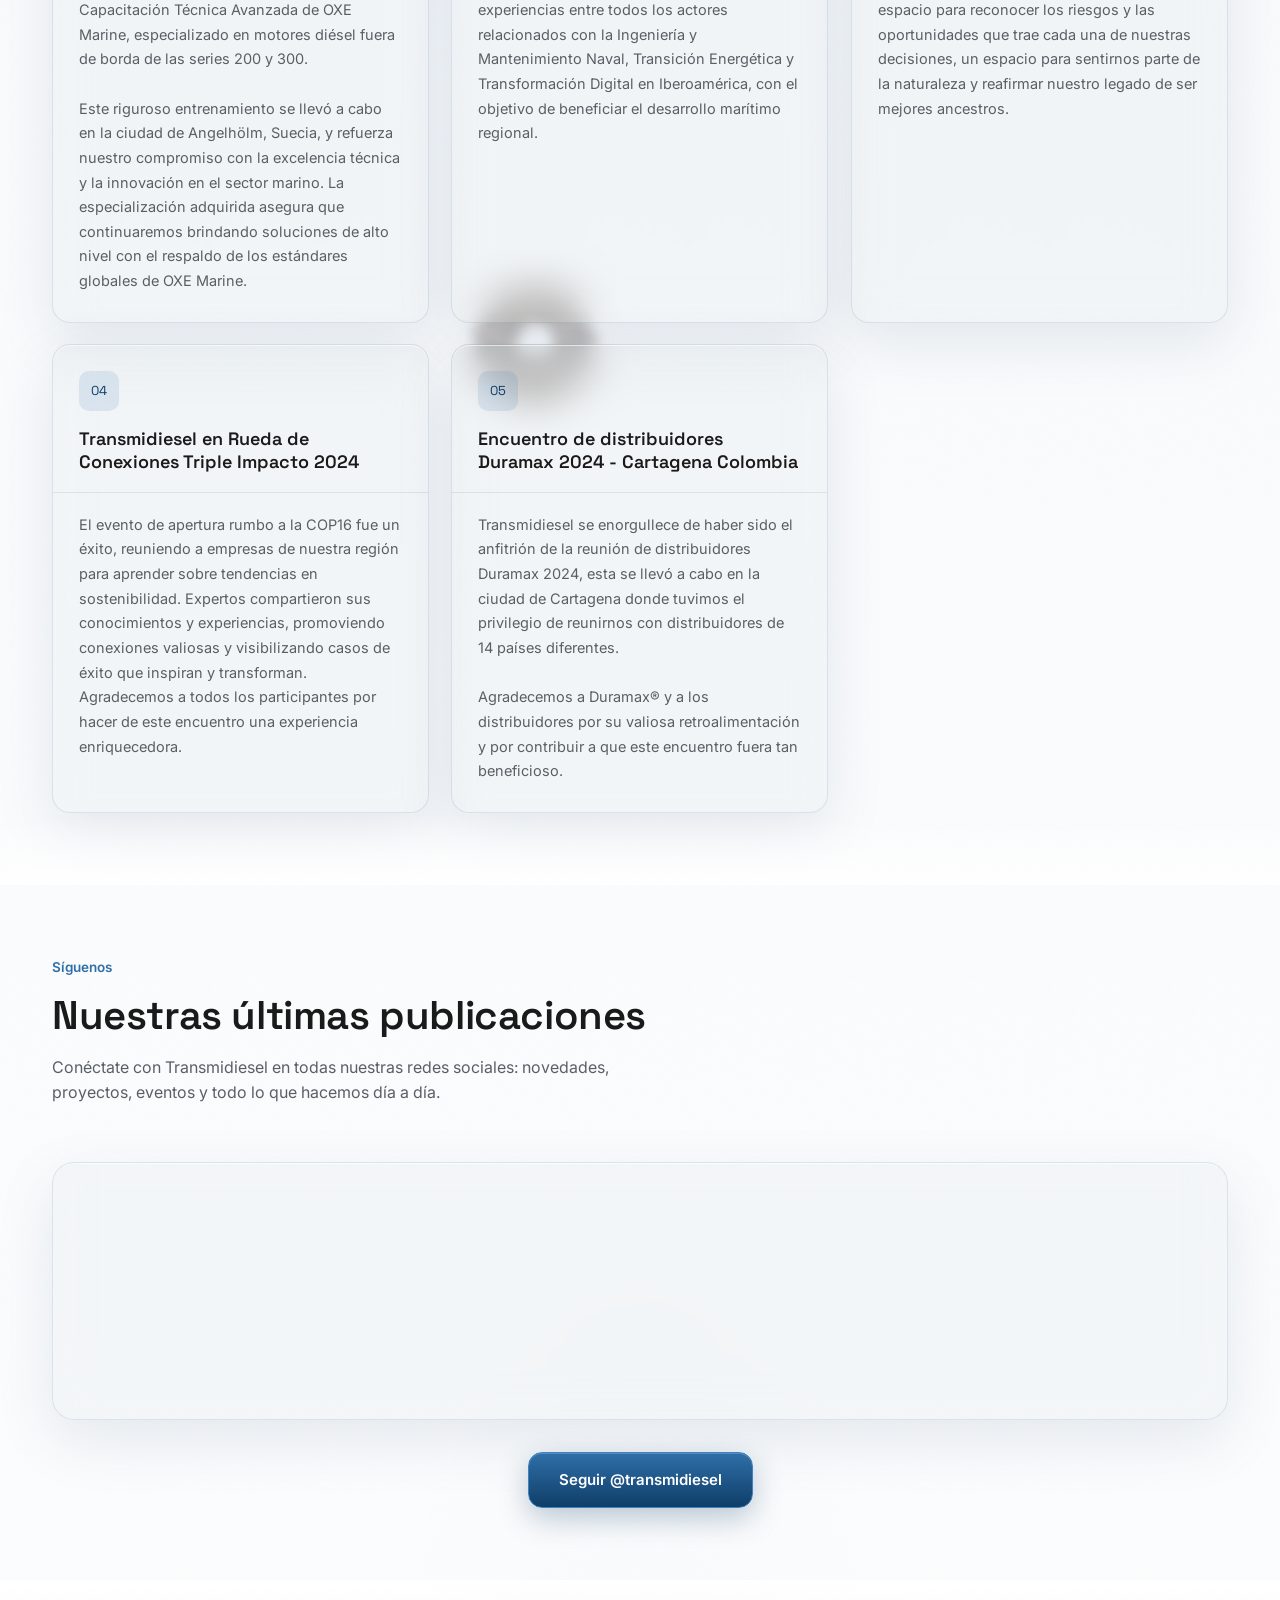
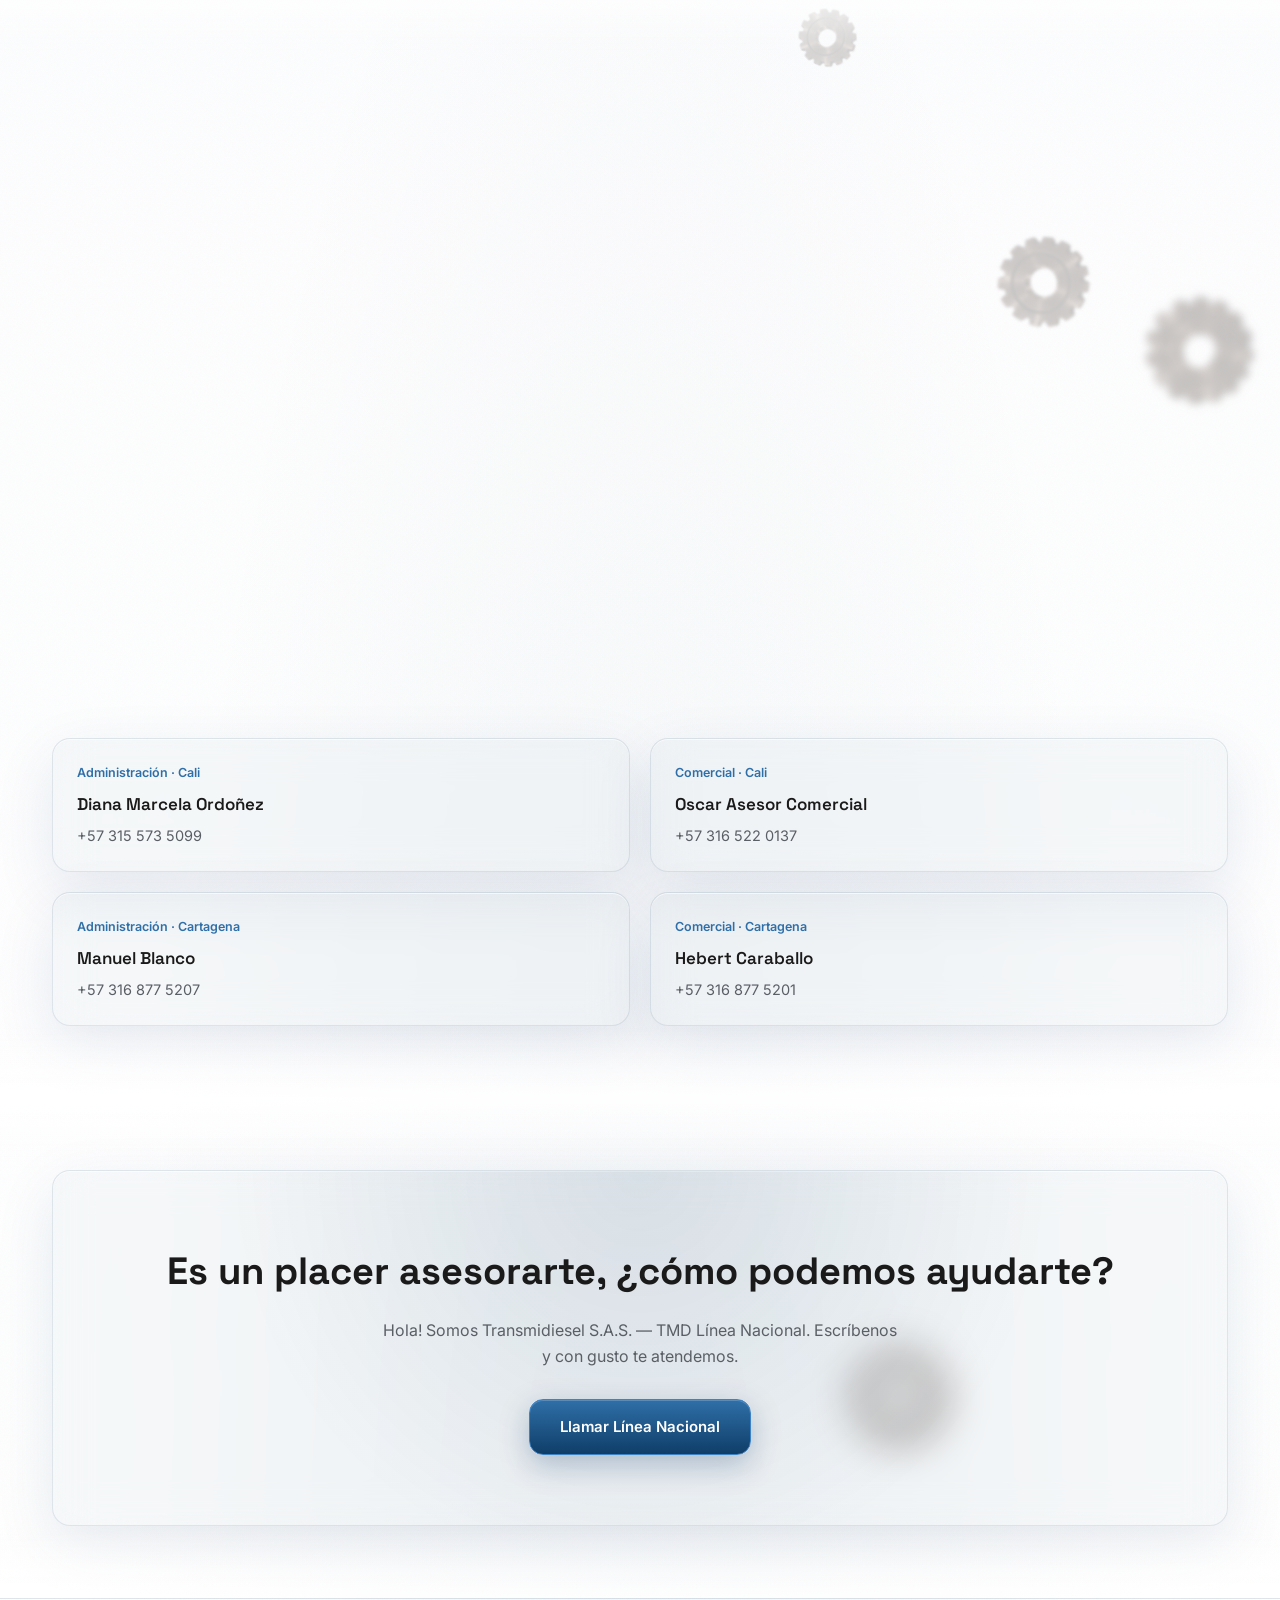
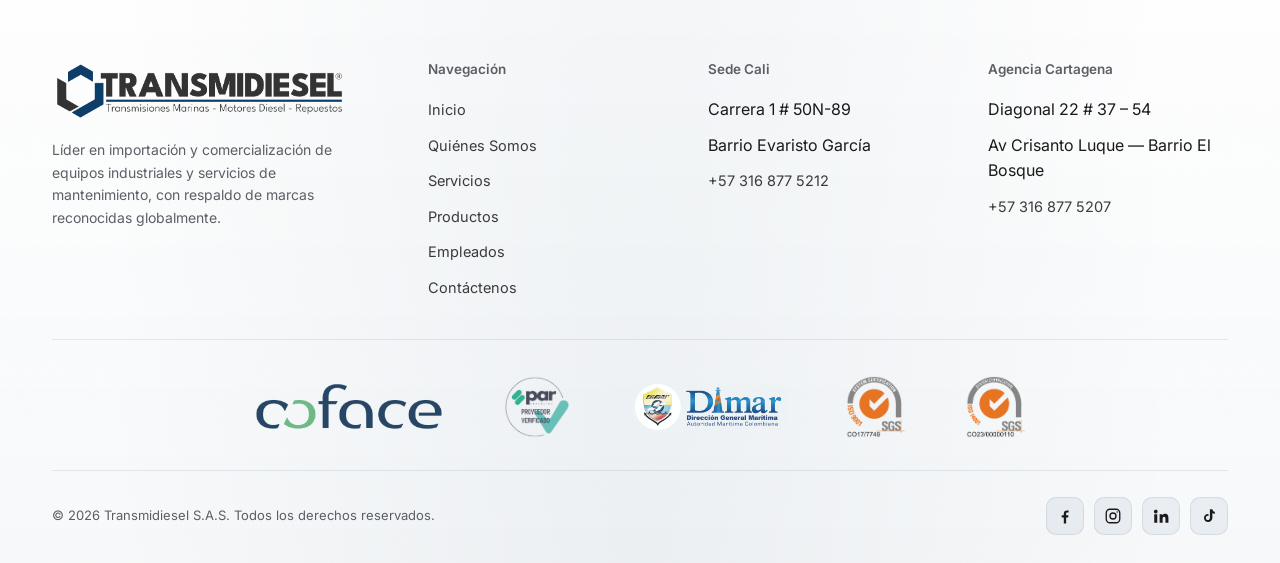
==== commit 88684e19: "Agregar seccion Empleados con validacion por cedula y registro de acceso" ====
--- a/index.html
+++ b/index.html
@@ -32,6 +32,7 @@
       <a href="quienes-somos/">Quiénes Somos</a>
       <a href="servicios/">Servicios</a>
       <a href="productos/">Productos</a>
+      <a href="empleados/">Empleados</a>
       <a href="contactenos/">Contáctenos</a>
     </nav>
     <div class="nav-cta">
@@ -51,59 +52,8 @@
 <canvas id="water-canvas" aria-hidden="true"></canvas>
 
 <div class="mech-overlay" aria-hidden="true">
-  <svg class="gear gear-lg" viewBox="0 0 100 100" data-rot="0.03" data-speed="0.55" focusable="false">
-    <defs><line id="toothLg" x1="50" y1="20" x2="50" y2="4"/></defs>
-    <g stroke="#4a5f78" stroke-width="1.5" fill="none">
-      <circle cx="50" cy="50" r="30"/>
-      <circle cx="50" cy="50" r="9"/>
-      <use href="#toothLg" transform="rotate(0 50 50)"/>
-      <use href="#toothLg" transform="rotate(30 50 50)"/>
-      <use href="#toothLg" transform="rotate(60 50 50)"/>
-      <use href="#toothLg" transform="rotate(90 50 50)"/>
-      <use href="#toothLg" transform="rotate(120 50 50)"/>
-      <use href="#toothLg" transform="rotate(150 50 50)"/>
-      <use href="#toothLg" transform="rotate(180 50 50)"/>
-      <use href="#toothLg" transform="rotate(210 50 50)"/>
-      <use href="#toothLg" transform="rotate(240 50 50)"/>
-      <use href="#toothLg" transform="rotate(270 50 50)"/>
-      <use href="#toothLg" transform="rotate(300 50 50)"/>
-      <use href="#toothLg" transform="rotate(330 50 50)"/>
-      <line x1="50" y1="41" x2="50" y2="59"/>
-      <line x1="41" y1="50" x2="59" y2="50"/>
-    </g>
-  </svg>
-
-  <svg class="gear gear-md" viewBox="0 0 100 100" data-rot="-0.045" data-speed="0.35" focusable="false">
-    <defs><line id="toothMd" x1="50" y1="20" x2="50" y2="4"/></defs>
-    <g stroke="#4a5f78" stroke-width="1.5" fill="none">
-      <circle cx="50" cy="50" r="30"/>
-      <circle cx="50" cy="50" r="9"/>
-      <use href="#toothMd" transform="rotate(0 50 50)"/>
-      <use href="#toothMd" transform="rotate(30 50 50)"/>
-      <use href="#toothMd" transform="rotate(60 50 50)"/>
-      <use href="#toothMd" transform="rotate(90 50 50)"/>
-      <use href="#toothMd" transform="rotate(120 50 50)"/>
-      <use href="#toothMd" transform="rotate(150 50 50)"/>
-      <use href="#toothMd" transform="rotate(180 50 50)"/>
-      <use href="#toothMd" transform="rotate(210 50 50)"/>
-      <use href="#toothMd" transform="rotate(240 50 50)"/>
-      <use href="#toothMd" transform="rotate(270 50 50)"/>
-      <use href="#toothMd" transform="rotate(300 50 50)"/>
-      <use href="#toothMd" transform="rotate(330 50 50)"/>
-      <line x1="50" y1="41" x2="50" y2="59"/>
-      <line x1="41" y1="50" x2="59" y2="50"/>
-    </g>
-  </svg>
-
-  <svg class="nut nut-a" viewBox="0 0 100 100" data-rot="0.08" data-speed="0.8" focusable="false">
-    <polygon points="50,6 87,28 87,72 50,94 13,72 13,28" fill="none" stroke="#4a5f78" stroke-width="1.5"/>
-    <circle cx="50" cy="50" r="18" fill="none" stroke="#4a5f78" stroke-width="1.5"/>
-  </svg>
-
-  <svg class="nut nut-b" viewBox="0 0 100 100" data-rot="-0.07" data-speed="0.7" focusable="false">
-    <polygon points="50,6 87,28 87,72 50,94 13,72 13,28" fill="none" stroke="#4a5f78" stroke-width="1.5"/>
-    <circle cx="50" cy="50" r="18" fill="none" stroke="#4a5f78" stroke-width="1.5"/>
-  </svg>
+  <!-- Las tuercas (tuerca.png) se generan por JS: cantidad, posición, tamaño
+       y desenfoque quedan al azar en cada carga. -->
 </div>
 
 <!-- ================= HERO CON VIDEO CONTROLADO POR SCROLL ================= -->
@@ -508,6 +458,7 @@
           <li><a href="quienes-somos/">Quiénes Somos</a></li>
           <li><a href="servicios/">Servicios</a></li>
           <li><a href="productos/">Productos</a></li>
+          <li><a href="empleados/">Empleados</a></li>
           <li><a href="contactenos/">Contáctenos</a></li>
         </ul>
       </div>
--- a/styles.css
+++ b/styles.css
@@ -1800,21 +1800,16 @@
   position:fixed;inset:0;z-index:1;pointer-events:none;
 }
 
-/* ---------- Overlay mecánico (engranajes / tuercas flotantes) ---------- */
+/* ---------- Overlay mecánico (tuercas flotantes) ---------- */
 .mech-overlay{
   position:fixed;inset:0;z-index:2;pointer-events:none;overflow:hidden;
 }
-.mech-overlay .gear,
+
+/* Tuercas (tuerca.png): tamaño, posición, opacidad y blur los fija el JS
+   por elemento (son aleatorios en cada carga); aquí solo lo estructural. */
 .mech-overlay .nut{
-  position:absolute;will-change:transform;opacity:0.2;
-}
-.gear-lg{width:140px;height:140px;top:-30px;left:-30px;}
-.gear-md{width:80px;height:80px;bottom:60px;right:40px;}
-.nut{width:28px;height:28px;}
-.nut-a{top:130px;right:70px;}
-.nut-b{bottom:150px;left:60px;}
-@media (max-width:768px){
-  .gear-lg,.gear-md{display:none;}
+  position:absolute;will-change:transform, filter;
+  object-fit:contain;pointer-events:none;
 }
 
 /* ---------- Cursor personalizado ---------- */
@@ -1856,6 +1851,109 @@
 .fx-tilt{will-change:transform;}
 
 @media (prefers-reduced-motion: reduce){
-  .mech-overlay .gear,.mech-overlay .nut{transition:none;}
+  .mech-overlay .nut{transition:none;}
   .cursor-core,.cursor-ring{display:none !important;}
+}
+/* =========================================================
+   MODAL DE AGRADECIMIENTO — Página Empleados
+   ========================================================= */
+.empleado-modal-overlay{
+  position:fixed;
+  inset:0;
+  z-index:10000;
+  background:rgba(15,62,104,0.45);
+  backdrop-filter:blur(6px);
+  -webkit-backdrop-filter:blur(6px);
+  display:flex;
+  align-items:center;
+  justify-content:center;
+  padding:24px;
+  opacity:0;
+  visibility:hidden;
+  pointer-events:none;
+  transition:opacity .35s var(--ease), visibility 0s linear .35s;
+}
+.empleado-modal-overlay.open{
+  opacity:1;
+  visibility:visible;
+  pointer-events:auto;
+  transition:opacity .35s var(--ease), visibility 0s linear 0s;
+}
+
+.empleado-modal{
+  width:100%;
+  max-width:420px;
+  padding:38px 34px 32px;
+  text-align:center;
+  background:rgba(255,255,255,0.98);
+  border-radius:22px;
+  transform:scale(0.8) translateY(20px);
+  opacity:0;
+  transition:transform .45s cubic-bezier(.34,1.56,.64,1), opacity .35s var(--ease);
+}
+.empleado-modal-overlay.open .empleado-modal{
+  transform:scale(1) translateY(0);
+  opacity:1;
+}
+
+.empleado-modal-check{
+  width:72px;
+  height:72px;
+  margin:0 auto 18px;
+  color:#2e7d32;
+  animation:checkBounce .6s cubic-bezier(.34,1.56,.64,1) .15s both;
+}
+.empleado-modal-check svg{
+  width:100%;
+  height:100%;
+  display:block;
+}
+.empleado-modal-check path{
+  stroke-dasharray:60;
+  stroke-dashoffset:60;
+  animation:checkDraw .5s ease .35s forwards;
+}
+.empleado-modal-check circle{
+  stroke-dasharray:160;
+  stroke-dashoffset:160;
+  animation:checkDraw .7s ease forwards;
+}
+@keyframes checkBounce{
+  0%{transform:scale(0.3);}
+  60%{transform:scale(1.15);}
+  100%{transform:scale(1);}
+}
+@keyframes checkDraw{
+  to{stroke-dashoffset:0;}
+}
+
+.empleado-modal h3{
+  font-family:var(--font-display);
+  font-size:24px;
+  font-weight:700;
+  margin:0 0 10px;
+  color:var(--text-primary);
+}
+.empleado-modal p{
+  color:var(--metal-light);
+  font-size:15px;
+  line-height:1.6;
+  margin:0 0 24px;
+}
+.empleado-modal p strong{
+  color:var(--accent);
+}
+.empleado-modal-actions{
+  display:flex;
+  flex-direction:column;
+  gap:10px;
+}
+.empleado-modal-actions .neu-btn{
+  width:100%;
+  justify-content:center;
+}
+@media (max-width:480px){
+  .empleado-modal{padding:30px 22px 24px;}
+  .empleado-modal h3{font-size:20px;}
+  .empleado-modal p{font-size:14px;}
 }
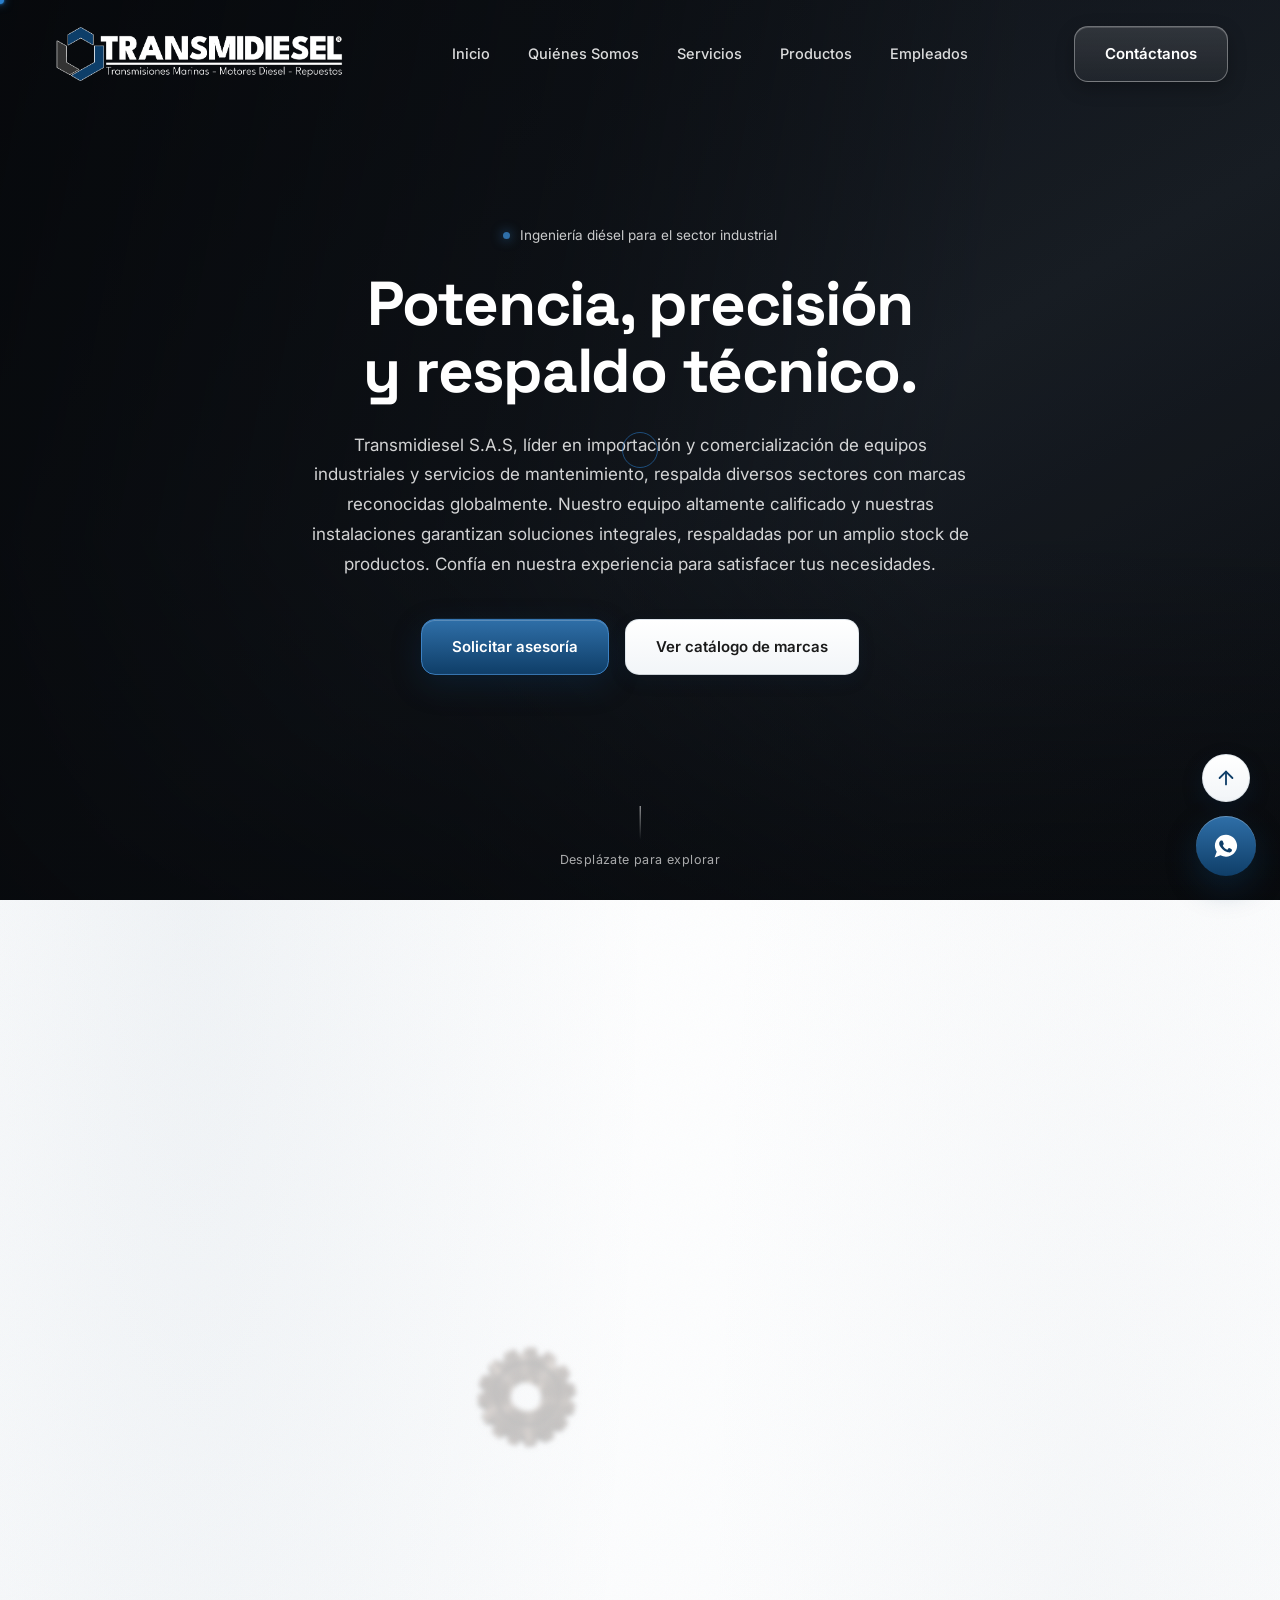
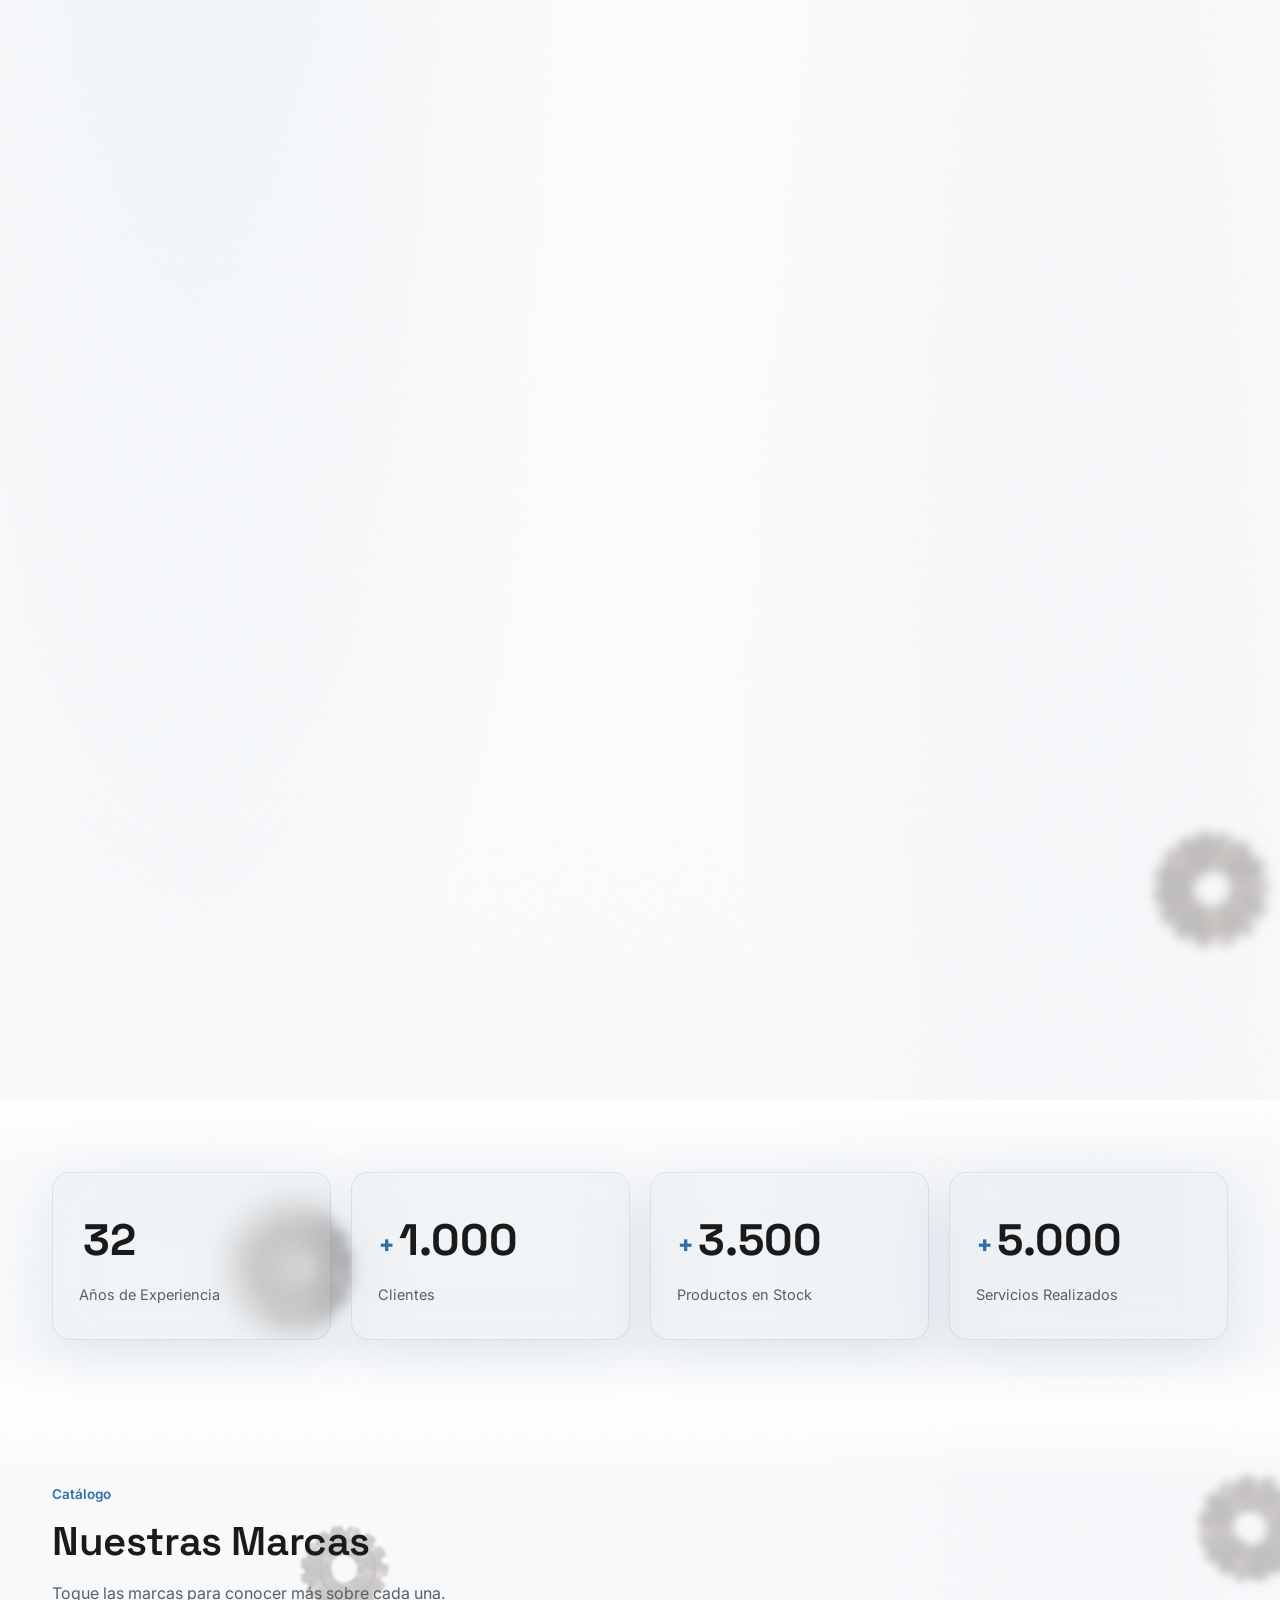
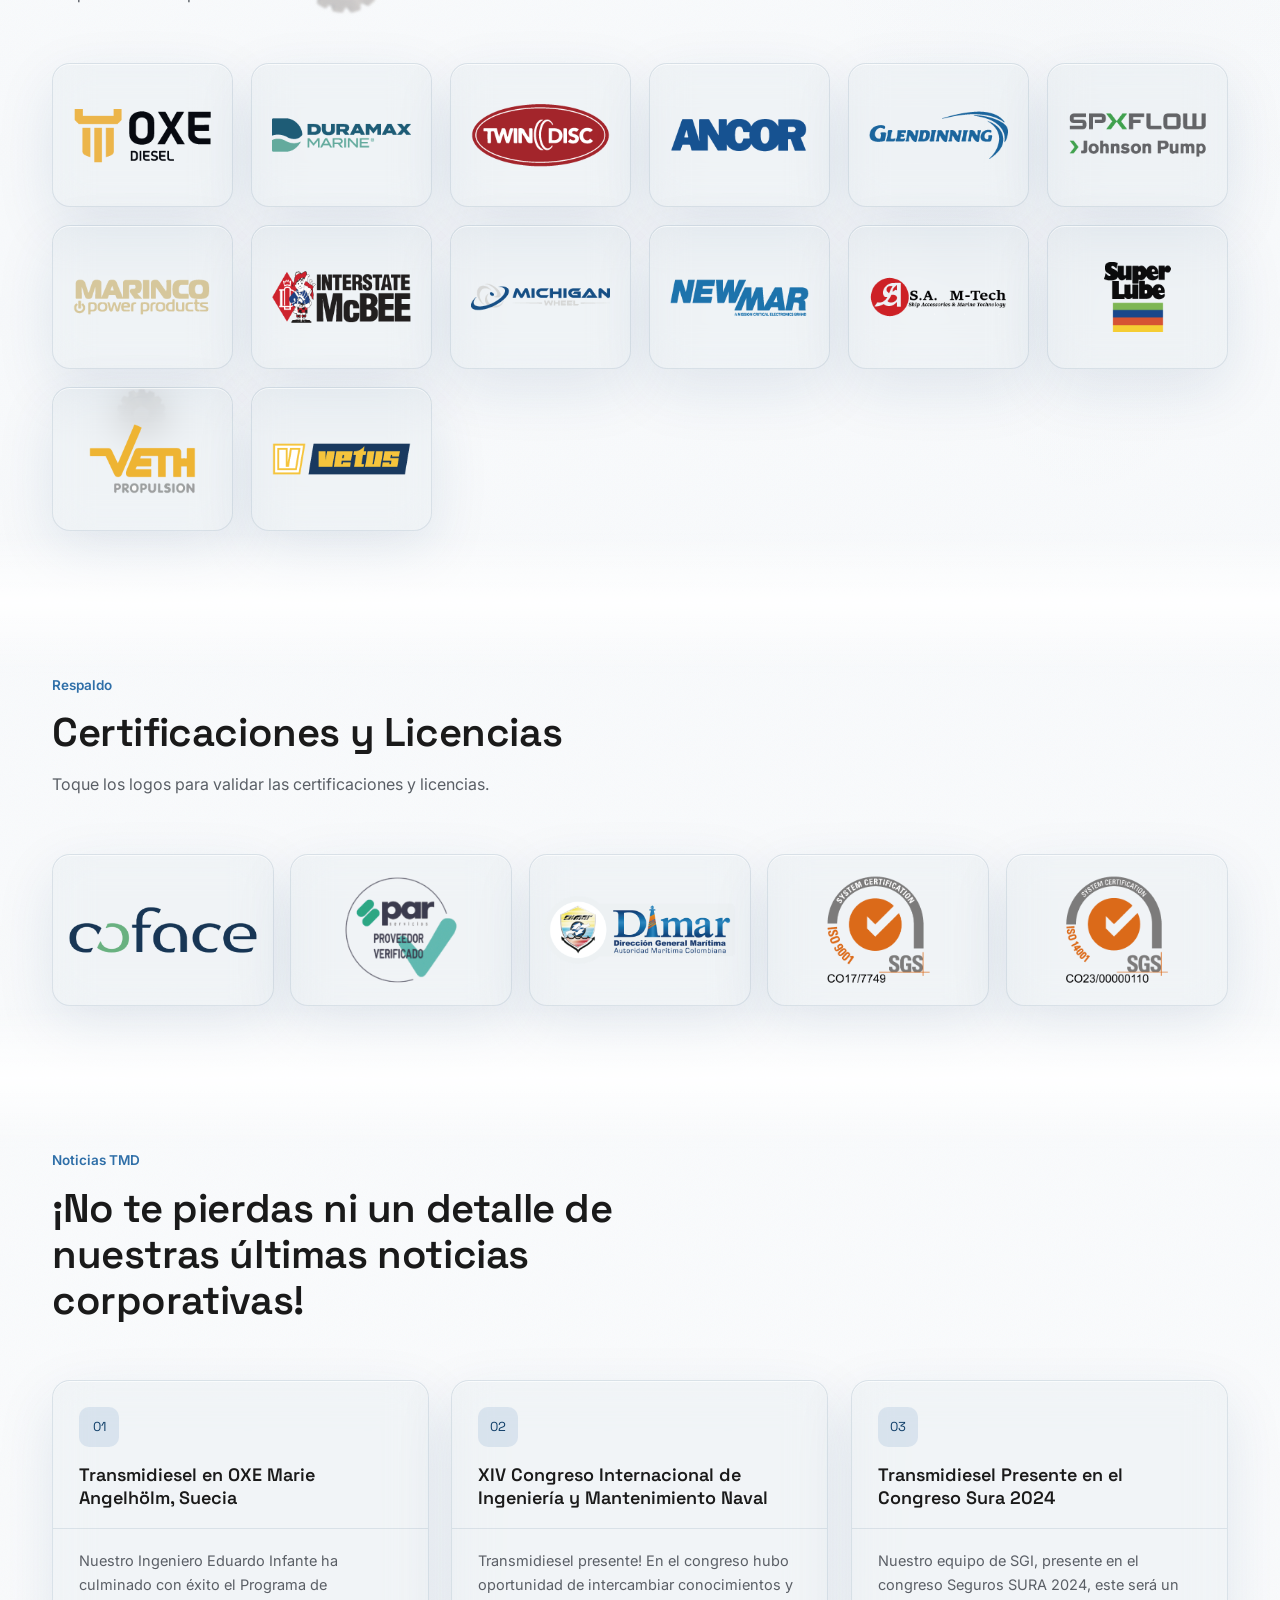
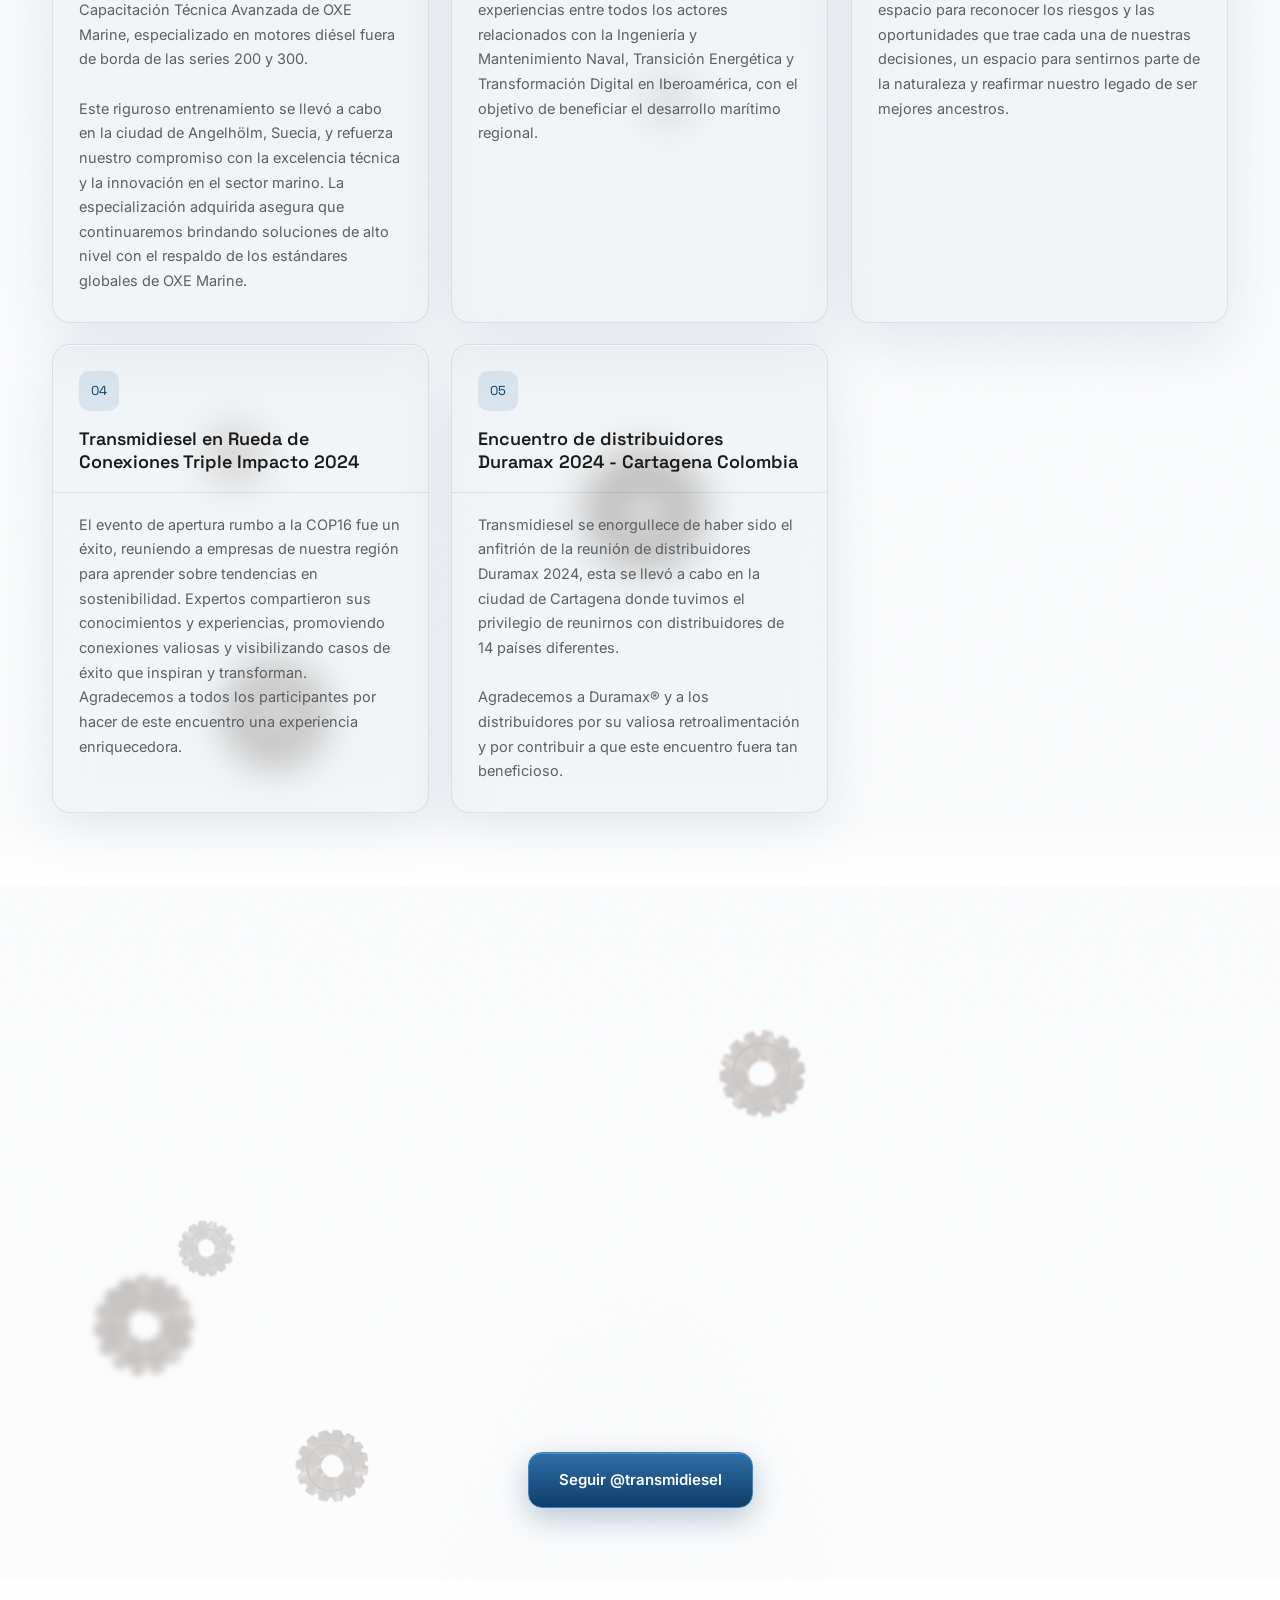
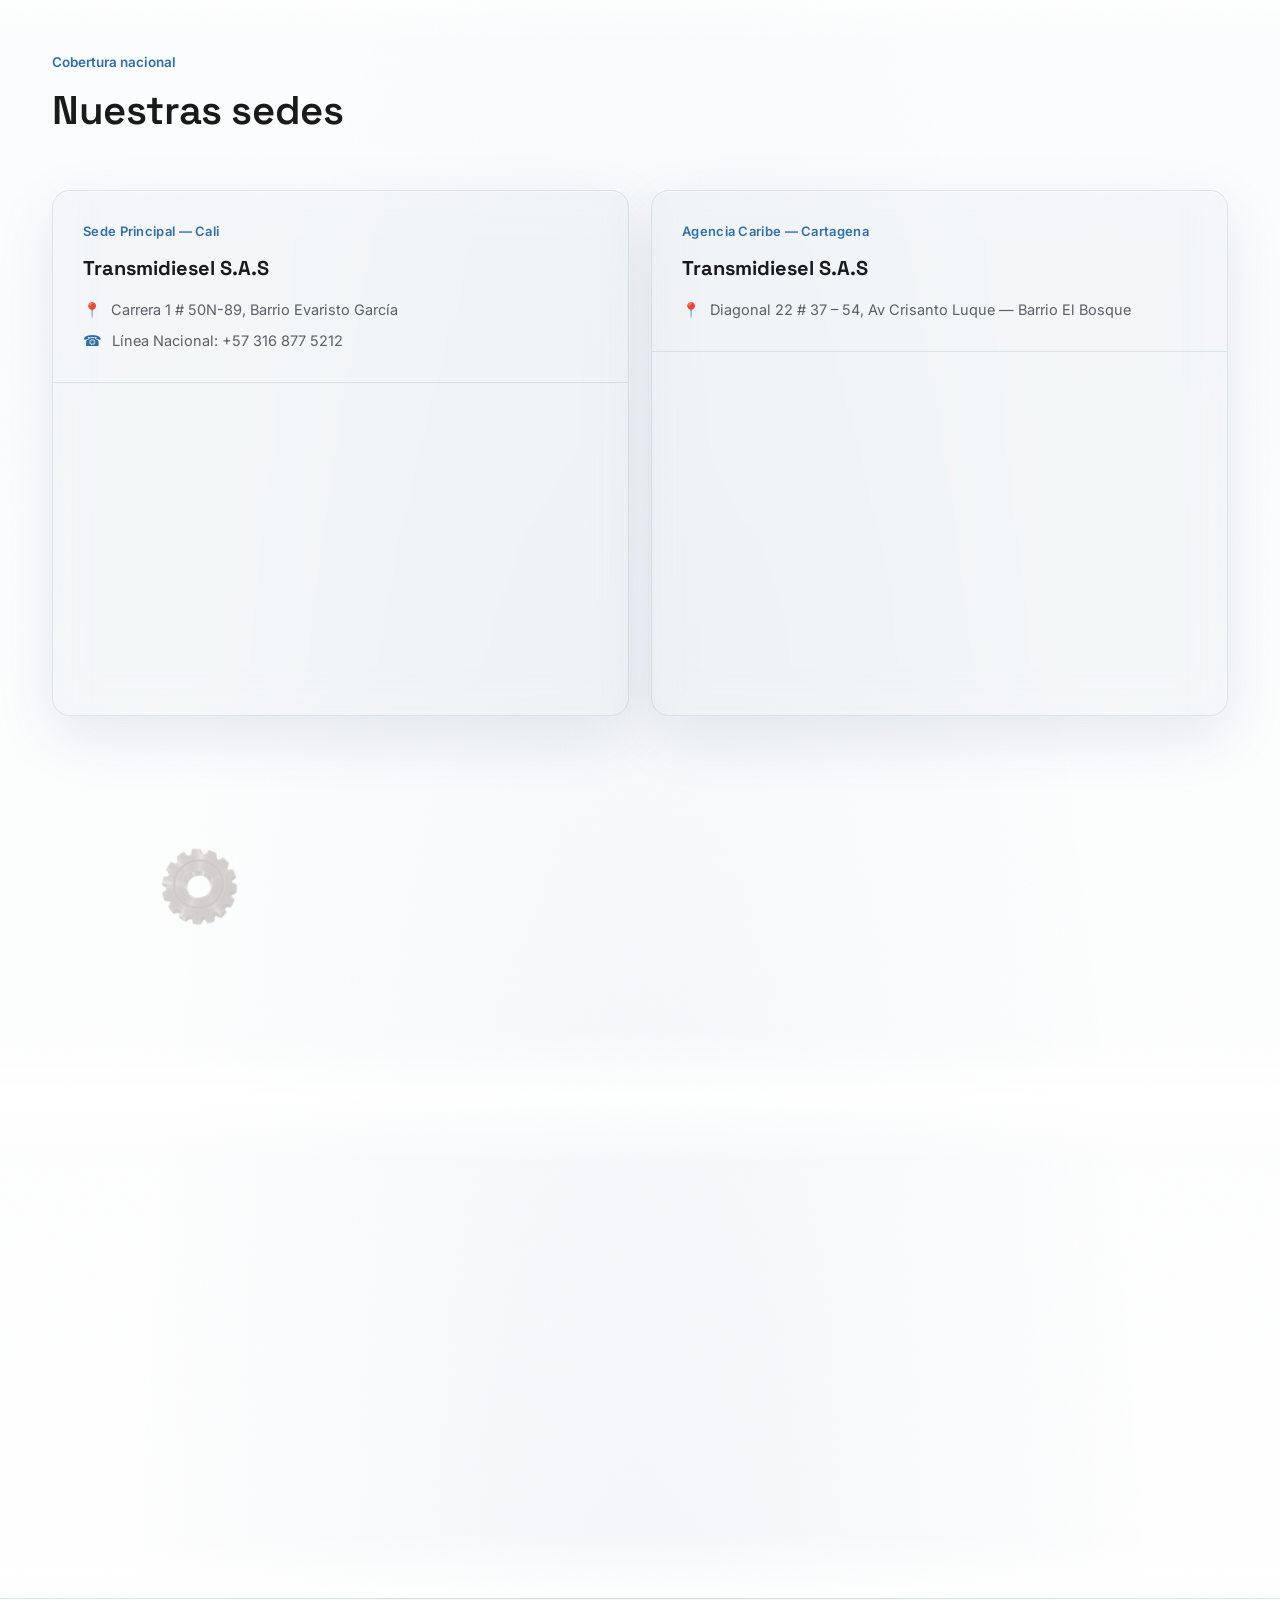
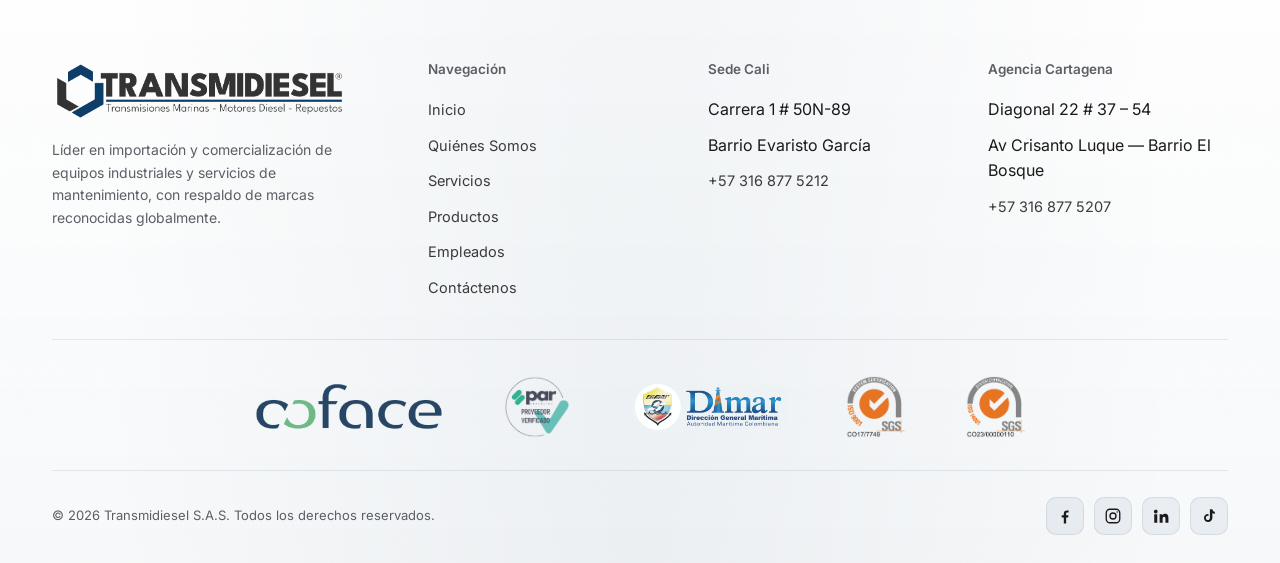
==== commit acc88aef: "Eliminar enlace duplicado de Contactenos en el navbar (se mantiene solo el boton)" ====
--- a/index.html
+++ b/index.html
@@ -33,7 +33,6 @@
       <a href="servicios/">Servicios</a>
       <a href="productos/">Productos</a>
       <a href="empleados/">Empleados</a>
-      <a href="contactenos/">Contáctenos</a>
     </nav>
     <div class="nav-cta">
       <a href="contactenos/" class="neu-btn ghost magnetic">Contáctanos</a>
@@ -393,7 +392,7 @@
           <div class="sede-line"><span class="ic">📍</span> Diagonal 22 # 37 – 54, Av Crisanto Luque — Barrio El Bosque</div>
         </div>
         <div class="sede-map">
-          <iframe src="https://www.google.com/maps/embed?pb=!1m18!1m12!1m3!1d245.26281750424656!2d-75.52076969701716!3d10.405280354884397!2m3!1f0!2f0!3f0!3m2!1i1024!2i768!4f13.1!3m3!1m2!1s0x8ef6258ebb868ced%3A0x4995ece27fec3659!2sDg.%2022%20%2337-54%2C%20Mart%C3%ADnez%20Martelo%2C%20Cartagena%20de%20Indias%2C%20Bol%C3%ADvar!5e0!3m2!1ses!2sco!4v1789768232518!5m2!1ses!2sco" width="600" height="450" style="border:0;" allowfullscreen="" loading="lazy" referrerpolicy="strict-origin-when-cross-origin"></iframe>
+          <iframe src="https://www.google.com/maps/embed?pb=!1m18!1m12!1m3!1d245.26278235061307!2d-75.52076325154513!3d10.405325076502088!2m3!1f0!2f0!3f0!3m2!1i1024!2i768!4f13.1!3m3!1m2!1s0x8ef6258ebc8a871b%3A0xaf5182d52c8b5cd9!2sTransmidiesel%20Cartagena!5e0!3m2!1ses!2sco!4v1790352927681!5m2!1ses!2sco" width="600" height="450" style="border:0;" allowfullscreen="" loading="lazy" referrerpolicy="strict-origin-when-cross-origin"></iframe>
         </div>
       </div>
 
--- a/styles.css
+++ b/styles.css
@@ -1927,33 +1927,97 @@
   to{stroke-dashoffset:0;}
 }
 
-.empleado-modal h3{
+/* =========================================================
+   PÁGINA EMPLEADOS — Grid de acceso en dos columnas
+   ========================================================= */
+.empleado-acceso-grid{
+  display:grid;
+  grid-template-columns:1.1fr 0.9fr;
+  gap:44px;
+  align-items:center;
+}
+@media (max-width:900px){
+  .empleado-acceso-grid{
+    grid-template-columns:1fr;
+    gap:28px;
+  }
+}
+
+/* Columna izquierda: info */
+.empleado-acceso-info .kicker{
+  color:var(--accent-bright);
+  font-size:13.5px;
+  font-weight:600;
+  letter-spacing:.3px;
+  text-transform:uppercase;
+  margin-bottom:12px;
+  display:block;
+}
+.empleado-acceso-info h2{
   font-family:var(--font-display);
-  font-size:24px;
+  font-weight:600;
+  font-size:clamp(26px,3.2vw,38px);
+  line-height:1.15;
+  letter-spacing:-0.01em;
+  color:var(--text-primary);
+  margin:0 0 16px;
+}
+.empleado-acceso-info > p{
+  color:var(--metal-light);
+  font-size:15.5px;
+  line-height:1.7;
+  max-width:520px;
+  margin:0 0 24px;
+}
+
+.empleado-acceso-list{
+  list-style:none;
+  padding:0;
+  margin:0;
+  display:flex;
+  flex-direction:column;
+  gap:12px;
+}
+.empleado-acceso-list li{
+  display:flex;
+  align-items:flex-start;
+  gap:12px;
+  color:var(--metal-light);
+  font-size:14.5px;
+  line-height:1.55;
+}
+.empleado-acceso-list .empleado-check{
+  width:22px;
+  height:22px;
+  border-radius:50%;
+  background:var(--accent-dim);
+  color:var(--accent);
+  display:flex;
+  align-items:center;
+  justify-content:center;
+  font-size:13px;
   font-weight:700;
-  margin:0 0 10px;
+  flex-shrink:0;
+  margin-top:1px;
+}
+
+/* Columna derecha: formulario */
+.empleado-acceso-form{
+  padding:32px 34px;
+  border-radius:20px;
+}
+@media (max-width:600px){
+  .empleado-acceso-form{padding:26px 22px;}
+}
+.empleado-acceso-form h3{
+  font-family:var(--font-display);
+  font-size:21px;
+  font-weight:600;
   color:var(--text-primary);
-}
-.empleado-modal p{
+  margin:0 0 6px;
+}
+.empleado-acceso-form .empleado-form-sub{
   color:var(--metal-light);
-  font-size:15px;
-  line-height:1.6;
-  margin:0 0 24px;
-}
-.empleado-modal p strong{
-  color:var(--accent);
-}
-.empleado-modal-actions{
-  display:flex;
-  flex-direction:column;
-  gap:10px;
-}
-.empleado-modal-actions .neu-btn{
-  width:100%;
-  justify-content:center;
-}
-@media (max-width:480px){
-  .empleado-modal{padding:30px 22px 24px;}
-  .empleado-modal h3{font-size:20px;}
-  .empleado-modal p{font-size:14px;}
+  font-size:13.5px;
+  margin:0 0 22px;
 }
